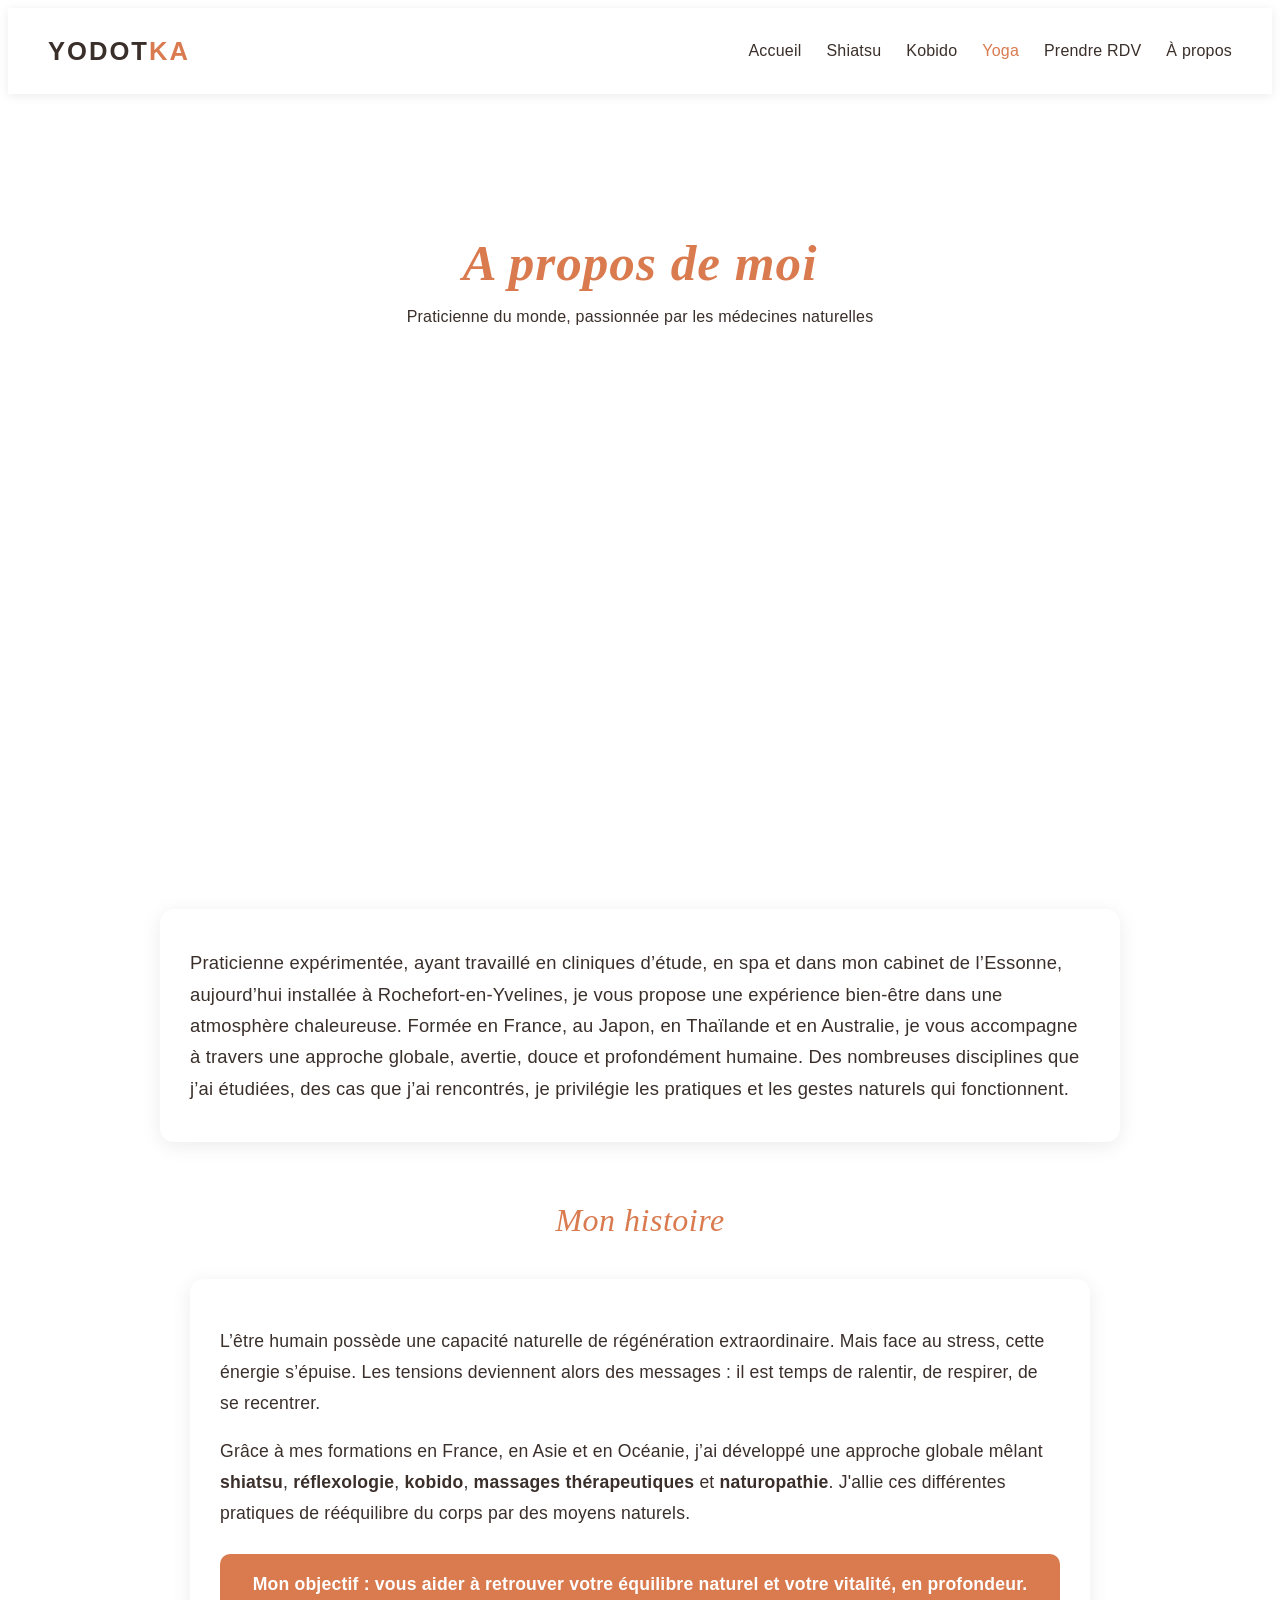
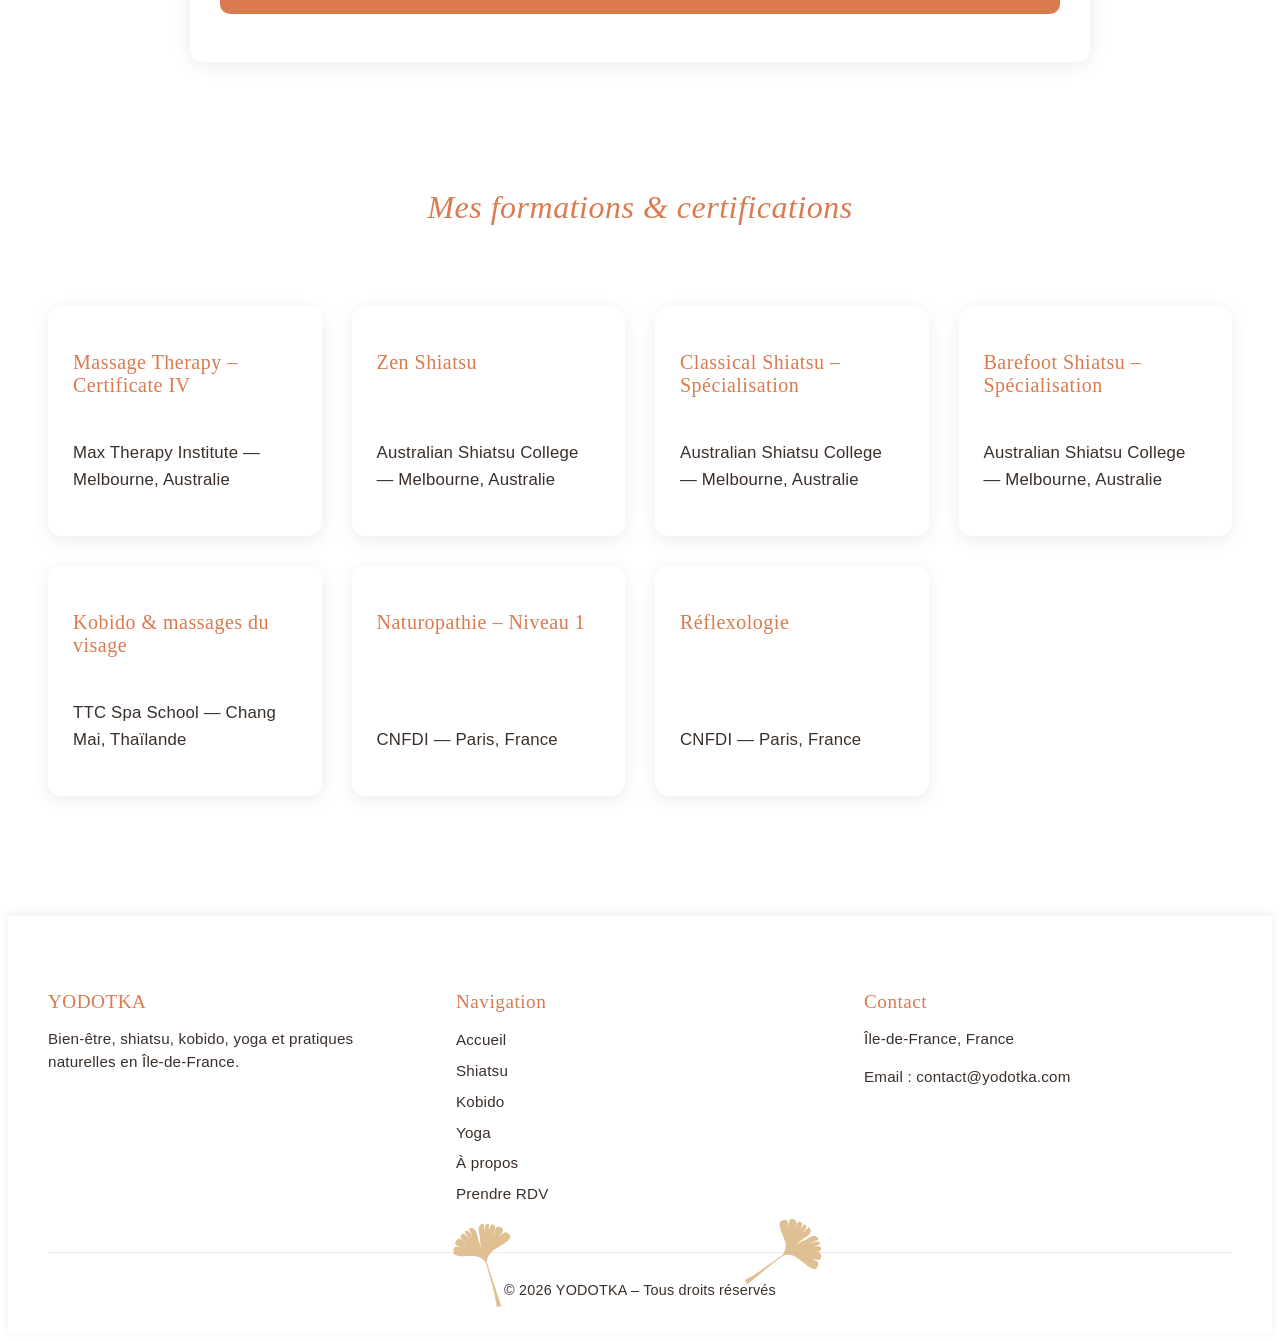
==== aboutme.html @ a5983d89 "Update aboutme.html" ====
<!DOCTYPE html>
<html lang="fr">
<head>
    <meta charset="UTF-8">
    <title>Yoga – YodotKa</title>
    <link rel="stylesheet" href="style.css">
</head>

<body>

    <!-- NAVIGATION -->
    <nav class="navbar">
        <div class="logo">YODOT<span>KA</span></div>
        <ul>
            <li><a href="index.html">Accueil</a></li>
            <li><a href="shiatsu.html">Shiatsu</a></li>
            <li><a href="kobido.html">Kobido</a></li>
            <li><a href="yoga.html" class="active">Yoga</a></li>
            <li><a href="rdv.html">Prendre RDV</a></li>
             <li><a href="aboutme.html">À propos</a></li>
        </ul>
    </nav>

    <!-- HERO -->

 <header class="hero">
        <div class="hero-content fade-up">
        <h1>A propos de moi </h1>
        <p>Praticienne du monde, passionnée par les médecines naturelles</p>
    </div>

</header>

<!-- INTRO MODERNE -->
<section class="about-intro fade-up">

    <div class="about-text">
        <p>Praticienne expérimentée, ayant travaillé en cliniques d’étude, en spa et dans mon cabinet de l’Essonne, aujourd’hui installée à Rochefort-en-Yvelines, je vous propose une expérience bien-être dans une atmosphère chaleureuse. Formée en France, au Japon, en Thaïlande et en Australie, je vous accompagne à travers une approche globale, avertie, douce et profondément humaine. Des nombreuses disciplines que j’ai étudiées, des cas que j’ai rencontrés, je privilégie les pratiques et les gestes naturels qui fonctionnent.
        </p>
    </div>

</section>


<!-- MON HISTOIRE — VERSION PREMIUM -->
<section class="about-story fade-up">
    <h2>Mon histoire</h2>

    <div class="story-block">
    
        <p>
            L’être humain possède une capacité naturelle de régénération extraordinaire. Mais face au stress, cette énergie s’épuise. Les tensions deviennent alors des messages : il est temps de ralentir, de respirer, de se recentrer.
        </p>

        <p>
            Grâce à mes formations en France, en Asie et en Océanie, j’ai développé une approche globale mêlant <strong>shiatsu</strong>, <strong>réflexologie</strong>, <strong>kobido</strong>, <strong>massages thérapeutiques</strong> et <strong>naturopathie</strong>. J'allie ces différentes pratiques de rééquilibre du corps par des moyens naturels.        </p>

        <p class="highlight">
            Mon objectif : vous aider à retrouver votre équilibre naturel et votre vitalité, en profondeur.
        </p>
    </div>
</section>

    </div>
</section>
    <!-- DIPLOMES -->
    <section class="intro fade-up">
    <h2>Mes formations & certifications</h2>
</section>

<section class="diplomes-grid fade-up">

    <div class="dip-card">
        <h3>Massage Therapy – Certificate IV</h3>
        <p>Max Therapy Institute — Melbourne, Australie<br></p>
    </div>

    <div class="dip-card">
        <h3>Zen Shiatsu</h3>
        <p>Australian Shiatsu College — Melbourne, Australie</p>
    </div>

    <div class="dip-card">
        <h3>Classical Shiatsu – Spécialisation</h3>
        <p>Australian Shiatsu College — Melbourne, Australie</p>
    </div>

    <div class="dip-card">
        <h3>Barefoot Shiatsu – Spécialisation</h3>
        <p>Australian Shiatsu College — Melbourne, Australie</p>
    </div>

    <div class="dip-card">
        <h3>Kobido & massages du visage</h3>
        <p>TTC Spa School — Chang Mai, Thaïlande</p>
    </div>

    <div class="dip-card">
        <h3>Naturopathie – Niveau 1</h3>
        <p>CNFDI — Paris, France</p>
    </div>

    <div class="dip-card">
        <h3>Réflexologie</h3>
        <p>CNFDI — Paris, France</p>
    </div>

</section>



    <!-- FOOTER -->
    <footer class="footer">
        <div class="footer-container">

            <div class="footer-col">
                <h4>YODOTKA</h4>
                <p>Bien‑être, shiatsu, kobido, yoga et pratiques naturelles en Île‑de‑France.</p>
            </div>

            <div class="footer-col">
                <h4>Navigation</h4>
                <ul>
                    <li><a href="index.html">Accueil</a></li>
                    <li><a href="shiatsu.html">Shiatsu</a></li>
                    <li><a href="kobido.html">Kobido</a></li>
                    <li><a href="yoga.html">Yoga</a></li>
                    <li><a href="aboutme.html">À propos</a></li>
                    <li><a href="rdv.html">Prendre RDV</a></li>
                </ul>
            </div>

            <div class="footer-col">
                <h4>Contact</h4>
                <p>Île‑de‑France, France</p>
                <p>Email : <a href="mailto:contact@yodotka.com">contact@yodotka.com</a></p>
            </div>

        </div>

        <div class="footer-bottom">
                     <img src="img/gingko.svg" class="gingko g1">
            <p>© 2026 YODOTKA – Tous droits réservés</p>
             <img src="img/gingko.svg" class="gingko g2">
        </div>

    </footer>

    <script src="script.js"></script>

</html>
---- style.css ----
/* ----------------------------------
   1. PALETTE & BASE
---------------------------------- */
:root {
    --beige: #f7f2eb;
    --gold: #d4a86a;
    --terracotta: #d97a4f;
    --dark: #3a2f2a;
    --light: #ffffff;
    --shadow: rgba(0,0,0,0.08);
   background: var(--light);

}
/* ----------------------------------
   TYPOGRAPHIE PREMIUM
---------------------------------- */

/* ----------------------------------
   TYPOGRAPHIE PREMIUM PLAYFAIR
---------------------------------- */

/* Texte courant */
body, p, li, a, button {
    font-family: 'Inter', sans-serif;
    font-weight: 300;
    letter-spacing: 0.2px;
    color: var(--dark);
}

/* Titres */
h1, h2, h3, h4 {
    font-family: 'Playfair Display', serif;
    font-weight: 500;
    letter-spacing: 0.5px;
    color: var(--terracotta);
}

/* H1 : élégant, moderne */
h1 {
    font-size: 4.2rem;
    font-weight: 600;
    font-style: italic; /* option premium */
}

/* H2 : plus doux */
h2 {
    font-size: 3.2rem;
    margin-bottom: 35px;
    font-style: italic; /* optionnel mais très beau */
}

/* H3 : pour les cartes */
h3 {
    font-size: 1.5rem;
}


/* ----------------------------------
   2. NAVBAR
---------------------------------- */
.navbar {
    display: flex;
    justify-content: space-between;
    align-items: center;
    padding: 18px 40px;
    background: var(--light);
    box-shadow: 0 2px 10px var(--shadow);
    position: sticky;
    top: 0;
    z-index: 10;
}

.logo {
    font-size: 1.6rem;
    font-weight: bold;
    letter-spacing: 2px;
    color: var(--dark);
}

.logo span {
    color: var(--terracotta);
}

.navbar ul {
    display: flex;
    gap: 25px;
    list-style: none;
}

.navbar a {
    text-decoration: none;
    color: var(--dark);
    font-weight: 500;
}

.navbar a.active,
.navbar a:hover {
    color: var(--terracotta);
}

/* ----------------------------------
   3. HERO (HOME)
---------------------------------- */
/* ----------------------------------
   HERO DESKTOP
---------------------------------- */
/* ----------------------------------
   HERO DESKTOP
---------------------------------- */

.hero {
    height: 75vh;

    background:
        linear-gradient(
            rgba(255,255,255,0.15),
            rgba(255,255,255,0.15)
        ),
        url("https://raw.githubusercontent.com/p-lume/yodotka/main/img/cover_index.jpg");

    background-position: center center;
    background-size: cover;
    background-repeat: no-repeat;
    background-attachment: fixed;

    position: relative;
    display: flex;

    align-items: flex-start;
    justify-content: center;

    text-align: center;
    padding-top: 80px;
}

/* Bloc texte */
.hero-content {
    background: rgba(255,255,255,0.65);
    padding: 25px 35px;
    border-radius: 16px;
    backdrop-filter: blur(4px);
}

/* Titre */
.hero h1 {
    font-size: 3.2rem;
    letter-spacing: 1px;
    margin-bottom: 10px;
    color: var(--terracotta);
}


/* ----------------------------------
   HERO MOBILE
---------------------------------- */

@media (max-width: 768px) {

    .hero {

        height: 72vh;

        /* image spéciale mobile */
        background:
            linear-gradient(
                rgba(255,255,255,0.10),
                rgba(255,255,255,0.10)
            ),
            url("https://raw.githubusercontent.com/p-lume/yodotka/main/img/covertel_index.png");

      background-size: contain;
background-position: center;
background-color: #f6f2ee; /* couleur de fond neutre */
        background-repeat: no-repeat;

        /* IMPORTANT iphone */
        background-attachment: scroll;

        padding-top: 35px;
    }

    .hero-content {

        width: 88%;
        padding: 18px 20px;

        background: rgba(255,255,255,0.72);

        border-radius: 18px;

        backdrop-filter: blur(6px);
    }

    .hero h1 {
        font-size: 2.1rem;
        line-height: 1.1;
    }

}
/* --- Gingko autour du copyright --- */
/* --- Gingko autour du copyright --- */
.footer-bottom {
    position: relative;
    text-align: center;
}

.footer-bottom p {
    position: relative;
    z-index: 2;
}

/* Taille commune des gingkos */
.footer-bottom .gingko {
    position: absolute;
    width: 60px; /* taille correcte */
    opacity: 0.8;
    z-index: 1;
}

/* Position du gingko gauche */
.footer-bottom .g1 {
    left: 35%;
    bottom: 0;
    transform: rotate(-45deg);
}

/* Position du gingko droit */
.footer-bottom .g2 {
    right: 35%;
    bottom: 0;
    transform: rotate(25deg);
}



/* ----------------------------------
   5. INTRO
---------------------------------- */
.intro {
    max-width: 900px;
    margin: auto;
    padding: 40px 20px;
    font-size: 1.1rem;
}

/* ----------------------------------
   6. TITRES
---------------------------------- */
h2 {
    text-align: center;
    font-size: 2rem;
    margin-bottom: 40px;
    color: var(--terracotta);
}

/* ----------------------------------
   7. CARDS
---------------------------------- */
.cards {
    display: grid;
    grid-template-columns: repeat(auto-fit, minmax(260px, 1fr));
    gap: 30px;
    padding: 0 40px;
}

.card {
    background: white;
    border-radius: 12px;
    box-shadow: 0 4px 15px var(--shadow);
    padding-bottom: 20px;
    opacity: 0;
    transform: translateY(40px);
    animation: fadeUp 1s forwards;
    transition: transform .4s ease, box-shadow .4s ease;
}

.card:hover {
    transform: translateY(-10px) scale(1.02);
    box-shadow: 0 10px 30px rgba(0,0,0,0.15);
}

.card img {
    width: 100%;
    height: 220px;
    object-fit: cover;
    border-radius: 12px 12px 0 0;
    transition: transform .5s ease;
}

.card:hover img {
    transform: scale(1.05);
}

.card h3 {
    padding: 15px 20px 0;
    color: var(--terracotta);
}

.card p {
    padding: 0 20px;
}

.btn-small {
    display: inline-block;
    margin: 15px 20px;
    padding: 8px 16px;
    background: var(--terracotta);
    color: white;
    border-radius: 6px;
    text-decoration: none;
    transition: all .3s ease;
}

.btn-small:hover {
    background: var(--dark);
}
/* HARMONISATION DES CARTES PRESTATIONS */
.cards .card {
    display: flex;
    flex-direction: column;
    height: 100%; /* permet l’alignement parfait */
}

.card img {
    height: 220px;
    object-fit: cover;
    border-radius: 12px 12px 0 0;
}

.card h3,
.card p {
    padding: 0 20px;
}

.card p {
    flex-grow: 1; /* pousse le bouton vers le bas */
    margin-bottom: 15px;
}

.card .btn-small {
    align-self: flex-start;
    margin: 0 20px 20px;
}

/* GALLERY YOGA PREMIUM */
.yoga-gallery {
    max-width: 1100px;
    margin: 60px auto;
    padding: 0 40px;
}

.yoga-grid {
    display: grid;
    grid-template-columns: repeat(auto-fit, minmax(280px, 1fr));
    gap: 30px;
}

.yoga-photo {
    overflow: hidden;
    border-radius: 14px;
    box-shadow: 0 4px 20px var(--shadow);
    background: var(--light);
    height: 320px;
    display: flex;
    align-items: center;
    justify-content: center;
}

.yoga-photo img {
    width: 100%;
    height: 100%;
    object-fit: cover;
    transition: transform .6s ease;
}

.yoga-photo:hover img {
    transform: scale(1.06);
}

/* ----------------------------------
   8. ANIMATIONS
---------------------------------- */
.fade-up {
    opacity: 0;
    transform: translateY(30px);
}

.appear {
    opacity: 1 !important;
    transform: translateY(0) !important;
}

@keyframes fadeUp {
    to {
        opacity: 1;
        transform: translateY(0);
    }
}

/* ----------------------------------
   9. ABOUT HERO
---------------------------------- */
.about-hero {
    height: 50vh;
    background: url("https://raw.githubusercontent.com/p-lume/yodotka/main/img/cover3.png") center/cover no-repeat;
}

/* ----------------------------------
   10. DIPLOMES GRID
---------------------------------- */
/* HARMONISATION DES DIPLOMES */
.diplomes-grid {
    display: grid;
    grid-template-columns: repeat(auto-fit, minmax(260px, 1fr));
    gap: 30px;
    padding: 0 40px 60px;
}

.dip-card {
    background: var(--light);
    padding: 25px;
    border-radius: 14px;
    box-shadow: 0 4px 20px var(--shadow);
    display: flex;
    flex-direction: column;
    justify-content: space-between;
    min-height: 180px; /* harmonisation */
    transition: transform .4s ease, box-shadow .4s ease;
}

.dip-card:hover {
    transform: translateY(-6px);
    box-shadow: 0 10px 25px rgba(0,0,0,0.15);
}

.dip-card h3 {
    color: var(--terracotta);
    font-size: 1.25rem;
    margin-bottom: 10px;
}

.dip-card p {
    font-size: 1.05rem;
    line-height: 1.6;
    color: var(--dark);
}


/* ----------------------------------
   11. HOME LAYOUT + SIDEBAR
---------------------------------- */
.home-layout {
    display: grid;
    grid-template-columns: 1fr 320px;
    gap: 50px;
    padding: 40px;
    align-items: start;
}

.sidebar {
    display: flex;
    flex-direction: column;
    gap: 30px;
    position: sticky;
    top: 100px;
}

.mini-bio, .insta-box {
    background: var(--light);
    padding: 20px;
    border-radius: 12px;
    box-shadow: 0 4px 15px var(--shadow);
}

.mini-bio h3, .insta-box h3 {
    color: var(--terracotta);
    margin-bottom: 10px;
}

/* ----------------------------------
   12. STORY + ABOUT
---------------------------------- */
.story {
    max-width: 700px;
    margin: auto;
    text-align: center;
}

.story p {
    line-height: 1.8;
    font-size: 1.05rem;
}

.story-more {
    max-height: 0;
    overflow: hidden;
    transition: max-height 0.6s ease, opacity 0.6s ease;
    opacity: 0;
}

.story.open .story-more {
    max-height: 1000px;
    opacity: 1;
    margin-top: 15px;
}

.btn-toggle {
    margin-top: 20px;
    padding: 10px 20px;
    border: none;
    background: transparent;
    color: var(--terracotta);
    font-weight: 600;
    cursor: pointer;
    position: relative;
}

.btn-toggle::after {
    content: "";
    display: block;
    width: 0;
    height: 2px;
    background: var(--terracotta);
    transition: width 0.3s;
    margin: auto;
}

.btn-toggle:hover::after {
    width: 100%;
}

/* ABOUT INTRO */
.about-intro {
    max-width: 900px;
    margin: 60px auto;
    padding: 20px 30px;
    background: var(--light);
    border-radius: 14px;
    box-shadow: 0 4px 20px var(--shadow);
}

.about-text p {
    display: flex;
    align-items: flex-start;
    gap: 12px;
    font-size: 1.15rem;
    line-height: 1.7;
    margin-bottom: 18px;
}

.about-text .icon {
    font-size: 1.4rem;
    margin-top: 3px;
}

/* STORY BLOCK */
.about-story {
    max-width: 900px;
    margin: 60px auto;
    padding: 0 20px;
}

.story-block {
    background: var(--light);
    padding: 30px;
    border-radius: 14px;
    box-shadow: 0 4px 20px var(--shadow);
    line-height: 1.75;
    font-size: 1.1rem;
}

.story-block .highlight {
    background: var(--terracotta);
    color: white;
    padding: 15px 20px;
    border-radius: 10px;
    font-weight: 600;
    margin-top: 25px;
    text-align: center;
}

/* ----------------------------------
   13. HERO RDV
---------------------------------- */
.hero-rdv {
    height: 45vh;
    background: url("https://images.unsplash.com/photo-1556228720-195a672e8a03?auto=format&fit=crop&w=1600&q=80") center/cover no-repeat;
    display: flex;
    align-items: center;
    justify-content: center;
    position: relative;
    text-align: center;
}

.hero-rdv::before {
    content: "";
    position: absolute;
    inset: 0;
    background: rgba(0,0,0,0.35);
    backdrop-filter: blur(2px);
}

.hero-rdv-content {
    position: relative;
    z-index: 2;
    color: white;
    padding: 20px 40px;
}

.hero-rdv-content h1 {
    font-size: 2.6rem;
    margin-bottom: 10px;
}

.hero-rdv-content p {
    font-size: 1.2rem;
    opacity: 0.9;
}
/* CARROUSEL PREMIUM FIN & ÉQUILIBRÉ */
.carousel {
    max-width: 750px; /* plus fin, plus élégant */
    margin: 50px auto;
    padding: 0 20px;
}

.carousel-container {
    position: relative;
    overflow: hidden;
    border-radius: 14px;
    box-shadow: 0 4px 20px rgba(0,0,0,0.12);
    background: var(--light);
}

/* Taille harmonisée */
.carousel-slide {
    display: none;
    height: 320px; /* taille premium */
}

.carousel-slide.active {
    display: block;
}

.carousel-slide img {
    width: 100%;
    height: 100%;
    object-fit: cover; /* recadrage propre */
    object-position: center;
    border-radius: 14px;
    transition: transform .6s ease;
}

.carousel-slide.active img:hover {
    transform: scale(1.04);
}

/* Boutons fins */
.carousel-btn {
    position: absolute;
    top: 50%;
    transform: translateY(-50%);
    background: rgba(255,255,255,0.7);
    border: none;
    padding: 8px 12px;
    border-radius: 50%;
    cursor: pointer;
    font-size: 18px;
    color: var(--dark);
    box-shadow: 0 2px 10px rgba(0,0,0,0.15);
    transition: background .3s ease, transform .3s ease;
}

.carousel-btn:hover {
    background: rgba(255,255,255,0.9);
    transform: translateY(-50%) scale(1.1);
}

.carousel-btn.prev {
    left: 12px;
}

.carousel-btn.next {
    right: 12px;
}

/* Mobile */
@media (max-width: 900px) {
    .carousel {
        max-width: 100%;
        padding: 0 15px;
    }

    .carousel-slide {
        height: 220px;
    }

    .carousel-btn {
        padding: 6px 10px;
        font-size: 16px;
    }
}

/* ----------------------------------
   14. FOOTER
---------------------------------- */
.footer {
    background: var(--light);
    padding: 50px 40px 20px;
    box-shadow: 0 -2px 10px var(--shadow);
    margin-top: 60px;
}

.footer-container {
    display: grid;
    grid-template-columns: repeat(auto-fit, minmax(220px, 1fr));
    gap: 40px;
    max-width: 1200px;
    margin: auto;
}

.footer-col h4 {
    color: var(--terracotta);
    margin-bottom: 15px;
    font-size: 1.2rem;
}

.footer-col p,
.footer-col a {
    color: var(--dark);
    font-size: 0.95rem;
    line-height: 1.5;
    text-decoration: none;
}

.footer-col ul {
    list-style: none;
    padding: 0;
}

.footer-col ul li {
    margin-bottom: 8px;
}

.footer-col ul li a:hover {
    color: var(--terracotta);
}

.footer-bottom {
    text-align: center;
    margin-top: 30px;
    padding-top: 15px;
    border-top: 1px solid var(--shadow);
    font-size: 0.9rem;
}

/* ----------------------------------
   15. RESPONSIVE PREMIUM
---------------------------------- */
@media (max-width: 900px) {

    .navbar {
        padding: 14px 20px;
    }

    .navbar ul {
        gap: 12px;
    }

    .hero,
    .hero-rdv,
    .about-hero {
        height: 45vh;
        padding: 0 15px;
    }

    .hero-content,
    .hero-rdv-content {
        padding: 15px 20px;
    }

    .hero h1,
    .hero-rdv-content h1 {
        font-size: 2rem;
    }

    h2 {
        font-size: 1.7rem;
    }

    .cards {
        padding: 0 20px;
        gap: 20px;
    }

    .card img {
        height: 180px;
    }

    .home-layout {
        grid-template-columns: 1fr;
        padding: 20px;
        gap: 30px;
    }

    .sidebar {
        position: static;
    }

    .about-intro,
    .about-story {
        margin: 40px auto;
        padding: 20px;
    }

    .footer {
        padding: 40px 20px 20px;
    }
}
.service-grid {
    display: grid;
    grid-template-columns: repeat(auto-fit, minmax(220px, 1fr));
    gap: 20px;
    margin-bottom: 30px;
}

.service-card {
    background: var(--light);
    padding: 20px;
    border-radius: 12px;
    box-shadow: 0 4px 15px var(--shadow);
    cursor: pointer;
    transition: .3s ease;
    text-align: center;
}

.service-card:hover {
    transform: translateY(-5px);
}

.service-card.active {
    border: 2px solid var(--terracotta);
    box-shadow: 0 8px 25px rgba(0,0,0,0.15);
}
/* --- Shiatsu Session Steps --- */
.shiatsu-session {
    max-width: 1100px;
    margin: 70px auto;
    padding: 0 40px;
    text-align: center;
}

.session-steps {
    display: grid;
    grid-template-columns: repeat(auto-fit, minmax(260px, 1fr));
    gap: 30px;
    margin-top: 40px;
}

.step-card {
    background: var(--light);
    padding: 30px 20px;
    border-radius: 16px;
    box-shadow: 0 4px 20px var(--shadow);
    transition: .3s ease;
}

.step-card:hover {
    transform: translateY(-6px);
    box-shadow: 0 10px 30px rgba(0,0,0,0.15);
}

.step-icon {
    font-size: 2.4rem;
    margin-bottom: 15px;
}

.step-card h3 {
    color: var(--terracotta);
    margin-bottom: 10px;
}
/* --- Shiatsu Benefits Grid --- */
.shiatsu-benefits {
    max-width: 1000px;
    margin: 60px auto;
    padding: 0 40px;
    text-align: center;
}

.benefits-grid {
    display: grid;
    grid-template-columns: repeat(auto-fit, minmax(180px, 1fr));
    gap: 20px;
    margin-top: 30px;
}

.benefit-card {
    background: var(--light);
    padding: 25px 15px;
    border-radius: 14px;
    box-shadow: 0 4px 15px var(--shadow);
    font-weight: 600;
    color: var(--dark);
    border: 2px solid transparent;
    transition: .3s ease;
}

.benefit-card:hover {
    border-color: var(--terracotta);
    transform: translateY(-5px);
    box-shadow: 0 8px 25px rgba(0,0,0,0.15);
}
.mini-portrait {
    text-align: center;
    margin-bottom: 20px;
}

.mini-portrait img {
    width: 110px;
    height: 110px;
    object-fit: cover;
    border-radius: 50%;
    box-shadow: 0 4px 12px var(--shadow);
    border: 3px solid var(--light);
}

.portrait-name {
    margin-top: 10px;
    font-family: 'Cormorant Garamond', serif;
    font-size: 1.4rem;
    font-weight: 500;
    color: var(--terracotta);
    letter-spacing: 0.5px;
}
/* --- BLOC ACTUALITÉS --- */
.sidebar-news {
    background: var(--light);
    padding: 20px;
    border-radius: 12px;
    box-shadow: var(--shadow);
    margin-top: 30px;
    animation: fadeUp 0.6s ease-out;
}

.sidebar-news h3 {
    margin-bottom: 15px;
    font-size: 1.2rem;
    color: var(--terracotta);
    font-weight: 600;
}

.news-item {
    display: flex;
    flex-direction: column;
    gap: 10px;
}

.news-item img {
    width: 100%;
    border-radius: 10px;
    object-fit: cover;
    box-shadow: var(--shadow-soft);
}

.news-title {
    font-size: 0.95rem;
    line-height: 1.4;
    color: var(--text);
    font-weight: 500;
}
/* HERO ARTICLES */
.hero-articles {
    background: url('img/hero-articles.jpg') center/cover no-repeat;
    height: 40vh;
    display: flex;
    align-items: center;
    justify-content: center;
}

/* PAGE ARTICLES */
.articles-container {
    max-width: 900px;
    margin: 60px auto;
    padding: 0 20px;
    display: flex;
    flex-direction: column;
    gap: 40px;
}

/* ARTICLE CARD */
.article-card {
    background: var(--light);
    border-radius: 16px;
    overflow: hidden;
    box-shadow: var(--shadow);
    display: flex;
    flex-direction: column;
}

.article-img {
    width: 100%;
    height: 260px;
    object-fit: cover;
}

.article-content {
    padding: 20px 25px;
}

.article-title {
    font-size: 1.6rem;
    color: var(--terracotta);
    margin-bottom: 10px;
}

.article-excerpt {
    font-size: 1rem;
    line-height: 1.6;
    color: var(--text);
    margin-bottom: 20px;
}

.btn-read {
    display: inline-block;
    padding: 10px 18px;
    background: var(--terracotta);
    color: white;
    border-radius: 8px;
    font-size: 0.95rem;
    text-decoration: none;
    transition: 0.3s ease;
}

.btn-read:hover {
    background: var(--terracotta-dark);
    transform: translateY(-2px);
}
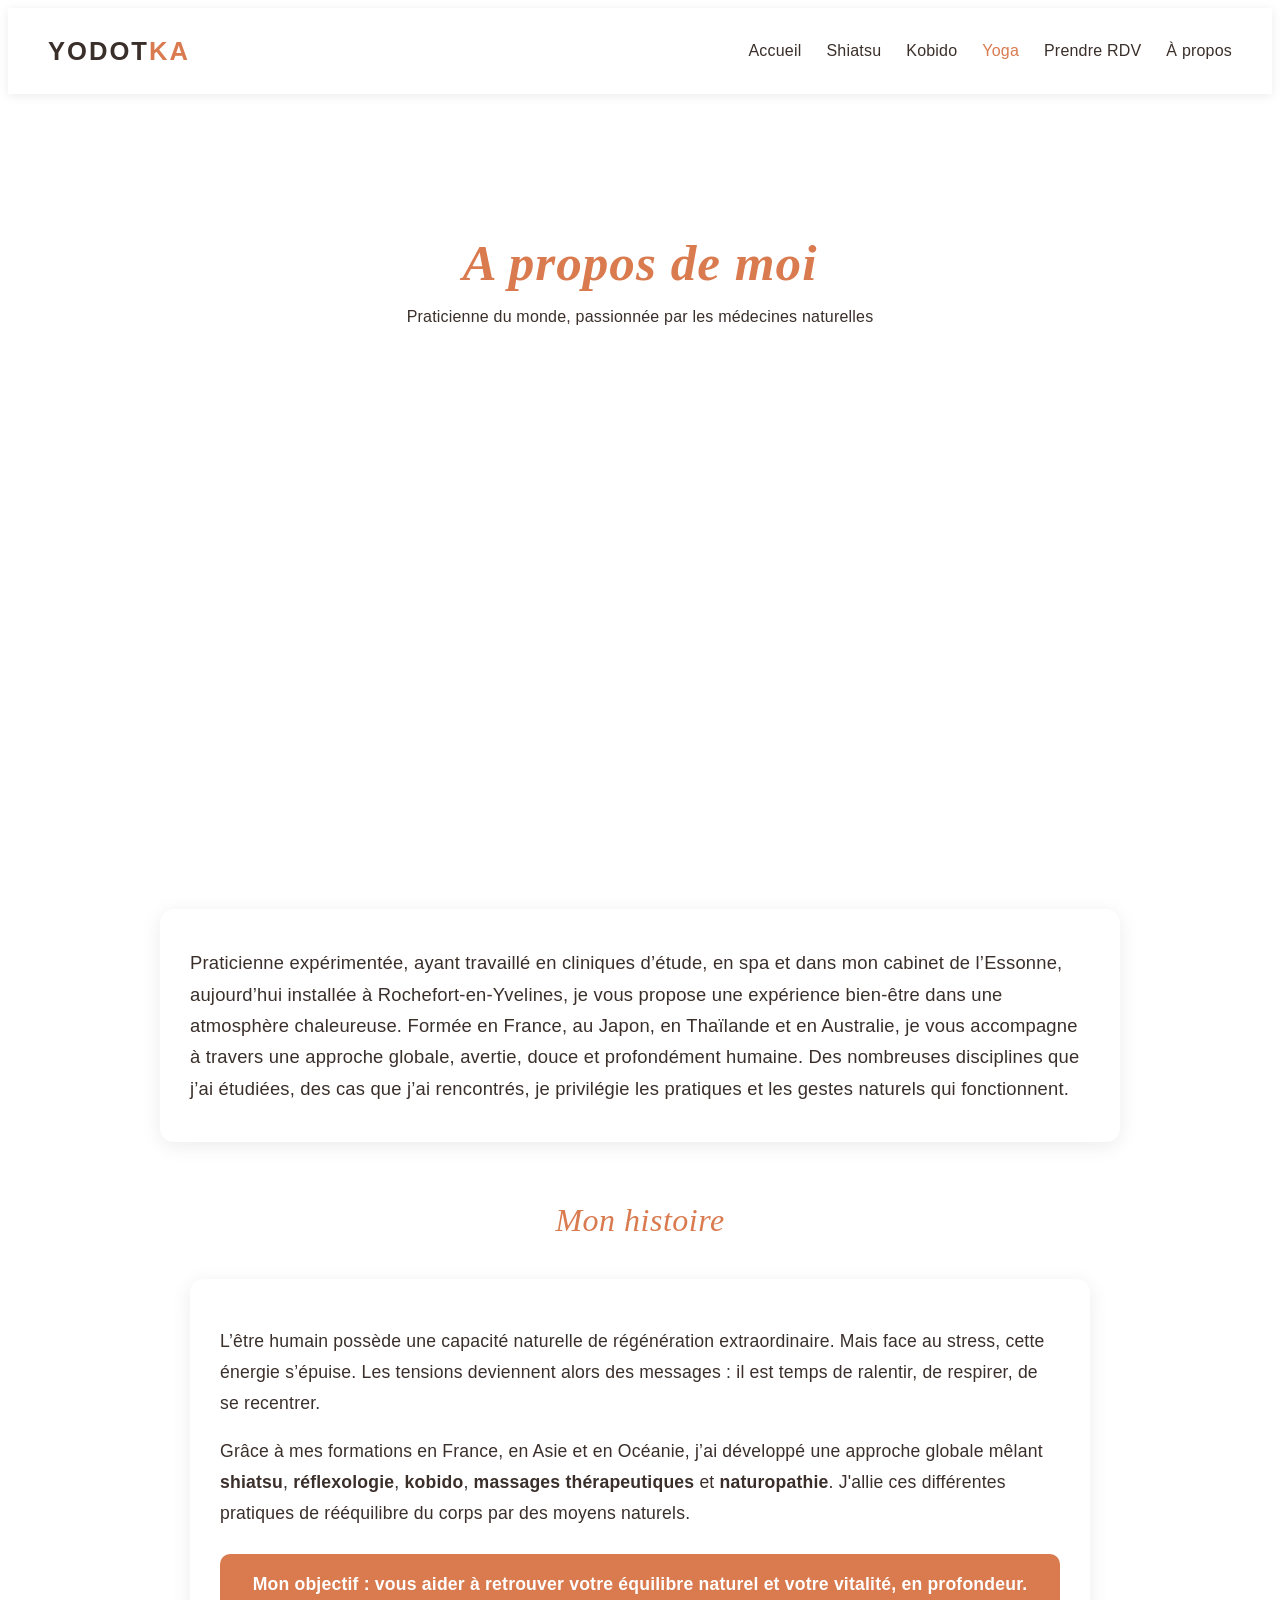
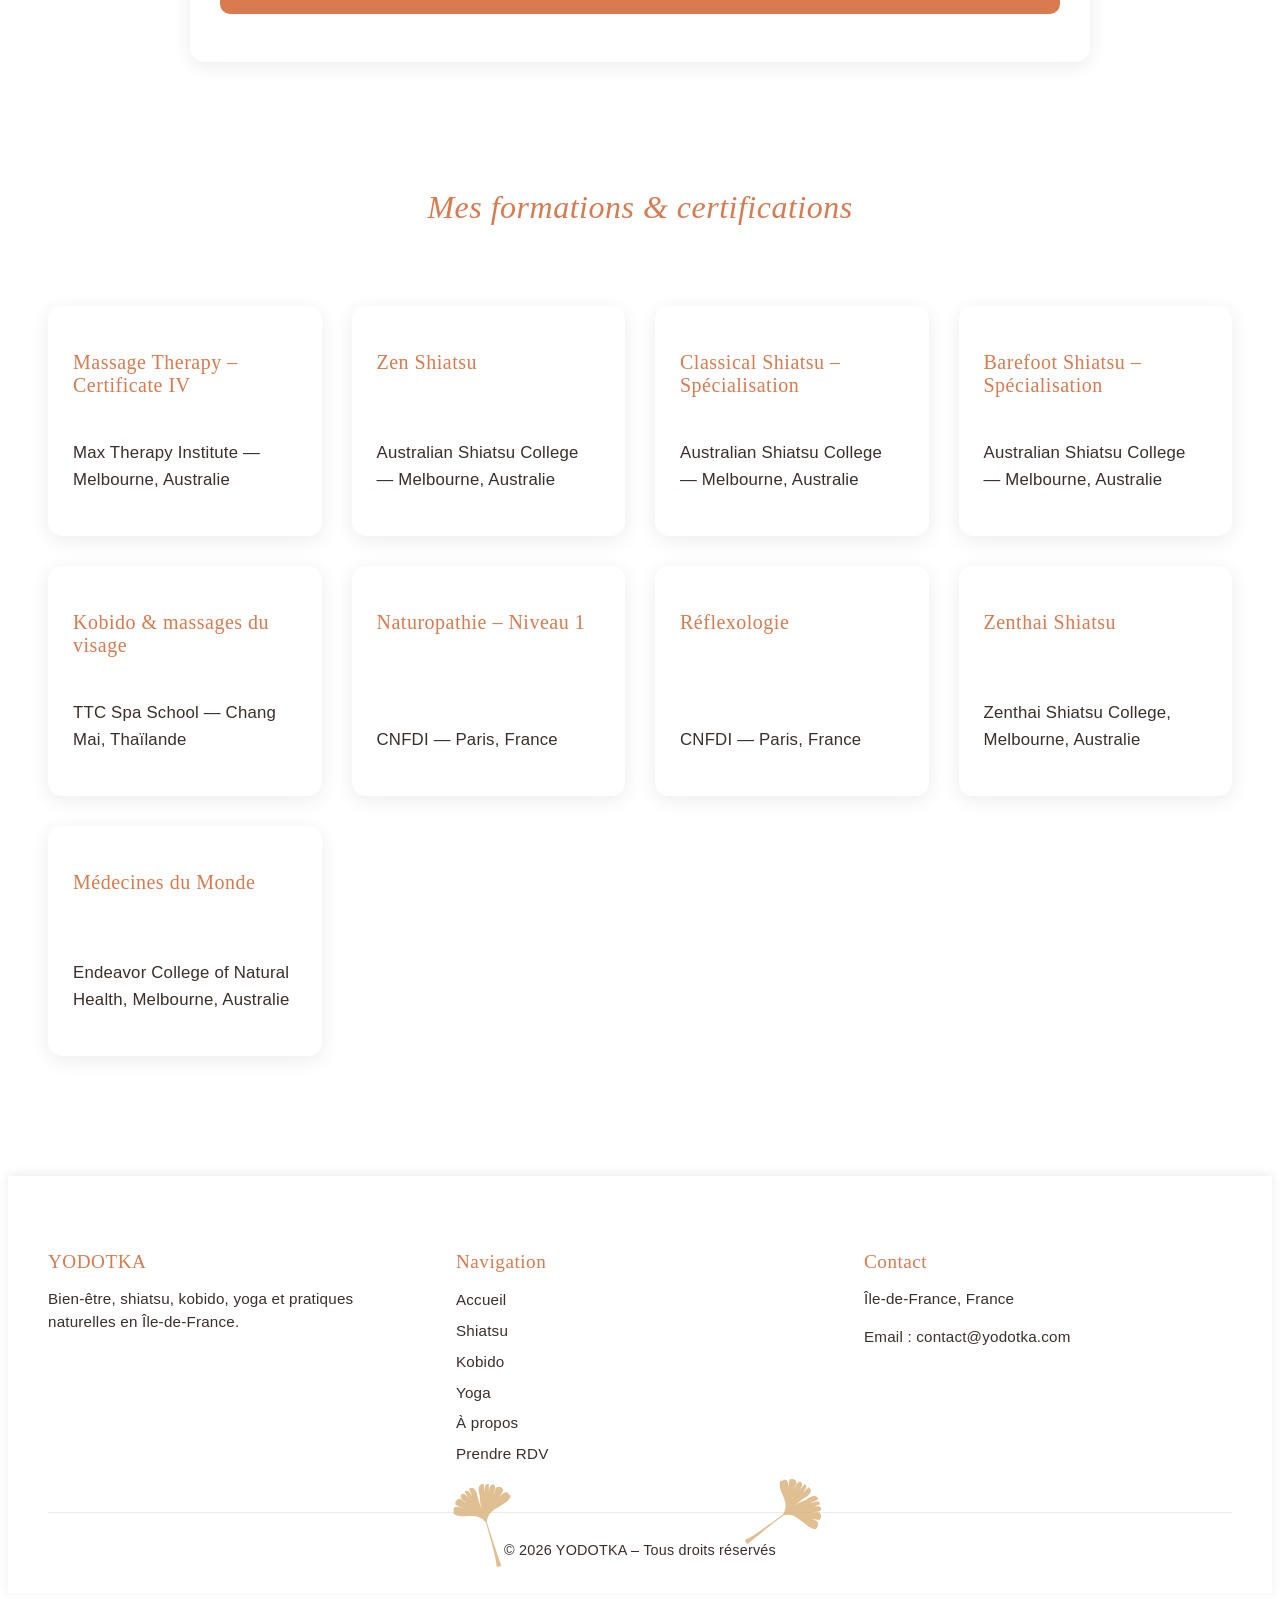
==== commit 943fb023: "Add new diplomas to aboutme.html" ====
--- a/aboutme.html
+++ b/aboutme.html
@@ -105,6 +105,16 @@
         <p>CNFDI — Paris, France</p>
     </div>
 
+     <div class="dip-card">
+        <h3>Zenthai Shiatsu</h3>
+        <p>Zenthai Shiatsu College, Melbourne, Australie</p>
+    </div>
+
+     <div class="dip-card">
+        <h3>Médecines du Monde</h3>
+        <p>Endeavor College of Natural Health, Melbourne, Australie</p>
+    </div>
+
 </section>
 
 
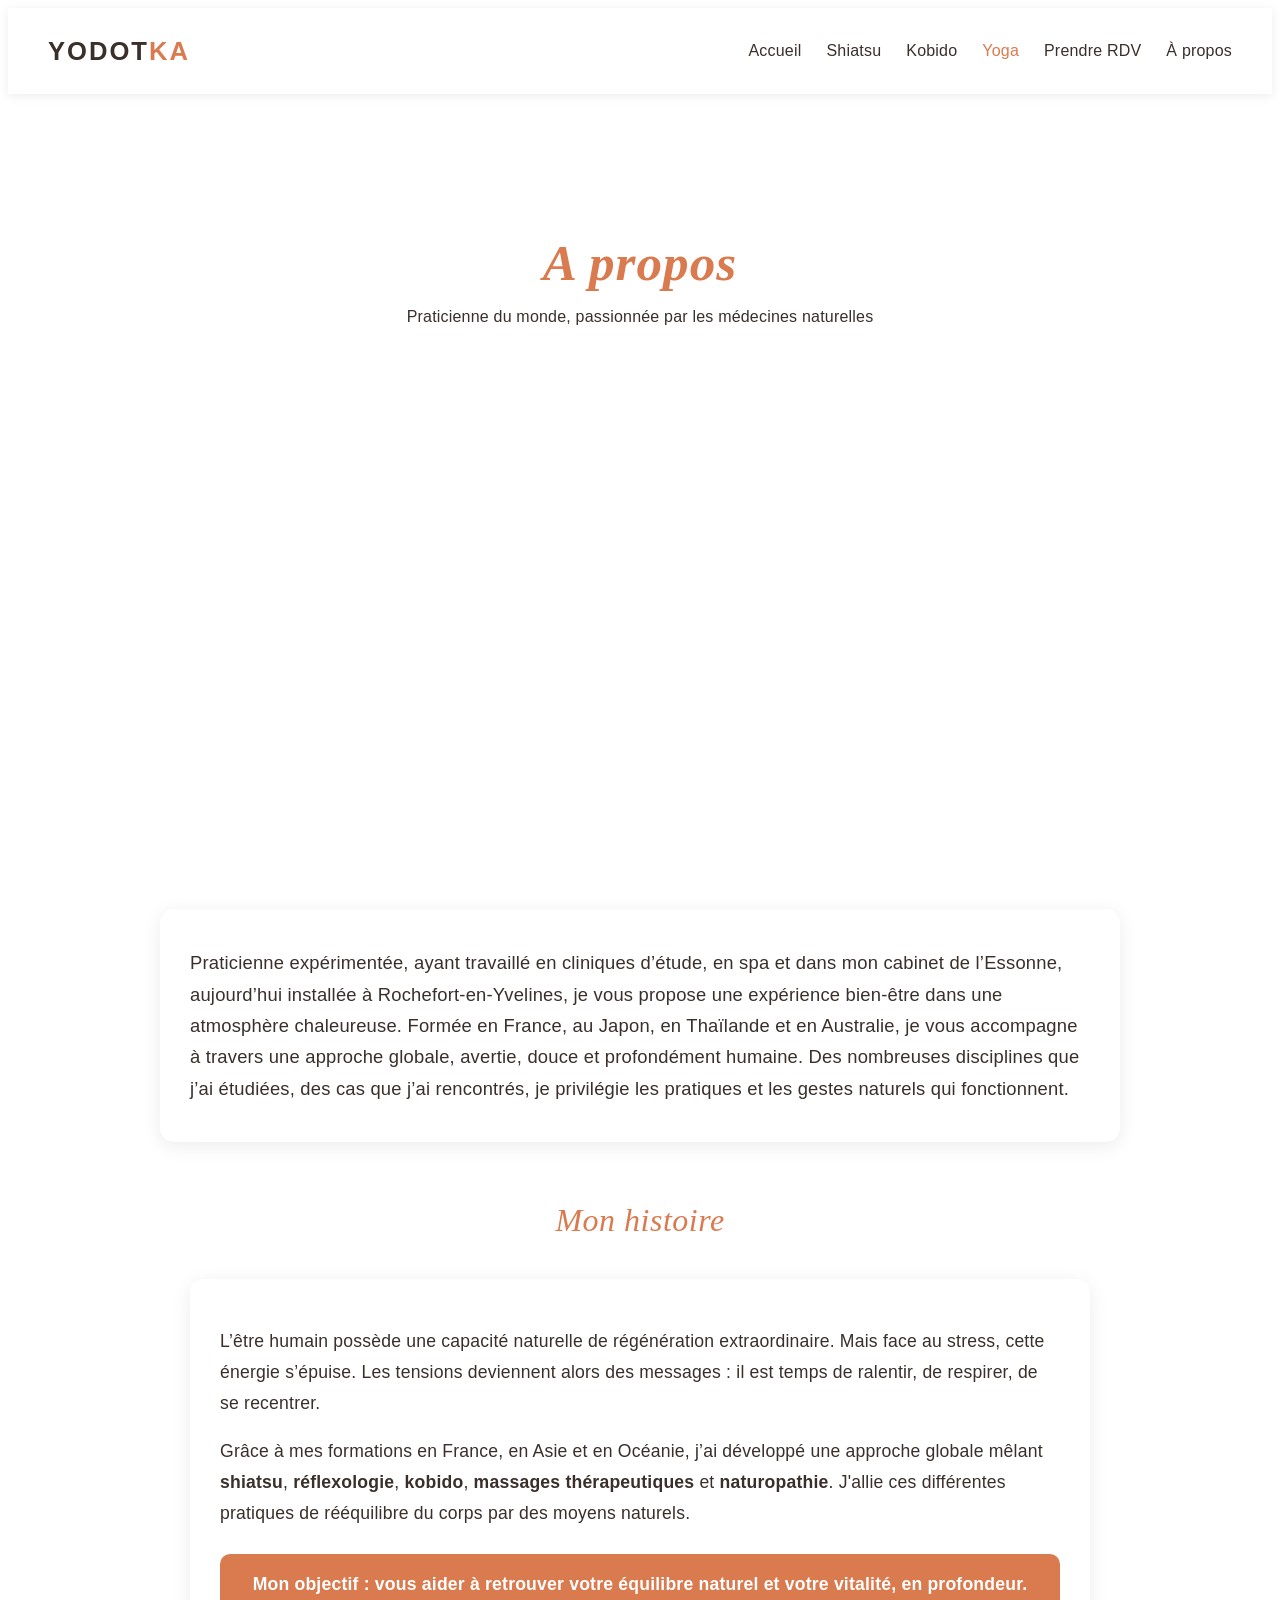
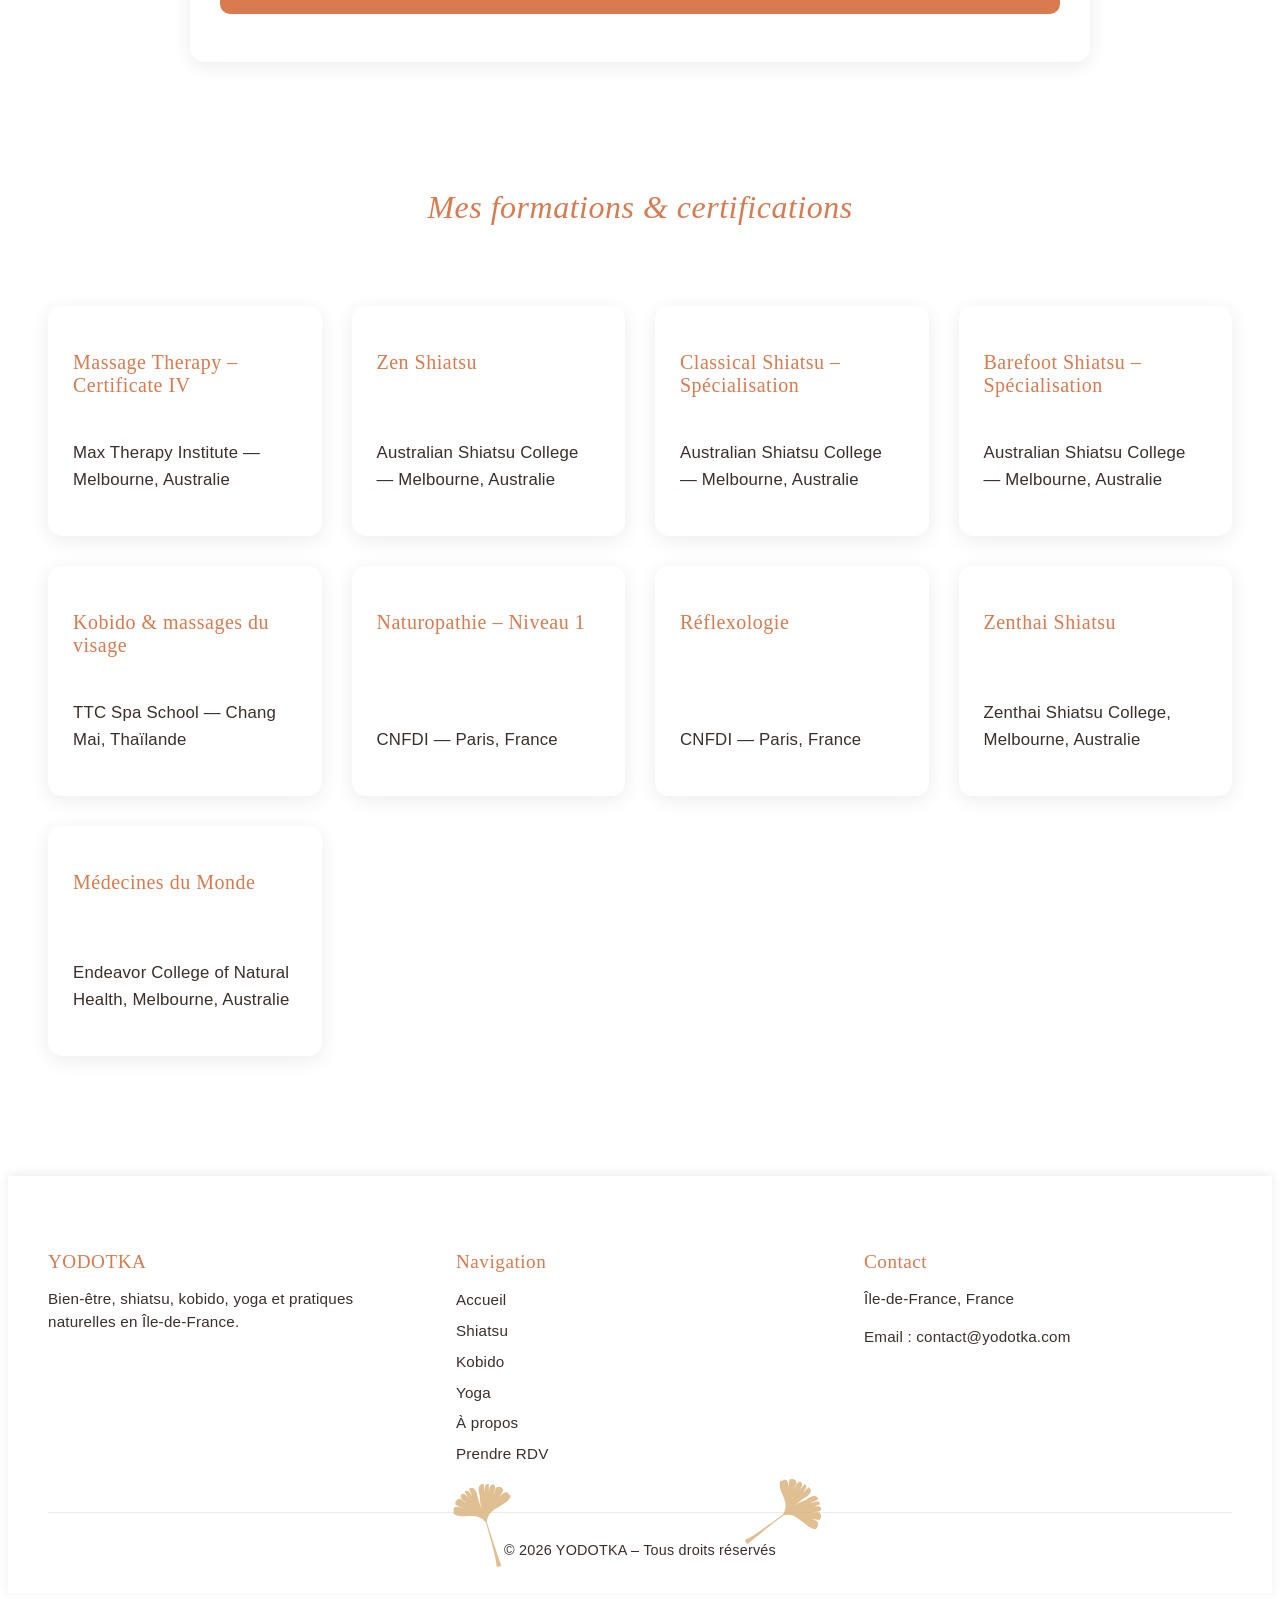
==== commit cb1d9678: "Update header title in aboutme.html" ====
--- a/aboutme.html
+++ b/aboutme.html
@@ -25,7 +25,7 @@
 
  <header class="hero">
         <div class="hero-content fade-up">
-        <h1>A propos de moi </h1>
+        <h1>A propos </h1>
         <p>Praticienne du monde, passionnée par les médecines naturelles</p>
     </div>
 
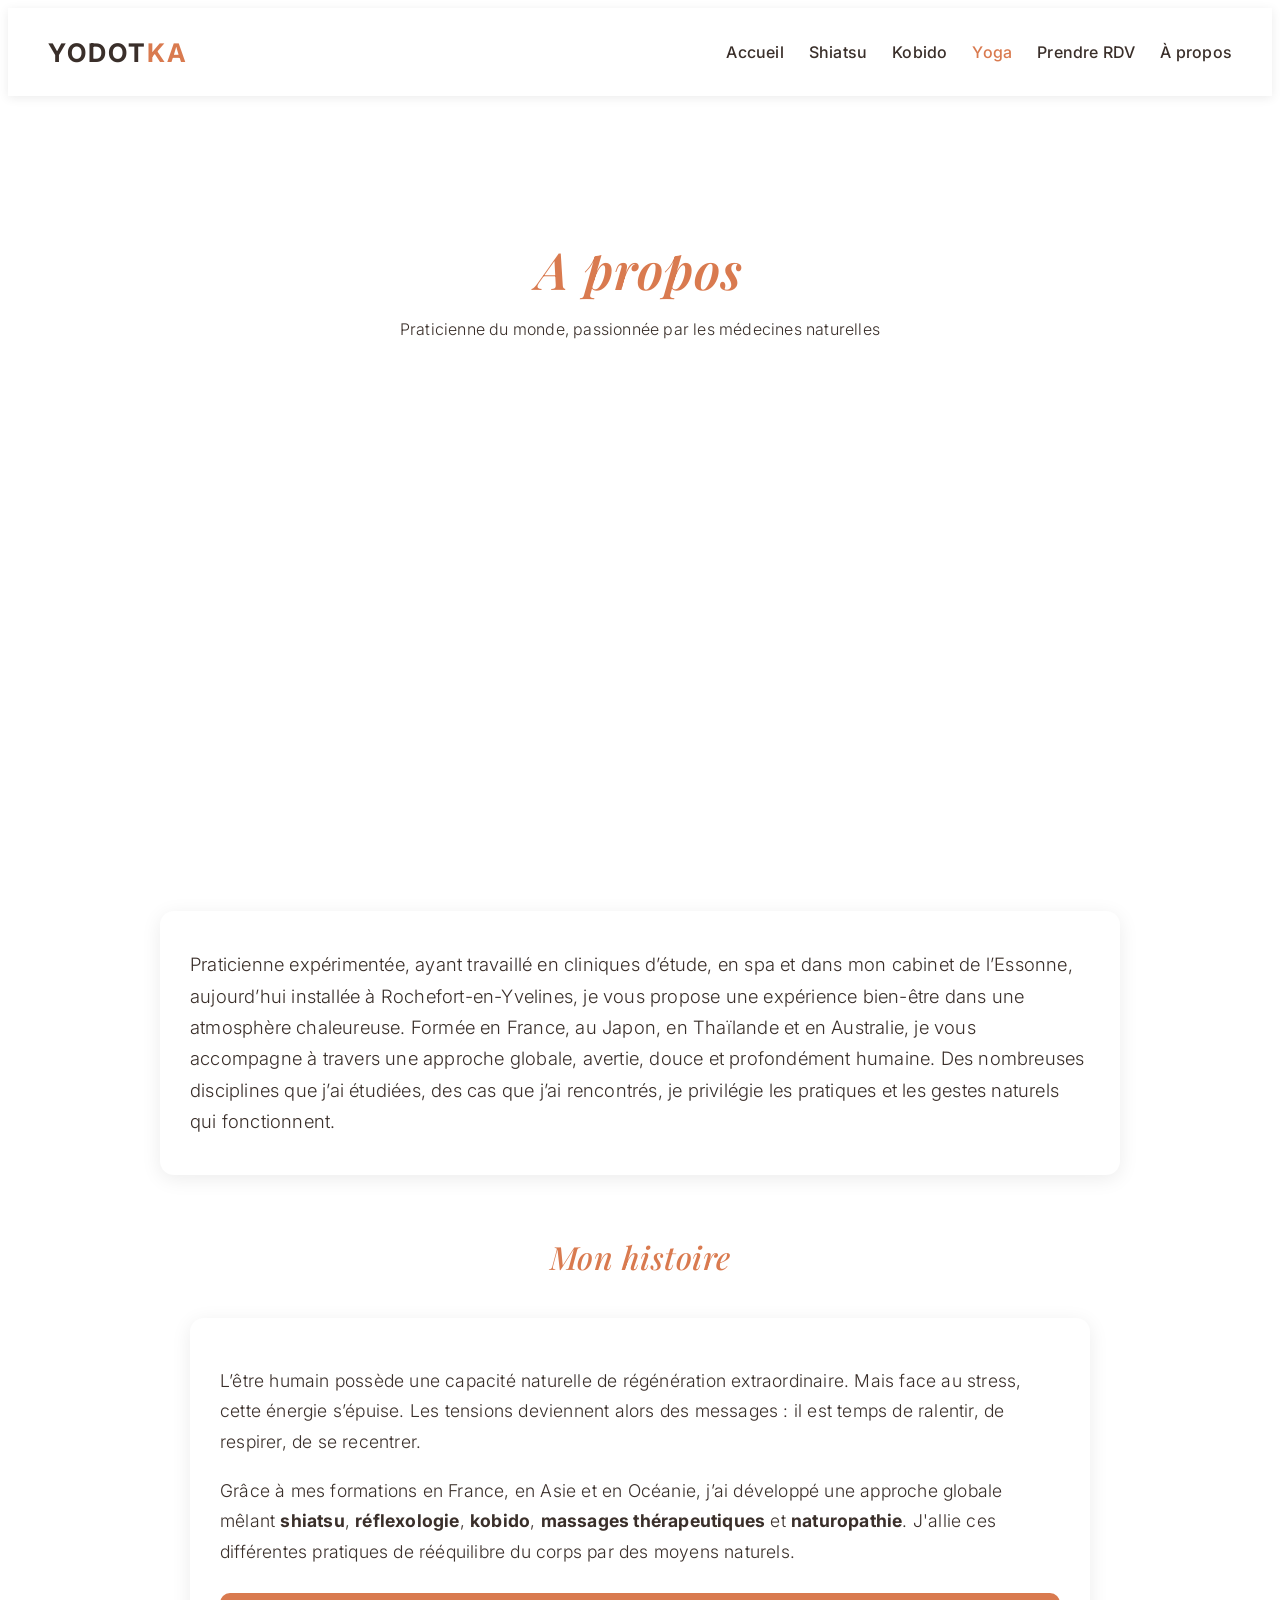
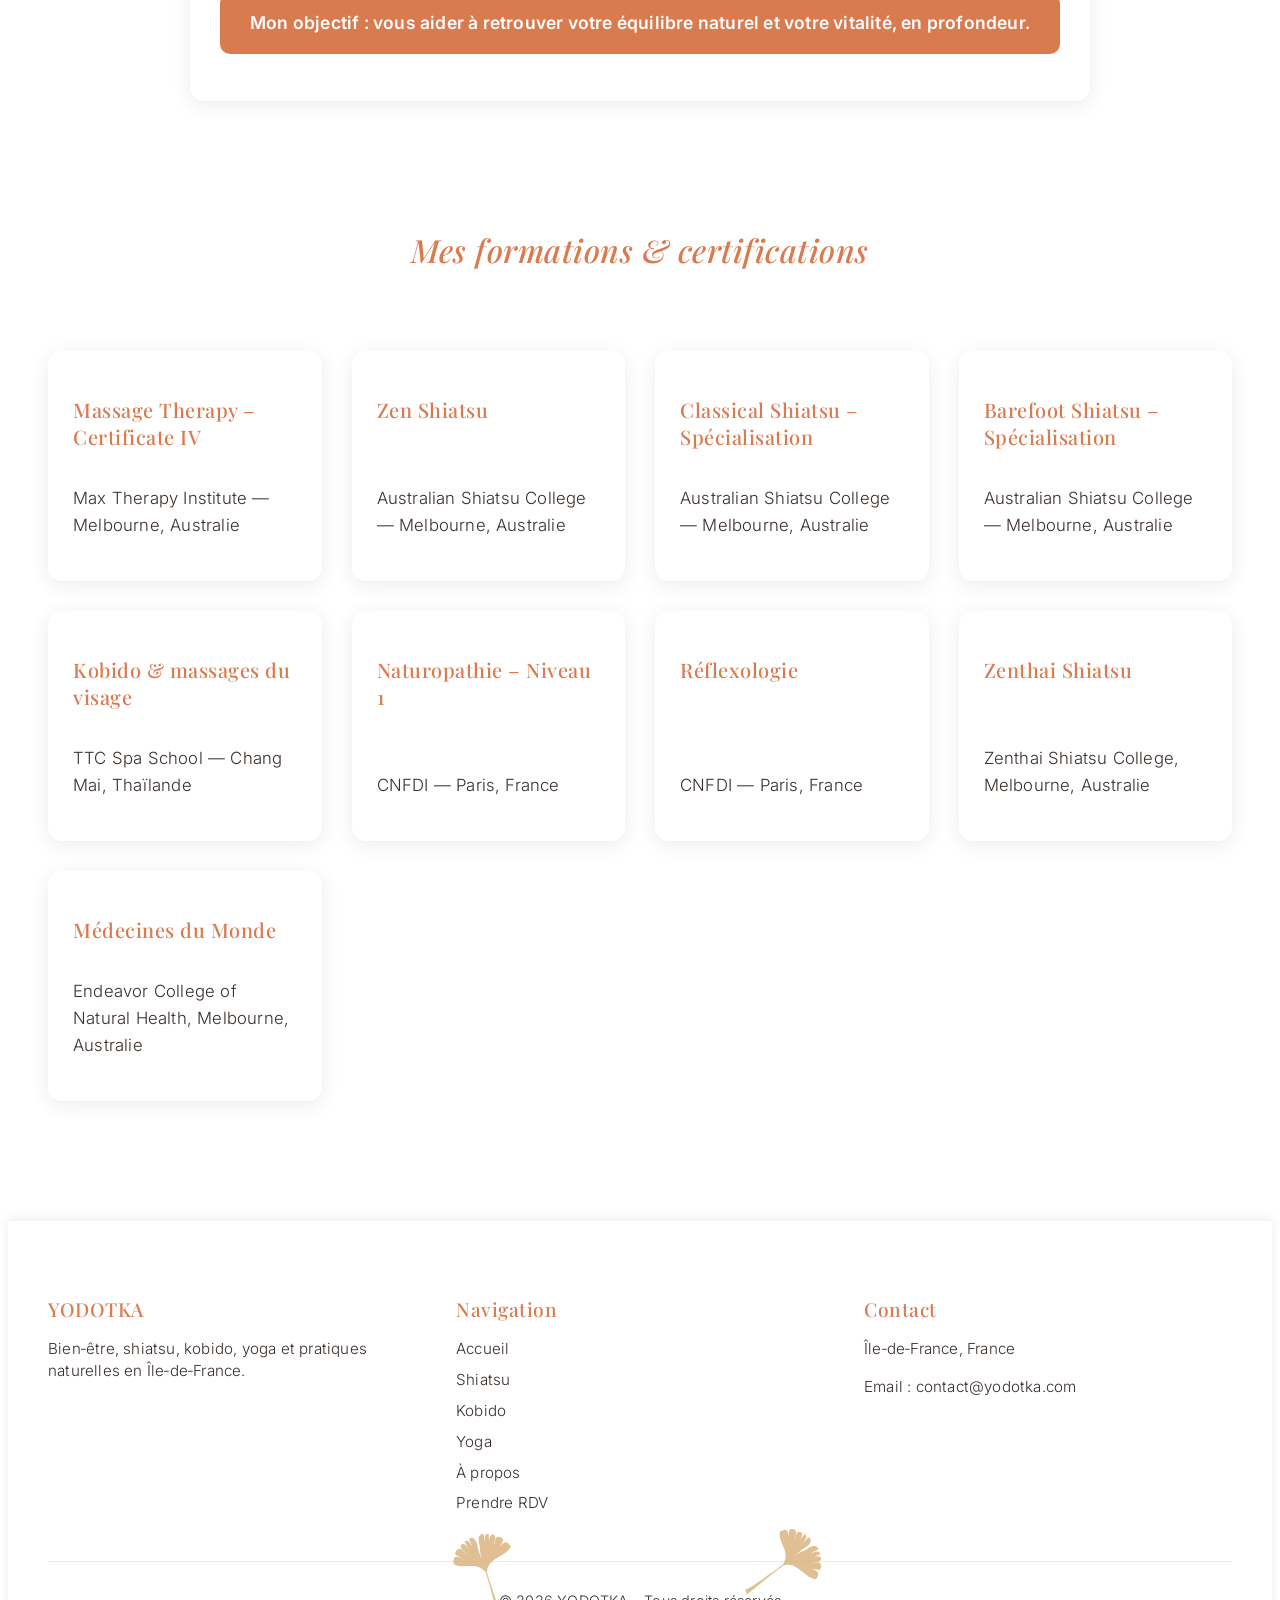
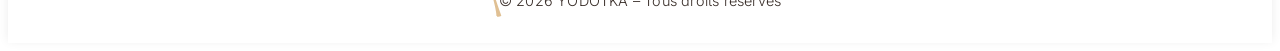
==== commit be3e18a3: "Update aboutme.html" ====
--- a/aboutme.html
+++ b/aboutme.html
@@ -2,8 +2,11 @@
 <html lang="fr">
 <head>
     <meta charset="UTF-8">
-    <title>Yoga – YodotKa</title>
+    <title>Accueil – YODOTKA</title>
     <link rel="stylesheet" href="style.css">
+    <link href="https://fonts.googleapis.com/css2?family=Playfair+Display:ital,wght@0,400;0,500;0,600;1,400&family=Inter:wght@300;400;500&display=swap" rel="stylesheet">
+    <meta name="viewport" content="width=device-width, initial-scale=1.0">
+
 </head>
 
 <body>
--- a/style.css
+++ b/style.css
@@ -1035,3 +1035,237 @@
     transform: translateY(-2px);
 }
 
+/* ==========================================================================
+YODOTKA - AJOUTER CE BLOC A LA FIN DE TON style.css
+Optimisations mobiles uniquement : le rendu PC reste inchangé.
+========================================================================== */
+
+@media (max-width:768px){
+
+html{
+    font-size:18px;
+    -webkit-text-size-adjust:100%;
+}
+
+body{
+    font-size:1rem;
+    line-height:1.75;
+}
+
+.navbar{
+    padding:12px 18px;
+    position:sticky;
+}
+
+.navbar ul{
+    display:none;
+}
+
+.menu-toggle{
+    display:flex;
+    width:42px;
+    height:42px;
+    justify-content:center;
+    align-items:center;
+    font-size:30px;
+    cursor:pointer;
+}
+
+.hero{
+    height:32vh;
+    min-height:240px;
+    background-size:cover !important;
+    background-position:center center !important;
+    background-attachment:scroll;
+    padding-top:15px;
+}
+
+.hero-content{
+    width:92%;
+    padding:18px;
+    border-radius:18px;
+}
+
+.hero h1{
+    font-size:2.4rem;
+    line-height:1.15;
+}
+
+h2{
+    font-size:2rem;
+}
+
+h3{
+    font-size:1.45rem;
+}
+
+p,li{
+    font-size:1.05rem;
+}
+
+.intro,
+.about-intro,
+.about-story,
+.story,
+.cards,
+.shiatsu-session,
+.shiatsu-benefits,
+.yoga-gallery{
+    padding-left:18px !important;
+    padding-right:18px !important;
+}
+
+.cards,
+.session-steps,
+.benefits-grid,
+.diplomes-grid,
+.yoga-grid{
+    gap:22px;
+}
+
+.card,
+.dip-card,
+.step-card,
+.benefit-card{
+    border-radius:18px;
+}
+
+.card img{
+    height:240px;
+}
+
+.btn-small,
+.btn-read{
+    display:inline-block;
+    padding:14px 24px;
+    font-size:1rem;
+    border-radius:10px;
+}
+
+.home-layout{
+    grid-template-columns:1fr;
+    gap:25px;
+}
+
+.sidebar{
+    position:static;
+}
+
+.footer{
+    padding:35px 20px;
+}
+
+.footer-bottom .gingko{
+    display:none;
+}
+
+.mobile-menu{
+    position:fixed;
+    top:0;
+    right:-100%;
+    width:78%;
+    height:100vh;
+    background:#fff;
+    transition:.35s;
+    z-index:999;
+    padding:90px 30px;
+    box-shadow:-10px 0 30px rgba(0,0,0,.15);
+}
+
+.mobile-menu.open{
+    right:0;
+}
+
+.mobile-menu a{
+    display:block;
+    text-decoration:none;
+    color:#3a2f2a;
+    font-size:1.2rem;
+    margin:22px 0;
+}
+
+}
+
+@media (max-width:768px){
+
+html{font-size:18px;-webkit-text-size-adjust:100%;}
+body{font-size:1rem;line-height:1.75;}
+
+.navbar{padding:12px 18px;}
+.navbar ul{
+display:flex;
+overflow-x:auto;
+gap:16px;
+padding-bottom:6px;
+-webkit-overflow-scrolling:touch;
+}
+.navbar ul::-webkit-scrollbar{display:none;}
+
+.hero{
+height:32vh;
+min-height:220px;
+background-size:cover!important;
+background-position:center!important;
+background-attachment:scroll;
+padding-top:20px;
+}
+
+.hero-content{
+width:92%;
+padding:18px;
+border-radius:18px;
+}
+
+.hero h1{font-size:2.3rem;}
+.hero p{font-size:1.05rem;}
+
+h2{font-size:2rem;}
+h3{font-size:1.45rem;}
+
+.cards,
+.home-layout,
+.intro,
+.about-intro,
+.about-story,
+.yoga-gallery,
+.shiatsu-session,
+.shiatsu-benefits{
+padding-left:18px!important;
+padding-right:18px!important;
+}
+
+.cards{gap:22px;}
+
+.card{
+border-radius:18px;
+}
+
+.card img{
+height:240px;
+}
+
+.btn-small,
+.btn-read{
+padding:14px 22px;
+font-size:1rem;
+border-radius:10px;
+}
+
+.home-layout{
+grid-template-columns:1fr;
+gap:25px;
+}
+
+.sidebar{
+position:static;
+}
+
+.footer{
+padding:35px 20px;
+}
+
+.footer-bottom .gingko{
+display:none;
+}
+
+}
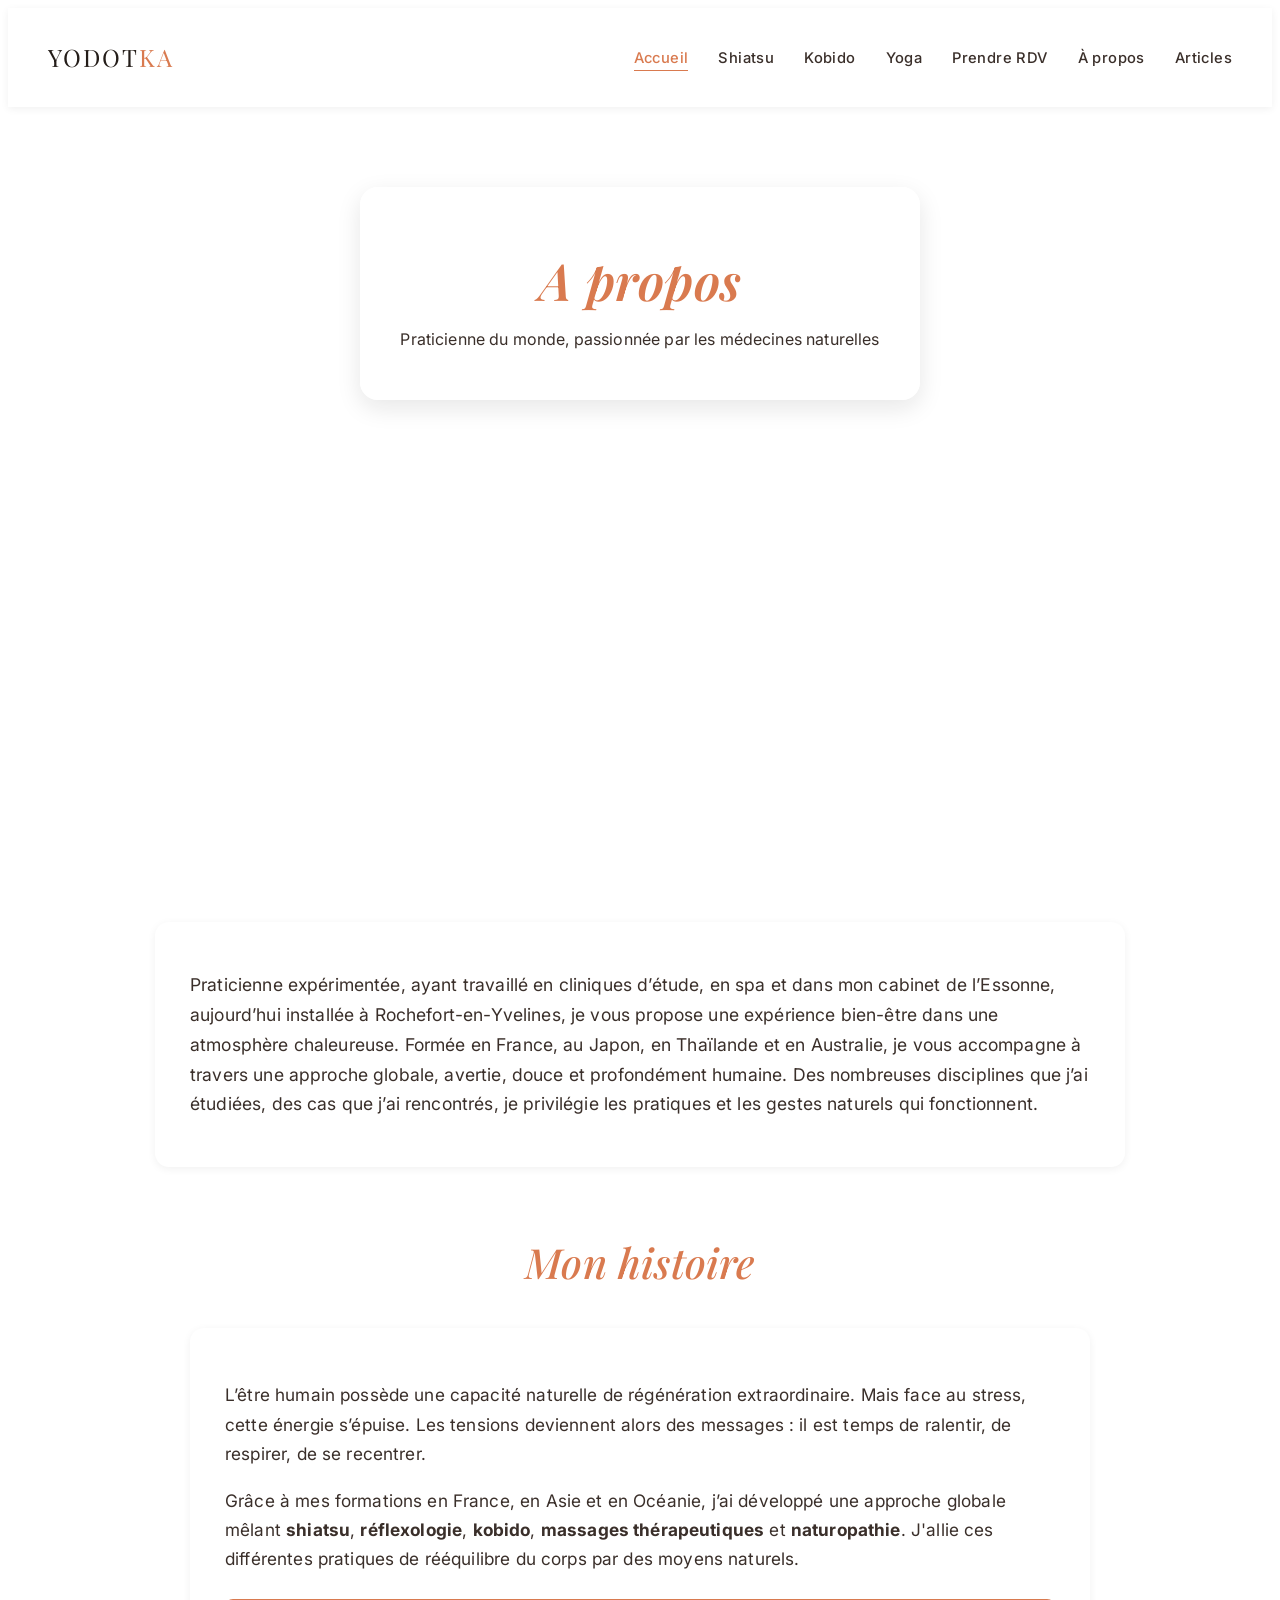
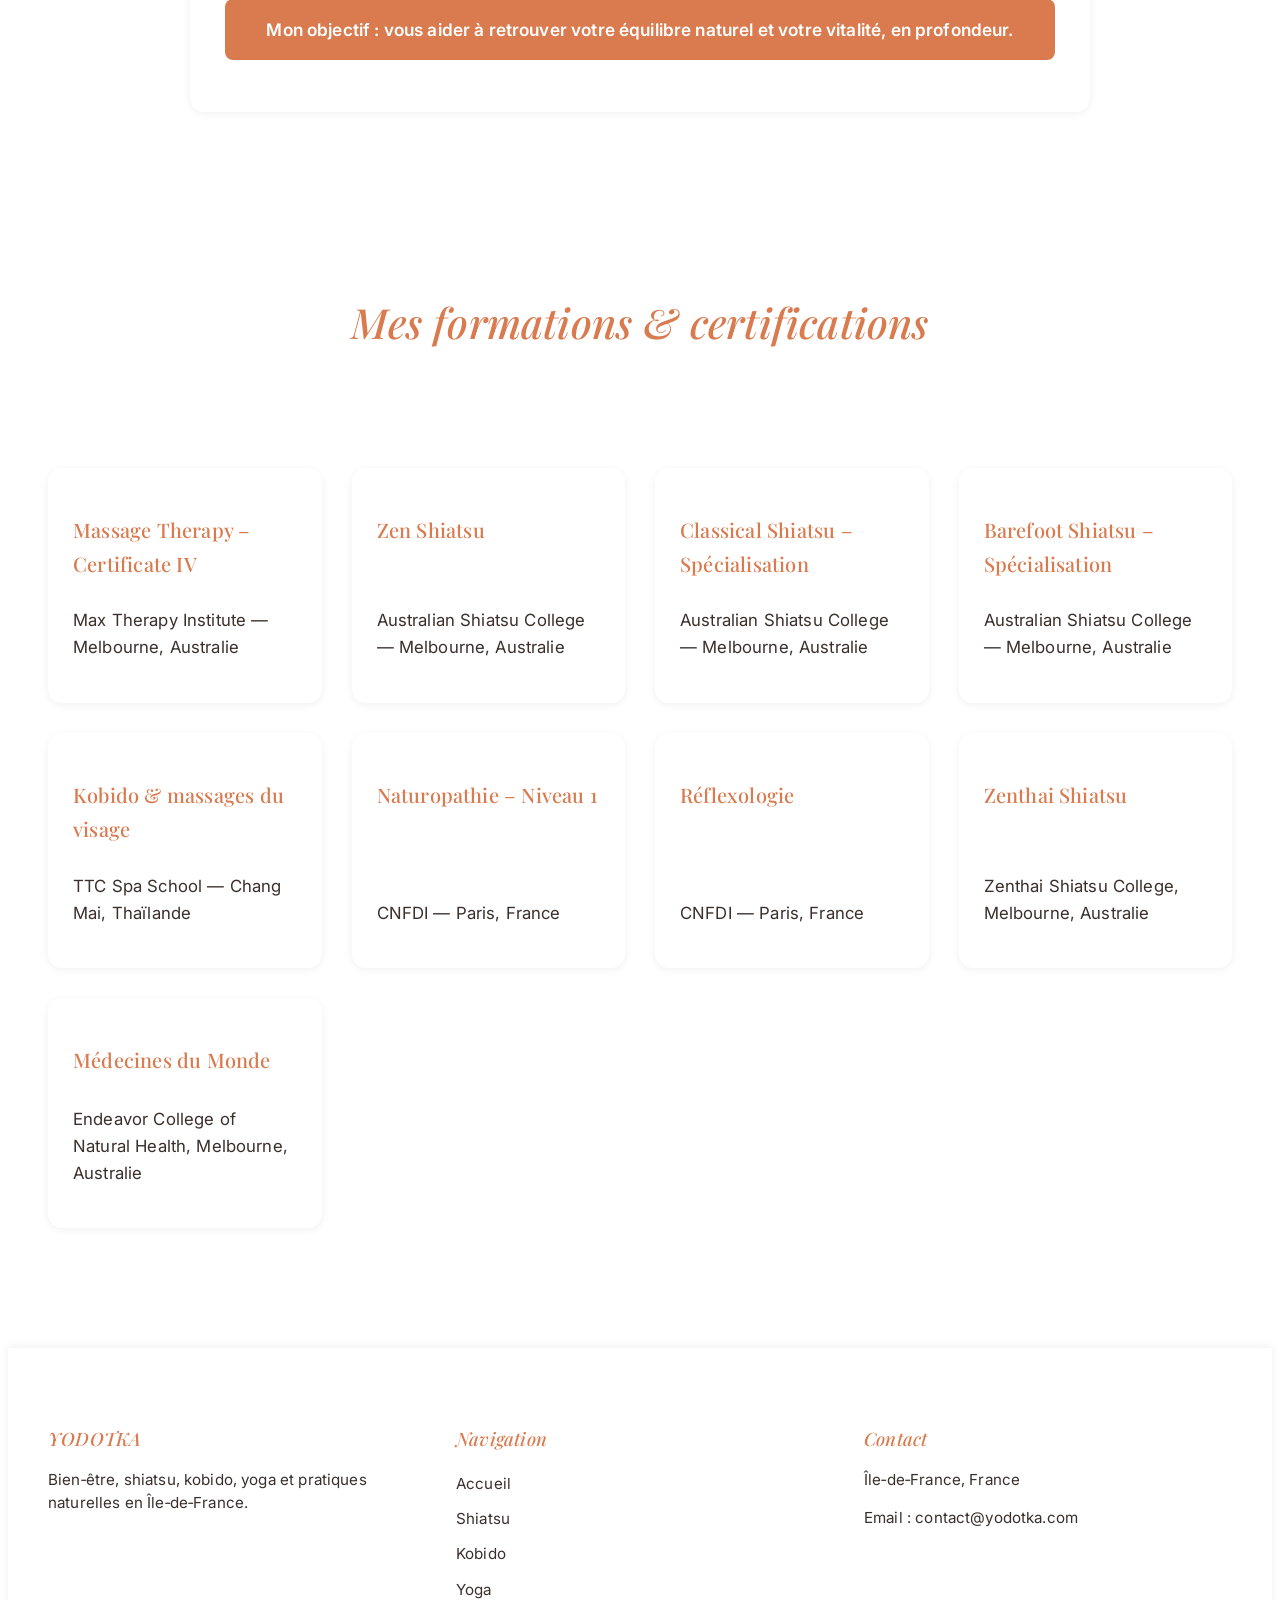
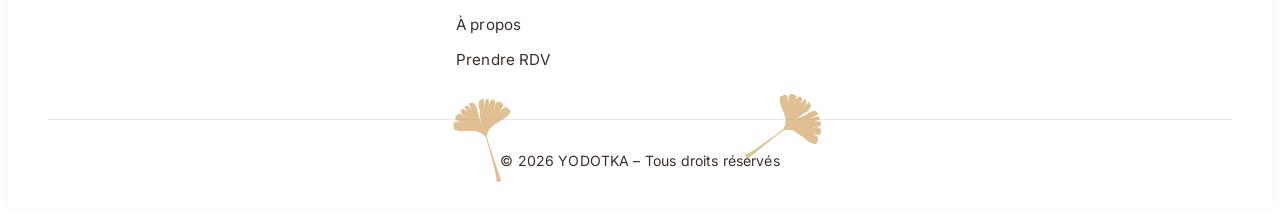
==== commit 6201c988: "Refactor navigation structure in aboutme.html" ====
--- a/aboutme.html
+++ b/aboutme.html
@@ -11,18 +11,37 @@
 
 <body>
 
-    <!-- NAVIGATION -->
-    <nav class="navbar">
-        <div class="logo">YODOT<span>KA</span></div>
-        <ul>
-            <li><a href="index.html">Accueil</a></li>
-            <li><a href="shiatsu.html">Shiatsu</a></li>
-            <li><a href="kobido.html">Kobido</a></li>
-            <li><a href="yoga.html" class="active">Yoga</a></li>
-            <li><a href="rdv.html">Prendre RDV</a></li>
-             <li><a href="aboutme.html">À propos</a></li>
-        </ul>
-    </nav>
+  <!-- NAVIGATION -->
+ <nav class="navbar">
+
+    <div class="logo">YODOT<span>KA</span></div>
+
+    <!-- Menu ordinateur -->
+    <ul class="nav-links">
+        <li><a href="index.html" class="active">Accueil</a></li>
+        <li><a href="shiatsu.html">Shiatsu</a></li>
+        <li><a href="kobido.html">Kobido</a></li>
+        <li><a href="yoga.html">Yoga</a></li>
+        <li><a href="rdv.html">Prendre RDV</a></li>
+        <li><a href="aboutme.html">À propos</a></li>
+        <li><a href="articles.html">Articles</a></li>
+    </ul>
+
+    <!-- Icône burger -->
+    <div class="menu-toggle" id="menuToggle">☰</div>
+
+    <!-- Menu smartphone -->
+    <div class="mobile-menu" id="mobileMenu">
+        <a href="index.html">Accueil</a>
+        <a href="shiatsu.html">Shiatsu</a>
+        <a href="kobido.html">Kobido</a>
+        <a href="yoga.html">Yoga</a>
+        <a href="rdv.html">Prendre RDV</a>
+        <a href="aboutme.html">À propos</a>
+        <a href="articles.html">Articles</a>
+    </div>
+
+</nav>
 
     <!-- HERO -->
 
--- a/style.css
+++ b/style.css
@@ -1,96 +1,161 @@
-/* ----------------------------------
-   1. PALETTE & BASE
+/* ======================================================
+   YODOTKA — STYLE PREMIUM
+   Refonte du fichier d'origine : mêmes classes, mêmes images,
+   système de tokens, ombres corrigées, micro-interactions affinées.
+   ================================================================== */
+
+/* ----------------------------------
+   1. TOKENS
 ---------------------------------- */
 :root {
+    /* Couleurs */
     --beige: #f7f2eb;
     --gold: #d4a86a;
     --terracotta: #d97a4f;
+    --terracotta-dark: #b85f39;   /* était utilisé mais jamais défini */
+    --ink: #241d19;               /* noir chaud, plus profond que --dark */
     --dark: #3a2f2a;
     --light: #ffffff;
-    --shadow: rgba(0,0,0,0.08);
-   background: var(--light);
-
-}
-/* ----------------------------------
-   TYPOGRAPHIE PREMIUM
----------------------------------- */
-
-/* ----------------------------------
-   TYPOGRAPHIE PREMIUM PLAYFAIR
----------------------------------- */
-
-/* Texte courant */
-body, p, li, a, button {
+    --text: #3a2f2a;              /* était utilisé mais jamais défini */
+
+    /* Ombres — à 3 niveaux, toujours complètes (x y blur couleur) */
+    --shadow-color: 24, 20, 17;
+    --shadow-1: 0 2px 8px rgba(var(--shadow-color), 0.06);
+    --shadow-2: 0 8px 24px rgba(var(--shadow-color), 0.10);
+    --shadow-3: 0 20px 45px rgba(var(--shadow-color), 0.16);
+    --shadow: rgba(0,0,0,0.08); /* conservé pour compat, non recommandé pour box-shadow direct */
+    --shadow-soft: var(--shadow-1); /* était utilisé mais jamais défini */
+
+    /* Rayons */
+    --radius-sm: 8px;
+    --radius-md: 14px;
+    --radius-lg: 18px;
+
+    /* Espacement */
+    --space-xs: 8px;
+    --space-sm: 16px;
+    --space-md: 30px;
+    --space-lg: 50px;
+    --space-xl: 80px;
+
+    /* Easing premium (ease-out expo léger) au lieu de "ease" plat */
+    --ease-premium: cubic-bezier(0.22, 1, 0.36, 1);
+    --ease-soft: cubic-bezier(0.4, 0, 0.2, 1);
+
+    background: var(--light);
+}
+
+/* ----------------------------------
+   2. TYPOGRAPHIE
+---------------------------------- */
+body, p, li, a, button, input, textarea {
     font-family: 'Inter', sans-serif;
-    font-weight: 300;
-    letter-spacing: 0.2px;
-    color: var(--dark);
-}
-
-/* Titres */
+    font-weight: 400; /* 300 = trop fin pour rester lisible en premium */
+    letter-spacing: 0.15px;
+    line-height: 1.7;
+    color: var(--text);
+}
+
 h1, h2, h3, h4 {
     font-family: 'Playfair Display', serif;
     font-weight: 500;
-    letter-spacing: 0.5px;
+    letter-spacing: 0.2px;
+    color: var(--ink);
+}
+
+/* Hiérarchie claire — une seule définition par niveau, pas de doublon écrasé plus loin */
+h1 {
+    font-size: 3.4rem;
+    font-weight: 600;
+    font-style: italic;
+    line-height: 1.15;
+}
+
+h2 {
+    font-size: 2.6rem;
+    font-style: italic;
+    text-align: center;
+    margin-bottom: var(--space-md);
     color: var(--terracotta);
 }
 
-/* H1 : élégant, moderne */
-h1 {
-    font-size: 4.2rem;
+h3 {
+    font-size: 1.4rem;
+    color: var(--terracotta);
+}
+
+/* Petite touche "signature" : eyebrow discret au-dessus des titres de section,
+   à utiliser en ajoutant <span class="eyebrow">Rituel</span> avant un h2 */
+.eyebrow {
+    display: block;
+    font-family: 'Inter', sans-serif;
+    font-size: 0.72rem;
     font-weight: 600;
-    font-style: italic; /* option premium */
-}
-
-/* H2 : plus doux */
-h2 {
-    font-size: 3.2rem;
-    margin-bottom: 35px;
-    font-style: italic; /* optionnel mais très beau */
-}
-
-/* H3 : pour les cartes */
-h3 {
-    font-size: 1.5rem;
-}
-
-
-/* ----------------------------------
-   2. NAVBAR
+    letter-spacing: 3px;
+    text-transform: uppercase;
+    color: var(--gold);
+    margin-bottom: 8px;
+    text-align: center;
+}
+
+/* ----------------------------------
+   3. NAVBAR
 ---------------------------------- */
 .navbar {
     display: flex;
     justify-content: space-between;
     align-items: center;
-    padding: 18px 40px;
+    padding: 20px 40px;
     background: var(--light);
-    box-shadow: 0 2px 10px var(--shadow);
+    box-shadow: var(--shadow-1);
     position: sticky;
     top: 0;
     z-index: 10;
 }
 
 .logo {
-    font-size: 1.6rem;
-    font-weight: bold;
+    font-family: 'Playfair Display', serif;
+    font-size: 1.5rem;
     letter-spacing: 2px;
-    color: var(--dark);
+    color: var(--ink);
 }
 
 .logo span {
     color: var(--terracotta);
 }
 
+/* Masqué sur ordinateur */
+.menu-toggle,
+.mobile-menu {
+    display: none;
+}
+
 .navbar ul {
     display: flex;
-    gap: 25px;
+    gap: 30px;
     list-style: none;
 }
 
 .navbar a {
+    position: relative;
     text-decoration: none;
     color: var(--dark);
+    font-size: 0.92rem;
     font-weight: 500;
+    letter-spacing: 0.4px;
+    padding-bottom: 4px;
+}
+
+/* Soulignement animé plutôt qu'un simple changement de couleur */
+.navbar a::after {
+    content: "";
+    position: absolute;
+    left: 0;
+    bottom: 0;
+    width: 0;
+    height: 1px;
+    background: var(--terracotta);
+    transition: width 0.35s var(--ease-premium);
 }
 
 .navbar a.active,
@@ -98,140 +163,73 @@
     color: var(--terracotta);
 }
 
-/* ----------------------------------
-   3. HERO (HOME)
----------------------------------- */
-/* ----------------------------------
-   HERO DESKTOP
----------------------------------- */
-/* ----------------------------------
-   HERO DESKTOP
----------------------------------- */
-
+.navbar a.active::after,
+.navbar a:hover::after {
+    width: 100%;
+}
+
+/* ----------------------------------
+   4. HERO (HOME)
+---------------------------------- */
 .hero {
     height: 75vh;
-
     background:
-        linear-gradient(
-            rgba(255,255,255,0.15),
-            rgba(255,255,255,0.15)
-        ),
+        linear-gradient(rgba(255,255,255,0.15), rgba(255,255,255,0.15)),
         url("https://raw.githubusercontent.com/p-lume/yodotka/main/img/cover_index.jpg");
-
     background-position: center center;
     background-size: cover;
     background-repeat: no-repeat;
     background-attachment: fixed;
-
     position: relative;
     display: flex;
-
     align-items: flex-start;
     justify-content: center;
-
     text-align: center;
     padding-top: 80px;
 }
 
-/* Bloc texte */
 .hero-content {
-    background: rgba(255,255,255,0.65);
-    padding: 25px 35px;
-    border-radius: 16px;
-    backdrop-filter: blur(4px);
-}
-
-/* Titre */
+    background: rgba(255,255,255,0.7);
+    padding: 30px 40px;
+    border-radius: var(--radius-lg);
+    backdrop-filter: blur(6px);
+    box-shadow: var(--shadow-2);
+}
+
 .hero h1 {
     font-size: 3.2rem;
-    letter-spacing: 1px;
+    letter-spacing: 0.5px;
     margin-bottom: 10px;
     color: var(--terracotta);
 }
 
-
-/* ----------------------------------
-   HERO MOBILE
----------------------------------- */
-
 @media (max-width: 768px) {
-
     .hero {
-
         height: 72vh;
-
-        /* image spéciale mobile */
         background:
-            linear-gradient(
-                rgba(255,255,255,0.10),
-                rgba(255,255,255,0.10)
-            ),
+            linear-gradient(rgba(255,255,255,0.10), rgba(255,255,255,0.10)),
             url("https://raw.githubusercontent.com/p-lume/yodotka/main/img/covertel_index.png");
-
-      background-size: contain;
-background-position: center;
-background-color: #f6f2ee; /* couleur de fond neutre */
+        background-size: contain;
+        background-position: center;
+        background-color: #f6f2ee;
         background-repeat: no-repeat;
-
-        /* IMPORTANT iphone */
         background-attachment: scroll;
-
         padding-top: 35px;
     }
 
     .hero-content {
-
         width: 88%;
-        padding: 18px 20px;
-
-        background: rgba(255,255,255,0.72);
-
-        border-radius: 18px;
-
+        padding: 20px 22px;
+        background: rgba(255,255,255,0.78);
+        border-radius: var(--radius-lg);
         backdrop-filter: blur(6px);
     }
 
     .hero h1 {
         font-size: 2.1rem;
-        line-height: 1.1;
-    }
-
-}
-/* --- Gingko autour du copyright --- */
-/* --- Gingko autour du copyright --- */
-.footer-bottom {
-    position: relative;
-    text-align: center;
-}
-
-.footer-bottom p {
-    position: relative;
-    z-index: 2;
-}
-
-/* Taille commune des gingkos */
-.footer-bottom .gingko {
-    position: absolute;
-    width: 60px; /* taille correcte */
-    opacity: 0.8;
-    z-index: 1;
-}
-
-/* Position du gingko gauche */
-.footer-bottom .g1 {
-    left: 35%;
-    bottom: 0;
-    transform: rotate(-45deg);
-}
-
-/* Position du gingko droit */
-.footer-bottom .g2 {
-    right: 35%;
-    bottom: 0;
-    transform: rotate(25deg);
-}
-
-
+        line-height: 1.15;
+    }
+}
 
 /* ----------------------------------
    5. INTRO
@@ -239,92 +237,50 @@
 .intro {
     max-width: 900px;
     margin: auto;
-    padding: 40px 20px;
+    padding: var(--space-xl) 20px;
     font-size: 1.1rem;
-}
-
-/* ----------------------------------
-   6. TITRES
----------------------------------- */
-h2 {
     text-align: center;
-    font-size: 2rem;
-    margin-bottom: 40px;
-    color: var(--terracotta);
-}
-
-/* ----------------------------------
-   7. CARDS
+}
+
+/* ----------------------------------
+   6. CARDS (prestations)
 ---------------------------------- */
 .cards {
     display: grid;
     grid-template-columns: repeat(auto-fit, minmax(260px, 1fr));
-    gap: 30px;
+    gap: var(--space-md);
     padding: 0 40px;
 }
 
 .card {
-    background: white;
-    border-radius: 12px;
-    box-shadow: 0 4px 15px var(--shadow);
+    display: flex;
+    flex-direction: column;
+    height: 100%;
+    background: var(--light);
+    border-radius: var(--radius-md);
+    box-shadow: var(--shadow-1);
     padding-bottom: 20px;
     opacity: 0;
     transform: translateY(40px);
-    animation: fadeUp 1s forwards;
-    transition: transform .4s ease, box-shadow .4s ease;
+    animation: fadeUp 0.9s var(--ease-premium) forwards;
+    transition: transform .45s var(--ease-premium), box-shadow .45s var(--ease-premium);
 }
 
 .card:hover {
-    transform: translateY(-10px) scale(1.02);
-    box-shadow: 0 10px 30px rgba(0,0,0,0.15);
+    transform: translateY(-8px);
+    box-shadow: var(--shadow-3);
 }
 
 .card img {
     width: 100%;
     height: 220px;
     object-fit: cover;
-    border-radius: 12px 12px 0 0;
-    transition: transform .5s ease;
+    border-radius: var(--radius-md) var(--radius-md) 0 0;
+    transition: transform .6s var(--ease-premium);
 }
 
 .card:hover img {
     transform: scale(1.05);
-}
-
-.card h3 {
-    padding: 15px 20px 0;
-    color: var(--terracotta);
-}
-
-.card p {
-    padding: 0 20px;
-}
-
-.btn-small {
-    display: inline-block;
-    margin: 15px 20px;
-    padding: 8px 16px;
-    background: var(--terracotta);
-    color: white;
-    border-radius: 6px;
-    text-decoration: none;
-    transition: all .3s ease;
-}
-
-.btn-small:hover {
-    background: var(--dark);
-}
-/* HARMONISATION DES CARTES PRESTATIONS */
-.cards .card {
-    display: flex;
-    flex-direction: column;
-    height: 100%; /* permet l’alignement parfait */
-}
-
-.card img {
-    height: 220px;
-    object-fit: cover;
-    border-radius: 12px 12px 0 0;
 }
 
 .card h3,
@@ -332,17 +288,43 @@
     padding: 0 20px;
 }
 
+.card h3 {
+    padding-top: 15px;
+}
+
 .card p {
-    flex-grow: 1; /* pousse le bouton vers le bas */
+    flex-grow: 1;
     margin-bottom: 15px;
-}
-
-.card .btn-small {
+    color: var(--dark);
+}
+
+.btn-small,
+.btn-read {
+    display: inline-block;
     align-self: flex-start;
     margin: 0 20px 20px;
-}
-
-/* GALLERY YOGA PREMIUM */
+    padding: 10px 20px;
+    background: var(--terracotta);
+    color: white;
+    font-size: 0.85rem;
+    font-weight: 600;
+    letter-spacing: 0.6px;
+    text-transform: uppercase;
+    border-radius: var(--radius-sm);
+    text-decoration: none;
+    transition: background .3s var(--ease-soft), transform .3s var(--ease-premium), box-shadow .3s var(--ease-premium);
+}
+
+.btn-small:hover,
+.btn-read:hover {
+    background: var(--terracotta-dark);
+    transform: translateY(-2px);
+    box-shadow: var(--shadow-2);
+}
+
+/* ----------------------------------
+   7. GALERIE YOGA
+---------------------------------- */
 .yoga-gallery {
     max-width: 1100px;
     margin: 60px auto;
@@ -352,13 +334,13 @@
 .yoga-grid {
     display: grid;
     grid-template-columns: repeat(auto-fit, minmax(280px, 1fr));
-    gap: 30px;
+    gap: var(--space-md);
 }
 
 .yoga-photo {
     overflow: hidden;
-    border-radius: 14px;
-    box-shadow: 0 4px 20px var(--shadow);
+    border-radius: var(--radius-md);
+    box-shadow: var(--shadow-1);
     background: var(--light);
     height: 320px;
     display: flex;
@@ -370,7 +352,7 @@
     width: 100%;
     height: 100%;
     object-fit: cover;
-    transition: transform .6s ease;
+    transition: transform .7s var(--ease-premium);
 }
 
 .yoga-photo:hover img {
@@ -388,12 +370,17 @@
 .appear {
     opacity: 1 !important;
     transform: translateY(0) !important;
+    transition: opacity .8s var(--ease-premium), transform .8s var(--ease-premium);
 }
 
 @keyframes fadeUp {
-    to {
-        opacity: 1;
-        transform: translateY(0);
+    to { opacity: 1; transform: translateY(0); }
+}
+
+@media (prefers-reduced-motion: reduce) {
+    *, *::before, *::after {
+        animation-duration: 0.01ms !important;
+        transition-duration: 0.01ms !important;
     }
 }
 
@@ -406,35 +393,33 @@
 }
 
 /* ----------------------------------
-   10. DIPLOMES GRID
----------------------------------- */
-/* HARMONISATION DES DIPLOMES */
+   10. DIPLÔMES
+---------------------------------- */
 .diplomes-grid {
     display: grid;
     grid-template-columns: repeat(auto-fit, minmax(260px, 1fr));
-    gap: 30px;
+    gap: var(--space-md);
     padding: 0 40px 60px;
 }
 
 .dip-card {
     background: var(--light);
     padding: 25px;
-    border-radius: 14px;
-    box-shadow: 0 4px 20px var(--shadow);
+    border-radius: var(--radius-md);
+    box-shadow: var(--shadow-1);
     display: flex;
     flex-direction: column;
     justify-content: space-between;
-    min-height: 180px; /* harmonisation */
-    transition: transform .4s ease, box-shadow .4s ease;
+    min-height: 180px;
+    transition: transform .4s var(--ease-premium), box-shadow .4s var(--ease-premium);
 }
 
 .dip-card:hover {
     transform: translateY(-6px);
-    box-shadow: 0 10px 25px rgba(0,0,0,0.15);
+    box-shadow: var(--shadow-3);
 }
 
 .dip-card h3 {
-    color: var(--terracotta);
     font-size: 1.25rem;
     margin-bottom: 10px;
 }
@@ -445,14 +430,13 @@
     color: var(--dark);
 }
 
-
 /* ----------------------------------
    11. HOME LAYOUT + SIDEBAR
 ---------------------------------- */
 .home-layout {
     display: grid;
     grid-template-columns: 1fr 320px;
-    gap: 50px;
+    gap: var(--space-lg);
     padding: 40px;
     align-items: start;
 }
@@ -460,21 +444,46 @@
 .sidebar {
     display: flex;
     flex-direction: column;
-    gap: 30px;
+    gap: var(--space-md);
     position: sticky;
     top: 100px;
 }
 
-.mini-bio, .insta-box {
+.mini-bio, .insta-box, .sidebar-news {
     background: var(--light);
     padding: 20px;
-    border-radius: 12px;
-    box-shadow: 0 4px 15px var(--shadow);
-}
-
-.mini-bio h3, .insta-box h3 {
-    color: var(--terracotta);
-    margin-bottom: 10px;
+    border-radius: var(--radius-md);
+    box-shadow: var(--shadow-1);
+}
+
+.mini-bio h3, .insta-box h3, .sidebar-news h3 {
+    margin-bottom: 12px;
+    font-size: 1.15rem;
+    font-weight: 600;
+}
+
+.sidebar-news {
+    animation: fadeUp .6s var(--ease-premium);
+}
+
+.news-item {
+    display: flex;
+    flex-direction: column;
+    gap: 10px;
+}
+
+.news-item img {
+    width: 100%;
+    border-radius: var(--radius-sm);
+    object-fit: cover;
+    box-shadow: var(--shadow-soft);
+}
+
+.news-title {
+    font-size: 0.95rem;
+    line-height: 1.4;
+    color: var(--text);
+    font-weight: 500;
 }
 
 /* ----------------------------------
@@ -494,7 +503,7 @@
 .story-more {
     max-height: 0;
     overflow: hidden;
-    transition: max-height 0.6s ease, opacity 0.6s ease;
+    transition: max-height 0.6s var(--ease-soft), opacity 0.6s var(--ease-soft);
     opacity: 0;
 }
 
@@ -511,6 +520,7 @@
     background: transparent;
     color: var(--terracotta);
     font-weight: 600;
+    letter-spacing: 0.3px;
     cursor: pointer;
     position: relative;
 }
@@ -519,31 +529,30 @@
     content: "";
     display: block;
     width: 0;
-    height: 2px;
+    height: 1px;
     background: var(--terracotta);
-    transition: width 0.3s;
-    margin: auto;
+    transition: width 0.3s var(--ease-premium);
+    margin: 4px auto 0;
 }
 
 .btn-toggle:hover::after {
     width: 100%;
 }
 
-/* ABOUT INTRO */
 .about-intro {
     max-width: 900px;
     margin: 60px auto;
-    padding: 20px 30px;
+    padding: 30px 35px;
     background: var(--light);
-    border-radius: 14px;
-    box-shadow: 0 4px 20px var(--shadow);
+    border-radius: var(--radius-md);
+    box-shadow: var(--shadow-1);
 }
 
 .about-text p {
     display: flex;
     align-items: flex-start;
     gap: 12px;
-    font-size: 1.15rem;
+    font-size: 1.1rem;
     line-height: 1.7;
     margin-bottom: 18px;
 }
@@ -551,9 +560,9 @@
 .about-text .icon {
     font-size: 1.4rem;
     margin-top: 3px;
-}
-
-/* STORY BLOCK */
+    color: var(--gold);
+}
+
 .about-story {
     max-width: 900px;
     margin: 60px auto;
@@ -562,21 +571,45 @@
 
 .story-block {
     background: var(--light);
-    padding: 30px;
-    border-radius: 14px;
-    box-shadow: 0 4px 20px var(--shadow);
+    padding: 35px;
+    border-radius: var(--radius-md);
+    box-shadow: var(--shadow-1);
     line-height: 1.75;
-    font-size: 1.1rem;
+    font-size: 1.08rem;
 }
 
 .story-block .highlight {
     background: var(--terracotta);
     color: white;
-    padding: 15px 20px;
-    border-radius: 10px;
+    padding: 16px 20px;
+    border-radius: var(--radius-sm);
     font-weight: 600;
     margin-top: 25px;
     text-align: center;
+}
+
+.mini-portrait {
+    text-align: center;
+    margin-bottom: 20px;
+}
+
+.mini-portrait img {
+    width: 110px;
+    height: 110px;
+    object-fit: cover;
+    border-radius: 50%;
+    box-shadow: var(--shadow-2);
+    border: 3px solid var(--light);
+}
+
+.portrait-name {
+    margin-top: 10px;
+    font-family: 'Playfair Display', serif;
+    font-style: italic;
+    font-size: 1.3rem;
+    font-weight: 500;
+    color: var(--terracotta);
+    letter-spacing: 0.3px;
 }
 
 /* ----------------------------------
@@ -596,7 +629,7 @@
     content: "";
     position: absolute;
     inset: 0;
-    background: rgba(0,0,0,0.35);
+    background: rgba(0,0,0,0.4);
     backdrop-filter: blur(2px);
 }
 
@@ -610,15 +643,17 @@
 .hero-rdv-content h1 {
     font-size: 2.6rem;
     margin-bottom: 10px;
+    color: white;
 }
 
 .hero-rdv-content p {
-    font-size: 1.2rem;
+    font-size: 1.15rem;
     opacity: 0.9;
 }
-/* CARROUSEL PREMIUM FIN & ÉQUILIBRÉ */
+
+/* CARROUSEL */
 .carousel {
-    max-width: 750px; /* plus fin, plus élégant */
+    max-width: 750px;
     margin: 50px auto;
     padding: 0 20px;
 }
@@ -626,15 +661,14 @@
 .carousel-container {
     position: relative;
     overflow: hidden;
-    border-radius: 14px;
-    box-shadow: 0 4px 20px rgba(0,0,0,0.12);
+    border-radius: var(--radius-md);
+    box-shadow: var(--shadow-2);
     background: var(--light);
 }
 
-/* Taille harmonisée */
 .carousel-slide {
     display: none;
-    height: 320px; /* taille premium */
+    height: 320px;
 }
 
 .carousel-slide.active {
@@ -644,60 +678,43 @@
 .carousel-slide img {
     width: 100%;
     height: 100%;
-    object-fit: cover; /* recadrage propre */
+    object-fit: cover;
     object-position: center;
-    border-radius: 14px;
-    transition: transform .6s ease;
+    border-radius: var(--radius-md);
+    transition: transform .6s var(--ease-premium);
 }
 
 .carousel-slide.active img:hover {
     transform: scale(1.04);
 }
 
-/* Boutons fins */
 .carousel-btn {
     position: absolute;
     top: 50%;
     transform: translateY(-50%);
-    background: rgba(255,255,255,0.7);
+    background: rgba(255,255,255,0.75);
     border: none;
     padding: 8px 12px;
     border-radius: 50%;
     cursor: pointer;
     font-size: 18px;
     color: var(--dark);
-    box-shadow: 0 2px 10px rgba(0,0,0,0.15);
-    transition: background .3s ease, transform .3s ease;
+    box-shadow: var(--shadow-2);
+    transition: background .3s var(--ease-soft), transform .3s var(--ease-premium);
 }
 
 .carousel-btn:hover {
-    background: rgba(255,255,255,0.9);
+    background: rgba(255,255,255,0.95);
     transform: translateY(-50%) scale(1.1);
 }
 
-.carousel-btn.prev {
-    left: 12px;
-}
-
-.carousel-btn.next {
-    right: 12px;
-}
-
-/* Mobile */
+.carousel-btn.prev { left: 12px; }
+.carousel-btn.next { right: 12px; }
+
 @media (max-width: 900px) {
-    .carousel {
-        max-width: 100%;
-        padding: 0 15px;
-    }
-
-    .carousel-slide {
-        height: 220px;
-    }
-
-    .carousel-btn {
-        padding: 6px 10px;
-        font-size: 16px;
-    }
+    .carousel { max-width: 100%; padding: 0 15px; }
+    .carousel-slide { height: 220px; }
+    .carousel-btn { padding: 6px 10px; font-size: 16px; }
 }
 
 /* ----------------------------------
@@ -706,7 +723,7 @@
 .footer {
     background: var(--light);
     padding: 50px 40px 20px;
-    box-shadow: 0 -2px 10px var(--shadow);
+    box-shadow: 0 -2px 10px rgba(var(--shadow-color), 0.06);
     margin-top: 60px;
 }
 
@@ -721,7 +738,9 @@
 .footer-col h4 {
     color: var(--terracotta);
     margin-bottom: 15px;
-    font-size: 1.2rem;
+    font-size: 1.15rem;
+    font-family: 'Playfair Display', serif;
+    font-style: italic;
 }
 
 .footer-col p,
@@ -741,81 +760,51 @@
     margin-bottom: 8px;
 }
 
+.footer-col ul li a {
+    transition: color .25s var(--ease-soft);
+}
+
 .footer-col ul li a:hover {
     color: var(--terracotta);
 }
 
+/* Gingko décoratif autour du copyright */
 .footer-bottom {
+    position: relative;
     text-align: center;
     margin-top: 30px;
     padding-top: 15px;
-    border-top: 1px solid var(--shadow);
-    font-size: 0.9rem;
-}
-
-/* ----------------------------------
-   15. RESPONSIVE PREMIUM
----------------------------------- */
-@media (max-width: 900px) {
-
-    .navbar {
-        padding: 14px 20px;
-    }
-
-    .navbar ul {
-        gap: 12px;
-    }
-
-    .hero,
-    .hero-rdv,
-    .about-hero {
-        height: 45vh;
-        padding: 0 15px;
-    }
-
-    .hero-content,
-    .hero-rdv-content {
-        padding: 15px 20px;
-    }
-
-    .hero h1,
-    .hero-rdv-content h1 {
-        font-size: 2rem;
-    }
-
-    h2 {
-        font-size: 1.7rem;
-    }
-
-    .cards {
-        padding: 0 20px;
-        gap: 20px;
-    }
-
-    .card img {
-        height: 180px;
-    }
-
-    .home-layout {
-        grid-template-columns: 1fr;
-        padding: 20px;
-        gap: 30px;
-    }
-
-    .sidebar {
-        position: static;
-    }
-
-    .about-intro,
-    .about-story {
-        margin: 40px auto;
-        padding: 20px;
-    }
-
-    .footer {
-        padding: 40px 20px 20px;
-    }
-}
+    border-top: 1px solid rgba(var(--shadow-color), 0.1);
+    font-size: 0.88rem;
+}
+
+.footer-bottom p {
+    position: relative;
+    z-index: 2;
+}
+
+.footer-bottom .gingko {
+    position: absolute;
+    width: 60px;
+    opacity: 0.8;
+    z-index: 1;
+}
+
+.footer-bottom .g1 {
+    left: 35%;
+    bottom: 0;
+    transform: rotate(-45deg);
+}
+
+.footer-bottom .g2 {
+    right: 35%;
+    bottom: 0;
+    transform: rotate(25deg);
+}
+
+/* ----------------------------------
+   15. SERVICES (onglets)
+---------------------------------- */
 .service-grid {
     display: grid;
     grid-template-columns: repeat(auto-fit, minmax(220px, 1fr));
@@ -826,22 +815,27 @@
 .service-card {
     background: var(--light);
     padding: 20px;
-    border-radius: 12px;
-    box-shadow: 0 4px 15px var(--shadow);
+    border-radius: var(--radius-md);
+    box-shadow: var(--shadow-1);
     cursor: pointer;
-    transition: .3s ease;
     text-align: center;
+    transition: transform .3s var(--ease-premium), box-shadow .3s var(--ease-premium), border-color .3s var(--ease-soft);
+    border: 2px solid transparent;
 }
 
 .service-card:hover {
     transform: translateY(-5px);
+    box-shadow: var(--shadow-2);
 }
 
 .service-card.active {
-    border: 2px solid var(--terracotta);
-    box-shadow: 0 8px 25px rgba(0,0,0,0.15);
-}
-/* --- Shiatsu Session Steps --- */
+    border-color: var(--terracotta);
+    box-shadow: var(--shadow-3);
+}
+
+/* ----------------------------------
+   16. SHIATSU — ÉTAPES & BÉNÉFICES
+---------------------------------- */
 .shiatsu-session {
     max-width: 1100px;
     margin: 70px auto;
@@ -852,33 +846,33 @@
 .session-steps {
     display: grid;
     grid-template-columns: repeat(auto-fit, minmax(260px, 1fr));
-    gap: 30px;
+    gap: var(--space-md);
     margin-top: 40px;
 }
 
 .step-card {
     background: var(--light);
     padding: 30px 20px;
-    border-radius: 16px;
-    box-shadow: 0 4px 20px var(--shadow);
-    transition: .3s ease;
+    border-radius: var(--radius-lg);
+    box-shadow: var(--shadow-1);
+    transition: transform .35s var(--ease-premium), box-shadow .35s var(--ease-premium);
 }
 
 .step-card:hover {
     transform: translateY(-6px);
-    box-shadow: 0 10px 30px rgba(0,0,0,0.15);
+    box-shadow: var(--shadow-3);
 }
 
 .step-icon {
-    font-size: 2.4rem;
+    font-size: 2.2rem;
     margin-bottom: 15px;
+    color: var(--gold);
 }
 
 .step-card h3 {
-    color: var(--terracotta);
     margin-bottom: 10px;
 }
-/* --- Shiatsu Benefits Grid --- */
+
 .shiatsu-benefits {
     max-width: 1000px;
     margin: 60px auto;
@@ -896,78 +890,23 @@
 .benefit-card {
     background: var(--light);
     padding: 25px 15px;
-    border-radius: 14px;
-    box-shadow: 0 4px 15px var(--shadow);
+    border-radius: var(--radius-md);
+    box-shadow: var(--shadow-1);
     font-weight: 600;
     color: var(--dark);
     border: 2px solid transparent;
-    transition: .3s ease;
+    transition: border-color .3s var(--ease-soft), transform .3s var(--ease-premium), box-shadow .3s var(--ease-premium);
 }
 
 .benefit-card:hover {
     border-color: var(--terracotta);
     transform: translateY(-5px);
-    box-shadow: 0 8px 25px rgba(0,0,0,0.15);
-}
-.mini-portrait {
-    text-align: center;
-    margin-bottom: 20px;
-}
-
-.mini-portrait img {
-    width: 110px;
-    height: 110px;
-    object-fit: cover;
-    border-radius: 50%;
-    box-shadow: 0 4px 12px var(--shadow);
-    border: 3px solid var(--light);
-}
-
-.portrait-name {
-    margin-top: 10px;
-    font-family: 'Cormorant Garamond', serif;
-    font-size: 1.4rem;
-    font-weight: 500;
-    color: var(--terracotta);
-    letter-spacing: 0.5px;
-}
-/* --- BLOC ACTUALITÉS --- */
-.sidebar-news {
-    background: var(--light);
-    padding: 20px;
-    border-radius: 12px;
-    box-shadow: var(--shadow);
-    margin-top: 30px;
-    animation: fadeUp 0.6s ease-out;
-}
-
-.sidebar-news h3 {
-    margin-bottom: 15px;
-    font-size: 1.2rem;
-    color: var(--terracotta);
-    font-weight: 600;
-}
-
-.news-item {
-    display: flex;
-    flex-direction: column;
-    gap: 10px;
-}
-
-.news-item img {
-    width: 100%;
-    border-radius: 10px;
-    object-fit: cover;
-    box-shadow: var(--shadow-soft);
-}
-
-.news-title {
-    font-size: 0.95rem;
-    line-height: 1.4;
-    color: var(--text);
-    font-weight: 500;
-}
-/* HERO ARTICLES */
+    box-shadow: var(--shadow-3);
+}
+
+/* ----------------------------------
+   17. ARTICLES
+---------------------------------- */
 .hero-articles {
     background: url('img/hero-articles.jpg') center/cover no-repeat;
     height: 40vh;
@@ -976,7 +915,6 @@
     justify-content: center;
 }
 
-/* PAGE ARTICLES */
 .articles-container {
     max-width: 900px;
     margin: 60px auto;
@@ -986,14 +924,18 @@
     gap: 40px;
 }
 
-/* ARTICLE CARD */
 .article-card {
     background: var(--light);
-    border-radius: 16px;
+    border-radius: var(--radius-lg);
     overflow: hidden;
-    box-shadow: var(--shadow);
+    box-shadow: var(--shadow-1);
     display: flex;
     flex-direction: column;
+    transition: box-shadow .35s var(--ease-premium);
+}
+
+.article-card:hover {
+    box-shadow: var(--shadow-3);
 }
 
 .article-img {
@@ -1003,11 +945,11 @@
 }
 
 .article-content {
-    padding: 20px 25px;
+    padding: 22px 25px;
 }
 
 .article-title {
-    font-size: 1.6rem;
+    font-size: 1.5rem;
     color: var(--terracotta);
     margin-bottom: 10px;
 }
@@ -1019,253 +961,368 @@
     margin-bottom: 20px;
 }
 
-.btn-read {
-    display: inline-block;
-    padding: 10px 18px;
-    background: var(--terracotta);
-    color: white;
-    border-radius: 8px;
-    font-size: 0.95rem;
-    text-decoration: none;
-    transition: 0.3s ease;
-}
-
-.btn-read:hover {
-    background: var(--terracotta-dark);
-    transform: translateY(-2px);
-}
-
-/* ==========================================================================
-YODOTKA - AJOUTER CE BLOC A LA FIN DE TON style.css
-Optimisations mobiles uniquement : le rendu PC reste inchangé.
-========================================================================== */
-
-@media (max-width:768px){
-
-html{
-    font-size:18px;
-    -webkit-text-size-adjust:100%;
-}
-
-body{
-    font-size:1rem;
-    line-height:1.75;
-}
-
-.navbar{
-    padding:12px 18px;
-    position:sticky;
-}
-
-.navbar ul{
-    display:none;
-}
-
-.menu-toggle{
+/* ----------------------------------
+   18. RESPONSIVE — TABLETTE
+---------------------------------- */
+@media (max-width: 900px) {
+    .navbar { padding: 14px 20px; }
+    .navbar ul { gap: 16px; }
+
+    .hero, .hero-rdv, .about-hero {
+        height: 45vh;
+        padding: 0 15px;
+    }
+
+    .hero-content, .hero-rdv-content { padding: 18px 22px; }
+    .hero h1, .hero-rdv-content h1 { font-size: 2rem; }
+
+    h2 { font-size: 1.9rem; }
+
+    .cards { padding: 0 20px; gap: 20px; }
+    .card img { height: 180px; }
+
+    .home-layout { grid-template-columns: 1fr; padding: 20px; gap: 30px; }
+    .sidebar { position: static; }
+
+    .about-intro, .about-story { margin: 40px auto; padding: 20px; }
+
+    .footer { padding: 40px 20px 20px; }
+}
+
+/* ----------------------------------
+   19. RESPONSIVE — MOBILE
+---------------------------------- */
+@media (max-width: 768px) {
+    html { font-size: 18px; -webkit-text-size-adjust: 100%; }
+    body { font-size: 1rem; line-height: 1.75; }
+
+    .navbar { padding: 12px 18px; }
+
+    .navbar ul {
+        display: flex;
+        overflow-x: auto;
+        gap: 16px;
+        padding-bottom: 6px;
+        -webkit-overflow-scrolling: touch;
+        scrollbar-width: none;
+    }
+    .navbar ul::-webkit-scrollbar { display: none; }
+
+    .menu-toggle {
+        display: flex;
+        width: 42px;
+        height: 42px;
+        justify-content: center;
+        align-items: center;
+        font-size: 30px;
+        cursor: pointer;
+    }
+
+    .hero {
+        height: 32vh;
+        min-height: 240px;
+        background-size: cover !important;
+        background-position: center center !important;
+        background-attachment: scroll;
+        padding-top: 20px;
+    }
+
+    .hero-content { width: 92%; padding: 18px; border-radius: var(--radius-lg); }
+    .hero h1 { font-size: 2.3rem; line-height: 1.15; }
+    .hero p { font-size: 1.05rem; }
+
+    h2 { font-size: 1.9rem; }
+    h3 { font-size: 1.4rem; }
+    p, li { font-size: 1.05rem; }
+
+    .intro, .about-intro, .about-story, .story,
+    .cards, .shiatsu-session, .shiatsu-benefits, .yoga-gallery {
+        padding-left: 18px !important;
+        padding-right: 18px !important;
+    }
+
+    .cards, .session-steps, .benefits-grid, .diplomes-grid, .yoga-grid {
+        gap: 22px;
+    }
+
+    .card, .dip-card, .step-card, .benefit-card {
+        border-radius: var(--radius-lg);
+    }
+
+    .card img { height: 240px; }
+
+    .btn-small, .btn-read {
+        display: inline-block;
+        padding: 14px 24px;
+        font-size: 1rem;
+        border-radius: var(--radius-sm);
+    }
+
+    .home-layout { grid-template-columns: 1fr; gap: 25px; }
+    .sidebar { position: static; }
+
+    .footer { padding: 35px 20px; }
+    .footer-bottom .gingko { display: none; }
+
+    .mobile-menu {
+        position: fixed;
+        top: 0;
+        right: -100%;
+        width: 78%;
+        height: 100vh;
+        background: #fff;
+        transition: right .4s var(--ease-premium);
+        z-index: 999;
+        padding: 90px 30px;
+        box-shadow: -10px 0 30px rgba(var(--shadow-color), 0.18);
+    }
+
+    .mobile-menu.open { right: 0; }
+
+    .mobile-menu a {
+        display: block;
+        text-decoration: none;
+        color: var(--ink);
+        font-size: 1.2rem;
+        margin: 22px 0;
+    }
+}
+
+/* ----------------------------------
+   20. ACCESSIBILITÉ
+---------------------------------- */
+a:focus-visible,
+button:focus-visible,
+.service-card:focus-visible {
+    outline: 2px solid var(--terracotta);
+    outline-offset: 3px;
+}
+/* ---------- POPUP ---------- */
+
+.popup-overlay{
+    position:fixed;
+    inset:0;
+    background:rgba(0,0,0,.45);
     display:flex;
-    width:42px;
-    height:42px;
     justify-content:center;
     align-items:center;
-    font-size:30px;
+    z-index:9999;
+    opacity:0;
+    visibility:hidden;
+    transition:.3s;
+}
+
+.popup-overlay.show{
+    opacity:1;
+    visibility:visible;
+}
+
+.popup{
+    position:relative;
+    width:min(90%,520px);
+    background:#fff;
+    padding:40px;
+    border-radius:18px;
+    text-align:center;
+    box-shadow:0 15px 40px rgba(0,0,0,.2);
+    animation:popupAppear .35s ease;
+}
+
+.popup h2{
+    margin-top:0;
+    color:#8a6b4a;
+    font-family:'Playfair Display',serif;
+}
+
+.popup p{
+    line-height:1.7;
+    color:#555;
+}
+
+.popup-address{
+    margin:22px 0;
+    font-size:1.1rem;
+}
+
+.popup-btn{
+    margin-top:20px;
+    padding:12px 28px;
+    border:none;
+    border-radius:40px;
+    background:#8a6b4a;
+    color:#fff;
     cursor:pointer;
-}
-
-.hero{
-    height:32vh;
-    min-height:240px;
-    background-size:cover !important;
-    background-position:center center !important;
-    background-attachment:scroll;
-    padding-top:15px;
-}
-
-.hero-content{
-    width:92%;
-    padding:18px;
+    font-size:15px;
+}
+
+.popup-btn:hover{
+    opacity:.9;
+}
+
+.popup-close{
+    position:absolute;
+    top:10px;
+    right:15px;
+    border:none;
+    background:none;
+    font-size:28px;
+    cursor:pointer;
+    color:#999;
+}
+
+@keyframes popupAppear{
+    from{
+        opacity:0;
+        transform:translateY(20px) scale(.95);
+    }
+    to{
+        opacity:1;
+        transform:translateY(0) scale(1);
+    }
+}
+/* ======================================
+   MENU BURGER PREMIUM — MOBILE UNIQUEMENT
+====================================== */
+
+.menu-toggle,
+.mobile-menu{
+    display:none;
+}
+
+@media (max-width:768px){
+
+    /* menu desktop masqué */
+    .nav-links{
+        display:none !important;
+    }
+
+    /* barre */
+    .navbar{
+        padding:14px 18px;
+        height:72px;
+    }
+
+    .logo{
+        font-size:1.35rem;
+        letter-spacing:1.5px;
+    }
+
+    /* icône burger */
+    .menu-toggle{
+        display:flex;
+        align-items:center;
+        justify-content:center;
+        width:44px;
+        height:44px;
+        font-size:30px;
+        color:var(--terracotta);
+        cursor:pointer;
+        border-radius:50%;
+        transition:background .25s ease, transform .2s ease;
+        z-index:1002;
+    }
+
+    .menu-toggle:active{
+        transform:scale(.95);
+        background:rgba(217,122,79,.08);
+    }
+
+    /* panneau latéral */
+    .mobile-menu{
+        display:flex;
+        flex-direction:column;
+        position:fixed;
+        top:0;
+        right:-100%;
+        width:min(82vw,340px);
+        height:100dvh;
+        background:rgba(255,255,255,.97);
+        backdrop-filter:blur(14px);
+        -webkit-backdrop-filter:blur(14px);
+        padding:90px 28px 40px;
+        gap:6px;
+        transition:right .38s cubic-bezier(.22,1,.36,1);
+        box-shadow:-12px 0 40px rgba(0,0,0,.15);
+        z-index:1001;
+        overflow-y:auto;
+    }
+
+    .mobile-menu.open{
+        right:0;
+    }
+
+    /* liens */
+    .mobile-menu a{
+        text-decoration:none;
+        color:var(--ink);
+        font-size:clamp(1rem,1.8vw + .8rem,1.15rem);
+        font-weight:500;
+        padding:14px 4px;
+        border-bottom:1px solid rgba(0,0,0,.06);
+        transition:color .25s ease, padding-left .25s ease;
+    }
+
+    .mobile-menu a:hover,
+    .mobile-menu a:active{
+        color:var(--terracotta);
+        padding-left:10px;
+    }
+}/* ==========================
+   BOUTON RDV PAR SMS
+========================== */
+
+.sms-rdv{
+    text-align:center;
+    margin:35px 0 40px;
+    padding:28px 20px;
+    background:#faf7f3;
     border-radius:18px;
-}
-
-.hero h1{
-    font-size:2.4rem;
-    line-height:1.15;
-}
-
-h2{
-    font-size:2rem;
-}
-
-h3{
-    font-size:1.45rem;
-}
-
-p,li{
+    border:1px solid rgba(212,168,106,.25);
+}
+
+.sms-rdv p{
+    margin-bottom:16px;
+    color:var(--dark);
+    font-size:1rem;
+}
+
+.btn-sms{
+    display:inline-block;
+    background:var(--terracotta);
+    color:#fff;
+    text-decoration:none;
+    padding:15px 30px;
+    border-radius:40px;
+    font-weight:600;
+    letter-spacing:.3px;
+    transition:.3s;
+    box-shadow:0 8px 20px rgba(217,122,79,.25);
+}
+
+.btn-sms:hover{
+    background:var(--terracotta-dark);
+    transform:translateY(-2px);
+}
+
+.sms-rdv span{
+    display:block;
+    margin-top:14px;
     font-size:1.05rem;
-}
-
-.intro,
-.about-intro,
-.about-story,
-.story,
-.cards,
-.shiatsu-session,
-.shiatsu-benefits,
-.yoga-gallery{
-    padding-left:18px !important;
-    padding-right:18px !important;
-}
-
-.cards,
-.session-steps,
-.benefits-grid,
-.diplomes-grid,
-.yoga-grid{
-    gap:22px;
-}
-
-.card,
-.dip-card,
-.step-card,
-.benefit-card{
-    border-radius:18px;
-}
-
-.card img{
-    height:240px;
-}
-
-.btn-small,
-.btn-read{
-    display:inline-block;
-    padding:14px 24px;
-    font-size:1rem;
-    border-radius:10px;
-}
-
-.home-layout{
-    grid-template-columns:1fr;
-    gap:25px;
-}
-
-.sidebar{
-    position:static;
-}
-
-.footer{
-    padding:35px 20px;
-}
-
-.footer-bottom .gingko{
-    display:none;
-}
-
-.mobile-menu{
-    position:fixed;
-    top:0;
-    right:-100%;
-    width:78%;
-    height:100vh;
-    background:#fff;
-    transition:.35s;
-    z-index:999;
-    padding:90px 30px;
-    box-shadow:-10px 0 30px rgba(0,0,0,.15);
-}
-
-.mobile-menu.open{
-    right:0;
-}
-
-.mobile-menu a{
-    display:block;
-    text-decoration:none;
-    color:#3a2f2a;
-    font-size:1.2rem;
-    margin:22px 0;
-}
-
+    font-weight:600;
+    color:var(--terracotta);
 }
 
 @media (max-width:768px){
 
-html{font-size:18px;-webkit-text-size-adjust:100%;}
-body{font-size:1rem;line-height:1.75;}
-
-.navbar{padding:12px 18px;}
-.navbar ul{
-display:flex;
-overflow-x:auto;
-gap:16px;
-padding-bottom:6px;
--webkit-overflow-scrolling:touch;
-}
-.navbar ul::-webkit-scrollbar{display:none;}
-
-.hero{
-height:32vh;
-min-height:220px;
-background-size:cover!important;
-background-position:center!important;
-background-attachment:scroll;
-padding-top:20px;
-}
-
-.hero-content{
-width:92%;
-padding:18px;
-border-radius:18px;
-}
-
-.hero h1{font-size:2.3rem;}
-.hero p{font-size:1.05rem;}
-
-h2{font-size:2rem;}
-h3{font-size:1.45rem;}
-
-.cards,
-.home-layout,
-.intro,
-.about-intro,
-.about-story,
-.yoga-gallery,
-.shiatsu-session,
-.shiatsu-benefits{
-padding-left:18px!important;
-padding-right:18px!important;
-}
-
-.cards{gap:22px;}
-
-.card{
-border-radius:18px;
-}
-
-.card img{
-height:240px;
-}
-
-.btn-small,
-.btn-read{
-padding:14px 22px;
-font-size:1rem;
-border-radius:10px;
-}
-
-.home-layout{
-grid-template-columns:1fr;
-gap:25px;
-}
-
-.sidebar{
-position:static;
-}
-
-.footer{
-padding:35px 20px;
-}
-
-.footer-bottom .gingko{
-display:none;
-}
-
-}
+    .sms-rdv{
+        margin:28px 0 34px;
+        padding:24px 16px;
+    }
+
+    .btn-sms{
+        width:100%;
+        max-width:320px;
+        padding:16px;
+        font-size:1rem;
+    }
+}
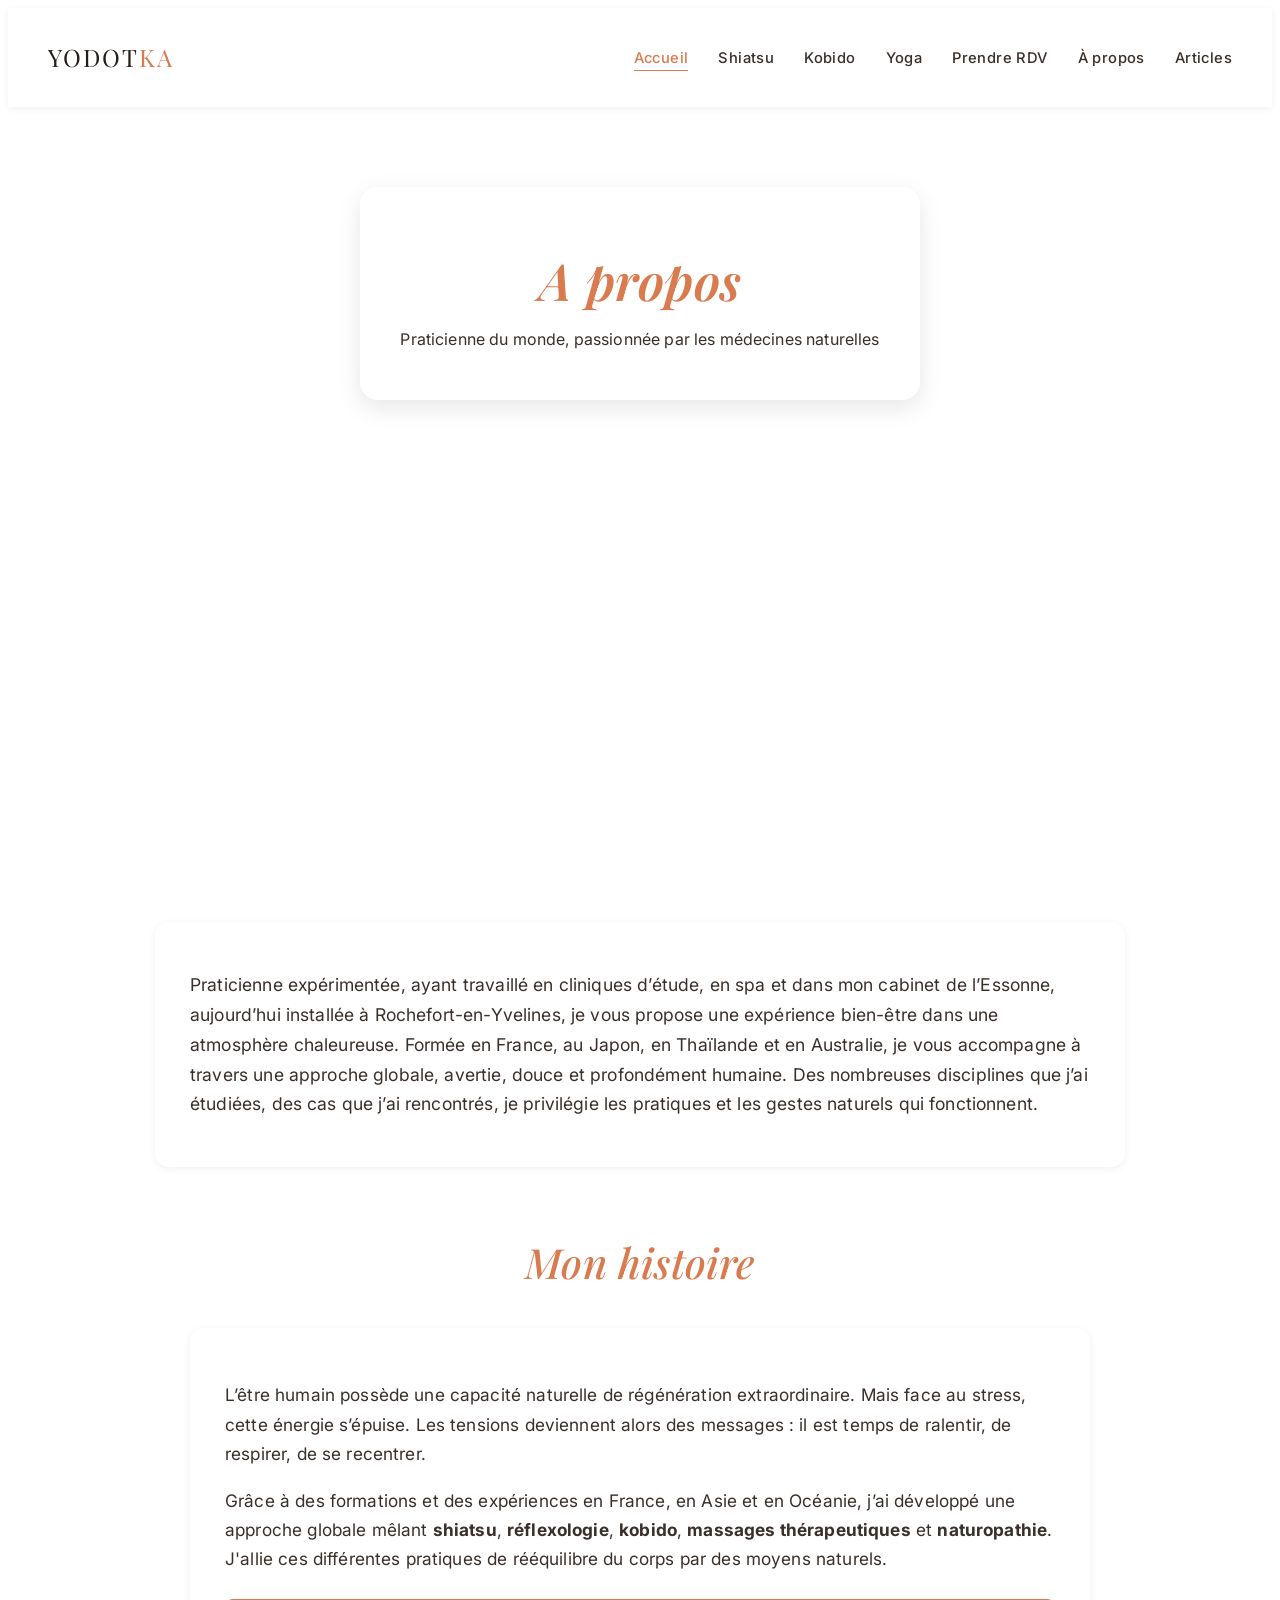
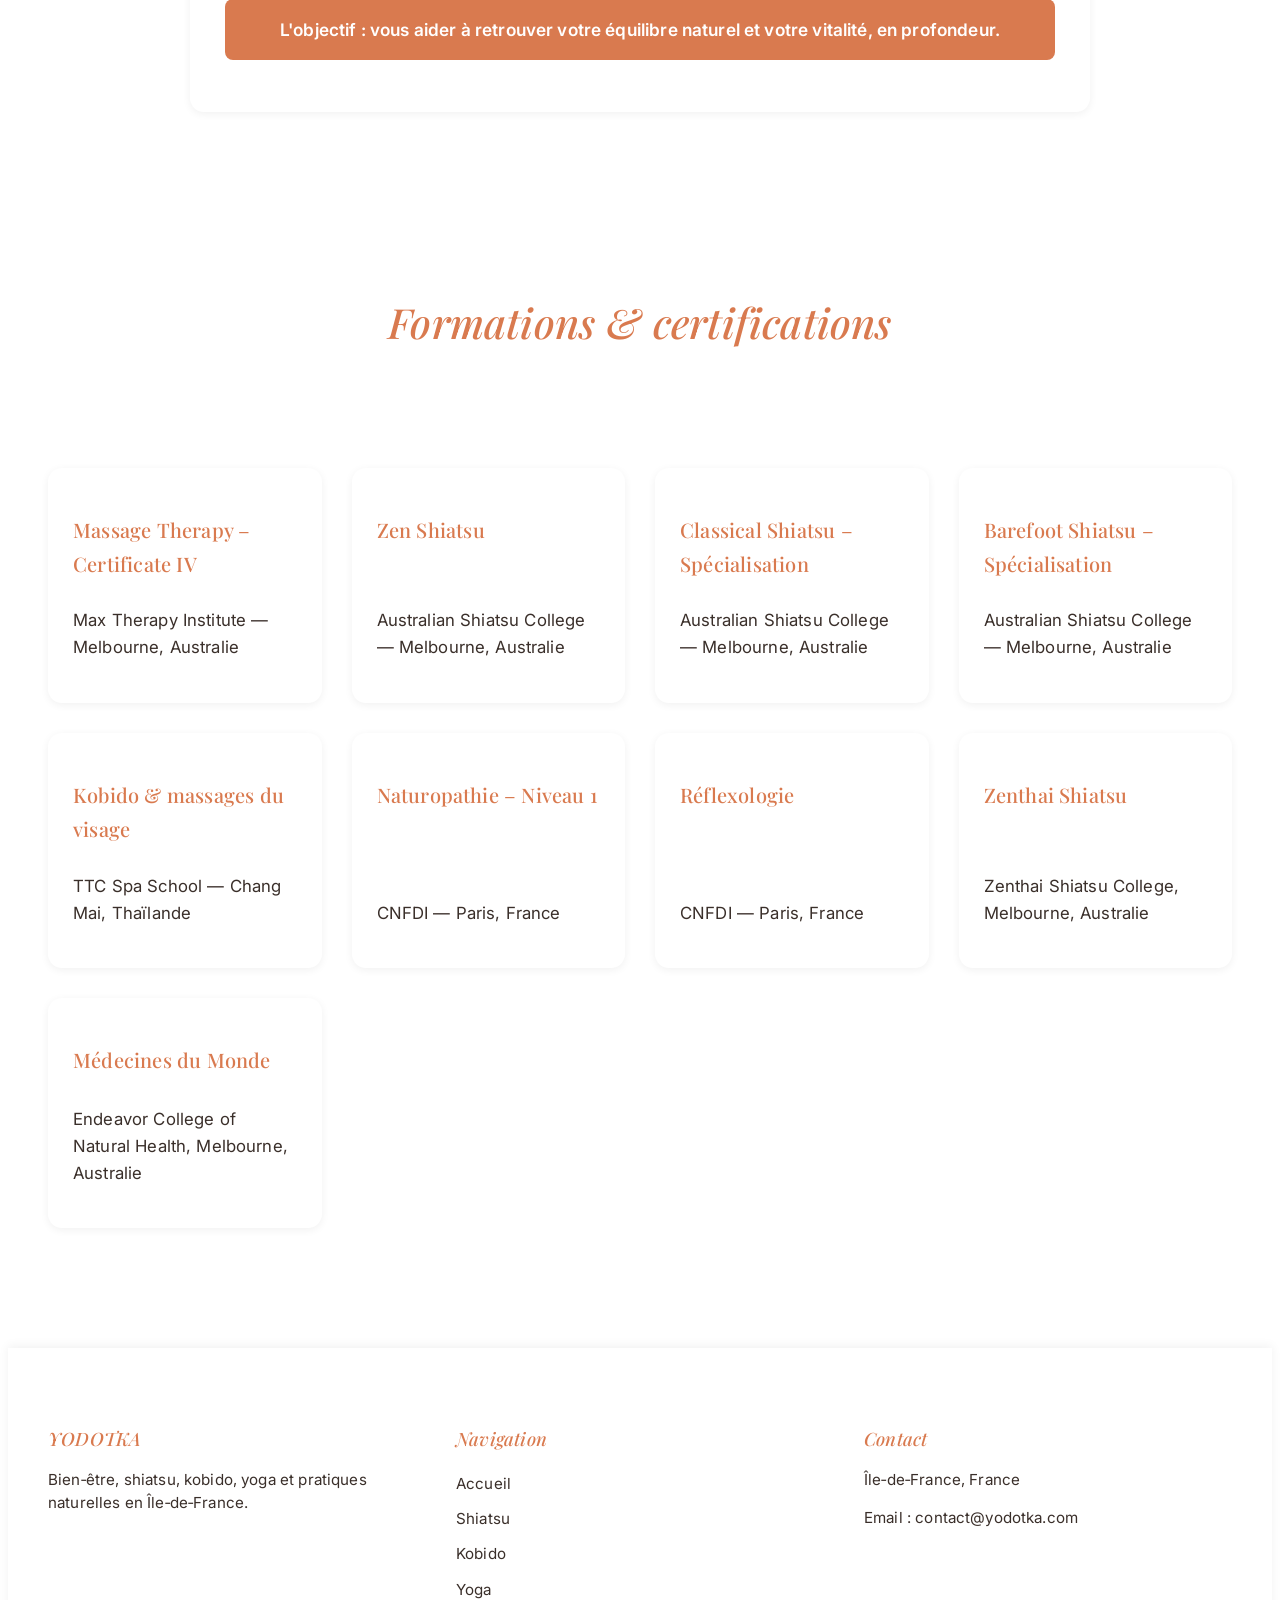
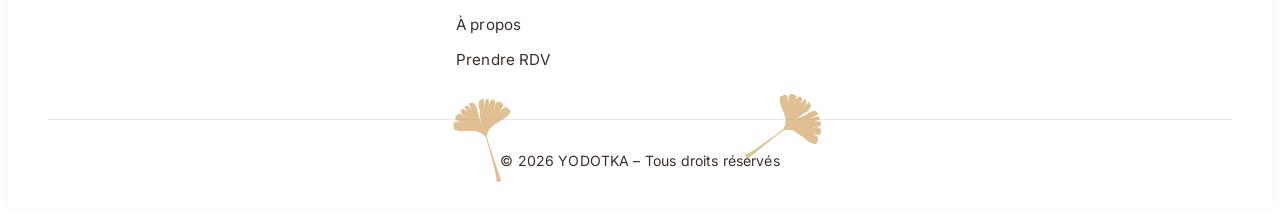
==== commit 6ddf7a87: "Update text and headings in aboutme.html" ====
--- a/aboutme.html
+++ b/aboutme.html
@@ -75,10 +75,10 @@
         </p>
 
         <p>
-            Grâce à mes formations en France, en Asie et en Océanie, j’ai développé une approche globale mêlant <strong>shiatsu</strong>, <strong>réflexologie</strong>, <strong>kobido</strong>, <strong>massages thérapeutiques</strong> et <strong>naturopathie</strong>. J'allie ces différentes pratiques de rééquilibre du corps par des moyens naturels.        </p>
+            Grâce à des formations et des expériences en France, en Asie et en Océanie, j’ai développé une approche globale mêlant <strong>shiatsu</strong>, <strong>réflexologie</strong>, <strong>kobido</strong>, <strong>massages thérapeutiques</strong> et <strong>naturopathie</strong>. J'allie ces différentes pratiques de rééquilibre du corps par des moyens naturels.        </p>
 
         <p class="highlight">
-            Mon objectif : vous aider à retrouver votre équilibre naturel et votre vitalité, en profondeur.
+            L'objectif : vous aider à retrouver votre équilibre naturel et votre vitalité, en profondeur.
         </p>
     </div>
 </section>
@@ -87,7 +87,7 @@
 </section>
     <!-- DIPLOMES -->
     <section class="intro fade-up">
-    <h2>Mes formations & certifications</h2>
+    <h2>Formations & certifications</h2>
 </section>
 
 <section class="diplomes-grid fade-up">
--- a/style.css
+++ b/style.css
@@ -1326,3 +1326,1428 @@
         font-size:1rem;
     }
 }
+/* ======================================
+   HERO PREMIUM
+====================================== */
+
+.hero-actions{
+    margin-top:22px;
+    display:flex;
+    justify-content:center;
+    gap:14px;
+    flex-wrap:wrap;
+}
+
+.btn-hero{
+    background:var(--terracotta);
+    color:#fff;
+    padding:13px 26px;
+    border-radius:40px;
+    text-decoration:none;
+    font-weight:600;
+    transition:.3s;
+    box-shadow:0 8px 20px rgba(217,122,79,.25);
+}
+
+.btn-hero:hover{
+    background:var(--terracotta-dark);
+    transform:translateY(-2px);
+}
+
+.map-link{
+    background:rgba(255,255,255,.9);
+    color:var(--dark);
+    padding:13px 22px;
+    border-radius:40px;
+    text-decoration:none;
+    font-weight:500;
+    border:1px solid rgba(0,0,0,.08);
+    transition:.3s;
+}
+
+.map-link:hover{
+    background:#fff;
+    transform:translateY(-2px);
+}
+
+/* ======================================
+   MINI CONTACT
+====================================== */
+
+.contact-home{
+    padding:30px 20px 70px;
+}
+
+.contact-card{
+    max-width:900px;
+    margin:auto;
+    background:#faf7f3;
+    border-radius:22px;
+    padding:40px;
+    box-shadow:var(--shadow-2);
+    border:1px solid rgba(212,168,106,.18);
+}
+
+.contact-card h2{
+    margin-bottom:30px;
+}
+
+.contact-item{
+    display:flex;
+    align-items:flex-start;
+    gap:18px;
+    margin-bottom:22px;
+}
+
+.contact-item .icon{
+    font-size:1.35rem;
+    width:28px;
+    text-align:center;
+}
+
+.contact-item p{
+    margin:0;
+    line-height:1.6;
+}
+
+.btn-map{
+    display:inline-block;
+    margin-top:18px;
+    background:var(--terracotta);
+    color:#fff;
+    text-decoration:none;
+    padding:14px 28px;
+    border-radius:40px;
+    font-weight:600;
+    transition:.3s;
+}
+
+.btn-map:hover{
+    background:var(--terracotta-dark);
+    transform:translateY(-2px);
+}
+
+/* MOBILE */
+
+@media (max-width:768px){
+
+    .hero-actions{
+        flex-direction:column;
+        align-items:center;
+    }
+
+    .btn-hero,
+    .map-link{
+        width:100%;
+        max-width:280px;
+        text-align:center;
+    }
+
+    .contact-card{
+        padding:28px 22px;
+        border-radius:18px;
+    }
+
+    .contact-item{
+        gap:14px;
+    }
+
+    .btn-map{
+        width:100%;
+        text-align:center;
+    }
+}
+/* =========================================================
+   RÉSERVATION — EXPÉRIENCE PREMIUM
+========================================================= */
+
+.resa {
+    max-width: 1000px;
+    margin: 0 auto;
+    padding: 90px 30px;
+}
+
+/* Introduction */
+
+.booking-intro {
+    text-align: center;
+    max-width: 650px;
+    margin: 0 auto 45px;
+}
+
+.booking-eyebrow {
+    display: block;
+    font-family: 'Inter', sans-serif;
+    font-size: 0.68rem;
+    font-weight: 600;
+    letter-spacing: 3px;
+    color: var(--gold);
+    margin-bottom: 12px;
+}
+
+.booking-intro p {
+    color: #766c65;
+    font-size: 1rem;
+}
+
+
+/* =========================================================
+   CARTES DE SOINS
+========================================================= */
+
+.service-grid {
+    display: grid;
+    grid-template-columns: repeat(4, 1fr);
+    gap: 18px;
+    margin-bottom: 50px;
+}
+
+.service-card {
+    position: relative;
+    min-height: 170px;
+    padding: 28px 20px;
+    background: #fff;
+    border: 1px solid rgba(36,29,25,.08);
+    border-radius: 18px;
+    box-shadow: 0 8px 25px rgba(36,29,25,.06);
+    cursor: pointer;
+    text-align: center;
+
+    display: flex;
+    flex-direction: column;
+    justify-content: center;
+
+    transition:
+        transform .45s var(--ease-premium),
+        box-shadow .45s var(--ease-premium),
+        opacity .45s ease,
+        filter .45s ease,
+        border-color .45s ease;
+}
+
+.service-card:hover {
+    transform: translateY(-5px);
+    box-shadow: 0 18px 40px rgba(36,29,25,.12);
+}
+
+.service-card h3 {
+    margin: 15px 0 8px;
+    font-size: 1.25rem;
+}
+
+.service-card p {
+    margin: 0;
+    color: #81766e;
+    font-size: .9rem;
+}
+
+.service-card p span {
+    color: var(--gold);
+}
+
+.service-number {
+    position: absolute;
+    top: 14px;
+    left: 17px;
+
+    font-size: .65rem;
+    letter-spacing: 2px;
+    color: #c7b8aa;
+}
+
+
+/* Carte sélectionnée */
+
+.service-card.active {
+    border-color: var(--terracotta);
+    transform: translateY(-6px);
+    box-shadow: 0 20px 45px rgba(217,122,79,.20);
+}
+
+.service-card.active::after {
+    content: "✓";
+    position: absolute;
+    top: 14px;
+    right: 17px;
+
+    width: 24px;
+    height: 24px;
+
+    display: flex;
+    align-items: center;
+    justify-content: center;
+
+    background: var(--terracotta);
+    color: white;
+    border-radius: 50%;
+    font-size: .7rem;
+}
+
+
+/* =========================================================
+   QUAND UN SOIN EST SÉLECTIONNÉ
+========================================================= */
+
+.service-grid.has-selection .service-card:not(.active) {
+    opacity: .30;
+    filter: grayscale(100%);
+    transform: scale(.97);
+}
+
+.service-grid.has-selection .service-card.active {
+    opacity: 1;
+    filter: none;
+}
+
+
+/* =========================================================
+   FORMULAIRE
+========================================================= */
+
+.booking-form-wrapper {
+    position: relative;
+
+    max-width: 700px;
+    margin: 0 auto;
+
+    padding: 55px 60px 60px;
+
+    background:
+        linear-gradient(
+            145deg,
+            #fff 0%,
+            #fcf8f4 100%
+        );
+
+    border: 1px solid rgba(212,168,106,.22);
+    border-radius: 24px;
+
+    box-shadow:
+        0 25px 70px rgba(36,29,25,.10),
+        0 2px 8px rgba(36,29,25,.04);
+
+    /* caché au départ */
+    opacity: 0;
+    transform: translateY(35px);
+    max-height: 0;
+    overflow: hidden;
+
+    transition:
+        opacity .7s var(--ease-premium),
+        transform .7s var(--ease-premium),
+        max-height .8s var(--ease-premium),
+        margin .7s var(--ease-premium);
+}
+
+
+/* formulaire révélé */
+
+.booking-form-wrapper.visible {
+    opacity: 1;
+    transform: translateY(0);
+    max-height: 1000px;
+    margin-top: 20px;
+}
+
+
+/* petite ligne décorative */
+
+.booking-form-wrapper::before {
+    content: "";
+    position: absolute;
+    top: 0;
+    left: 50%;
+    transform: translateX(-50%);
+
+    width: 70px;
+    height: 2px;
+
+    background: var(--gold);
+}
+
+
+/* =========================================================
+   TITRE FORMULAIRE
+========================================================= */
+
+.form-heading {
+    text-align: center;
+    margin-bottom: 38px;
+}
+
+.form-heading h2 {
+    margin: 5px 0 12px;
+    font-size: 2.1rem;
+}
+
+.form-selected {
+    display: inline-block;
+
+    margin: 0;
+
+    padding: 8px 16px;
+
+    border-radius: 30px;
+
+    background: rgba(217,122,79,.07);
+
+    color: #7b6c62;
+
+    font-size: .85rem;
+}
+
+.form-selected strong {
+    color: var(--terracotta);
+    font-weight: 600;
+}
+
+
+/* =========================================================
+   CHAMPS
+========================================================= */
+
+.form-field {
+    margin-bottom: 22px;
+}
+
+.form-field label {
+    display: block;
+
+    margin-bottom: 8px;
+
+    font-family: 'Inter', sans-serif;
+    font-size: .72rem;
+    font-weight: 600;
+    letter-spacing: 1.3px;
+    text-transform: uppercase;
+
+    color: #665a52;
+}
+
+.form-field input,
+.form-field select {
+    width: 100%;
+    box-sizing: border-box;
+
+    padding: 15px 17px;
+
+    background: rgba(255,255,255,.85);
+
+    border: 1px solid rgba(36,29,25,.12);
+    border-radius: 10px;
+
+    color: var(--ink);
+
+    font-family: 'Inter', sans-serif;
+    font-size: .95rem;
+
+    outline: none;
+
+    transition:
+        border-color .3s ease,
+        box-shadow .3s ease,
+        background .3s ease;
+}
+
+.form-field input::placeholder {
+    color: #b4aaa2;
+}
+
+.form-field input:focus,
+.form-field select:focus {
+    background: white;
+    border-color: var(--gold);
+
+    box-shadow:
+        0 0 0 4px rgba(212,168,106,.10);
+}
+
+
+/* =========================================================
+   BOUTON
+========================================================= */
+
+.btn-book {
+    width: 100%;
+
+    margin-top: 12px;
+    padding: 16px 25px;
+
+    border: none;
+    border-radius: 40px;
+
+    background: var(--terracotta);
+    color: white;
+
+    font-family: 'Inter', sans-serif;
+    font-size: .88rem;
+    font-weight: 600;
+    letter-spacing: 1px;
+
+    cursor: pointer;
+
+    box-shadow: 0 12px 28px rgba(217,122,79,.25);
+
+    transition:
+        transform .35s var(--ease-premium),
+        box-shadow .35s var(--ease-premium),
+        background .3s ease;
+}
+
+.btn-book span {
+    margin-left: 10px;
+    font-size: 1.1rem;
+}
+
+.btn-book:hover {
+    background: var(--terracotta-dark);
+    transform: translateY(-3px);
+    box-shadow: 0 18px 35px rgba(217,122,79,.30);
+}
+
+
+/* =========================================================
+   TEXTE SOUS FORMULAIRE
+========================================================= */
+
+.resa > p {
+    max-width: 700px;
+    margin: 35px auto;
+
+    text-align: center;
+
+    font-size: .82rem;
+    line-height: 1.8;
+
+    color: #8a7d74;
+}
+
+
+/* =========================================================
+   MOBILE
+========================================================= */
+
+@media (max-width: 768px) {
+
+    .resa {
+        padding: 65px 18px;
+    }
+
+    .booking-intro {
+        margin-bottom: 30px;
+    }
+
+    .booking-intro p {
+        font-size: .95rem;
+    }
+
+    .service-grid {
+        grid-template-columns: repeat(2, 1fr);
+        gap: 12px;
+        margin-bottom: 30px;
+    }
+
+    .service-card {
+        min-height: 145px;
+        padding: 25px 12px;
+        border-radius: 16px;
+    }
+
+    .service-card h3 {
+        font-size: 1.05rem;
+        margin-top: 12px;
+    }
+
+    .service-card p {
+        font-size: .78rem;
+    }
+
+    .service-number {
+        font-size: .58rem;
+        top: 10px;
+        left: 12px;
+    }
+
+    .booking-form-wrapper {
+        padding: 42px 22px 30px;
+        border-radius: 20px;
+    }
+
+    .booking-form-wrapper.visible {
+        margin-top: 20px;
+    }
+
+    .form-heading {
+        margin-bottom: 30px;
+    }
+
+    .form-heading h2 {
+        font-size: 1.75rem;
+    }
+
+    .form-field {
+        margin-bottom: 19px;
+    }
+
+    .form-field input,
+    .form-field select {
+        padding: 15px;
+        font-size: 1rem;
+        min-height: 52px;
+    }
+
+    .btn-book {
+        min-height: 54px;
+        font-size: .9rem;
+    }
+
+}
+/* =========================================================
+   RÉSERVATION — EXPÉRIENCE PREMIUM
+========================================================= */
+
+.resa {
+    max-width: 1000px;
+    margin: 0 auto;
+    padding: 90px 30px;
+}
+
+/* Introduction */
+
+.booking-intro {
+    text-align: center;
+    max-width: 650px;
+    margin: 0 auto 45px;
+}
+
+.booking-eyebrow {
+    display: block;
+    font-family: 'Inter', sans-serif;
+    font-size: 0.68rem;
+    font-weight: 600;
+    letter-spacing: 3px;
+    color: var(--gold);
+    margin-bottom: 12px;
+}
+
+.booking-intro p {
+    color: #766c65;
+    font-size: 1rem;
+}
+
+
+/* =========================================================
+   CARTES DE SOINS
+========================================================= */
+
+.service-grid {
+    display: grid;
+    grid-template-columns: repeat(4, 1fr);
+    gap: 18px;
+    margin-bottom: 50px;
+}
+
+.service-card {
+    position: relative;
+    min-height: 170px;
+    padding: 28px 20px;
+    background: #fff;
+    border: 1px solid rgba(36,29,25,.08);
+    border-radius: 18px;
+    box-shadow: 0 8px 25px rgba(36,29,25,.06);
+    cursor: pointer;
+    text-align: center;
+
+    display: flex;
+    flex-direction: column;
+    justify-content: center;
+
+    transition:
+        transform .45s var(--ease-premium),
+        box-shadow .45s var(--ease-premium),
+        opacity .45s ease,
+        filter .45s ease,
+        border-color .45s ease;
+}
+
+.service-card:hover {
+    transform: translateY(-5px);
+    box-shadow: 0 18px 40px rgba(36,29,25,.12);
+}
+
+.service-card h3 {
+    margin: 15px 0 8px;
+    font-size: 1.25rem;
+}
+
+.service-card p {
+    margin: 0;
+    color: #81766e;
+    font-size: .9rem;
+}
+
+.service-card p span {
+    color: var(--gold);
+}
+
+.service-number {
+    position: absolute;
+    top: 14px;
+    left: 17px;
+
+    font-size: .65rem;
+    letter-spacing: 2px;
+    color: #c7b8aa;
+}
+
+
+/* Carte sélectionnée */
+
+.service-card.active {
+    border-color: var(--terracotta);
+    transform: translateY(-6px);
+    box-shadow: 0 20px 45px rgba(217,122,79,.20);
+}
+
+.service-card.active::after {
+    content: "✓";
+    position: absolute;
+    top: 14px;
+    right: 17px;
+
+    width: 24px;
+    height: 24px;
+
+    display: flex;
+    align-items: center;
+    justify-content: center;
+
+    background: var(--terracotta);
+    color: white;
+    border-radius: 50%;
+    font-size: .7rem;
+}
+
+
+/* =========================================================
+   QUAND UN SOIN EST SÉLECTIONNÉ
+========================================================= */
+
+.service-grid.has-selection .service-card:not(.active) {
+    opacity: .30;
+    filter: grayscale(100%);
+    transform: scale(.97);
+}
+
+.service-grid.has-selection .service-card.active {
+    opacity: 1;
+    filter: none;
+}
+
+
+/* =========================================================
+   FORMULAIRE
+========================================================= */
+
+.booking-form-wrapper {
+    position: relative;
+
+    max-width: 700px;
+    margin: 0 auto;
+
+    padding: 55px 60px 60px;
+
+    background:
+        linear-gradient(
+            145deg,
+            #fff 0%,
+            #fcf8f4 100%
+        );
+
+    border: 1px solid rgba(212,168,106,.22);
+    border-radius: 24px;
+
+    box-shadow:
+        0 25px 70px rgba(36,29,25,.10),
+        0 2px 8px rgba(36,29,25,.04);
+
+    /* caché au départ */
+    opacity: 0;
+    transform: translateY(35px);
+    max-height: 0;
+    overflow: hidden;
+
+    transition:
+        opacity .7s var(--ease-premium),
+        transform .7s var(--ease-premium),
+        max-height .8s var(--ease-premium),
+        margin .7s var(--ease-premium);
+}
+
+
+/* formulaire révélé */
+
+.booking-form-wrapper.visible {
+    opacity: 1;
+    transform: translateY(0);
+    max-height: 1000px;
+    margin-top: 20px;
+}
+
+
+/* petite ligne décorative */
+
+.booking-form-wrapper::before {
+    content: "";
+    position: absolute;
+    top: 0;
+    left: 50%;
+    transform: translateX(-50%);
+
+    width: 70px;
+    height: 2px;
+
+    background: var(--gold);
+}
+
+
+/* =========================================================
+   TITRE FORMULAIRE
+========================================================= */
+
+.form-heading {
+    text-align: center;
+    margin-bottom: 38px;
+}
+
+.form-heading h2 {
+    margin: 5px 0 12px;
+    font-size: 2.1rem;
+}
+
+.form-selected {
+    display: inline-block;
+
+    margin: 0;
+
+    padding: 8px 16px;
+
+    border-radius: 30px;
+
+    background: rgba(217,122,79,.07);
+
+    color: #7b6c62;
+
+    font-size: .85rem;
+}
+
+.form-selected strong {
+    color: var(--terracotta);
+    font-weight: 600;
+}
+
+
+/* =========================================================
+   CHAMPS
+========================================================= */
+
+.form-field {
+    margin-bottom: 22px;
+}
+
+.form-field label {
+    display: block;
+
+    margin-bottom: 8px;
+
+    font-family: 'Inter', sans-serif;
+    font-size: .72rem;
+    font-weight: 600;
+    letter-spacing: 1.3px;
+    text-transform: uppercase;
+
+    color: #665a52;
+}
+
+.form-field input,
+.form-field select {
+    width: 100%;
+    box-sizing: border-box;
+
+    padding: 15px 17px;
+
+    background: rgba(255,255,255,.85);
+
+    border: 1px solid rgba(36,29,25,.12);
+    border-radius: 10px;
+
+    color: var(--ink);
+
+    font-family: 'Inter', sans-serif;
+    font-size: .95rem;
+
+    outline: none;
+
+    transition:
+        border-color .3s ease,
+        box-shadow .3s ease,
+        background .3s ease;
+}
+
+.form-field input::placeholder {
+    color: #b4aaa2;
+}
+
+.form-field input:focus,
+.form-field select:focus {
+    background: white;
+    border-color: var(--gold);
+
+    box-shadow:
+        0 0 0 4px rgba(212,168,106,.10);
+}
+
+
+/* =========================================================
+   BOUTON
+========================================================= */
+
+.btn-book {
+    width: 100%;
+
+    margin-top: 12px;
+    padding: 16px 25px;
+
+    border: none;
+    border-radius: 40px;
+
+    background: var(--terracotta);
+    color: white;
+
+    font-family: 'Inter', sans-serif;
+    font-size: .88rem;
+    font-weight: 600;
+    letter-spacing: 1px;
+
+    cursor: pointer;
+
+    box-shadow: 0 12px 28px rgba(217,122,79,.25);
+
+    transition:
+        transform .35s var(--ease-premium),
+        box-shadow .35s var(--ease-premium),
+        background .3s ease;
+}
+
+.btn-book span {
+    margin-left: 10px;
+    font-size: 1.1rem;
+}
+
+.btn-book:hover {
+    background: var(--terracotta-dark);
+    transform: translateY(-3px);
+    box-shadow: 0 18px 35px rgba(217,122,79,.30);
+}
+
+
+/* =========================================================
+   TEXTE SOUS FORMULAIRE
+========================================================= */
+
+.resa > p {
+    max-width: 700px;
+    margin: 35px auto;
+
+    text-align: center;
+
+    font-size: .82rem;
+    line-height: 1.8;
+
+    color: #8a7d74;
+}
+
+
+/* =========================================================
+   MOBILE
+========================================================= */
+
+@media (max-width: 768px) {
+
+    .resa {
+        padding: 65px 18px;
+    }
+
+    .booking-intro {
+        margin-bottom: 30px;
+    }
+
+    .booking-intro p {
+        font-size: .95rem;
+    }
+
+    .service-grid {
+        grid-template-columns: repeat(2, 1fr);
+        gap: 12px;
+        margin-bottom: 30px;
+    }
+
+    .service-card {
+        min-height: 145px;
+        padding: 25px 12px;
+        border-radius: 16px;
+    }
+
+    .service-card h3 {
+        font-size: 1.05rem;
+        margin-top: 12px;
+    }
+
+    .service-card p {
+        font-size: .78rem;
+    }
+
+    .service-number {
+        font-size: .58rem;
+        top: 10px;
+        left: 12px;
+    }
+
+    .booking-form-wrapper {
+        padding: 42px 22px 30px;
+        border-radius: 20px;
+    }
+
+    .booking-form-wrapper.visible {
+        margin-top: 20px;
+    }
+
+    .form-heading {
+        margin-bottom: 30px;
+    }
+
+    .form-heading h2 {
+        font-size: 1.75rem;
+    }
+
+    .form-field {
+        margin-bottom: 19px;
+    }
+
+    .form-field input,
+    .form-field select {
+        padding: 15px;
+        font-size: 1rem;
+        min-height: 52px;
+    }
+
+    .btn-book {
+        min-height: 54px;
+        font-size: .9rem;
+    }
+
+}
+/* ======================================
+   HERO — MASQUER LES BOUTONS SUR MOBILE
+====================================== */
+
+@media (max-width: 768px) {
+    .hero-actions {
+        display: none !important;
+    }
+}
+/* =========================================================
+   AVIS GOOGLE — ON PARLE DE NOUS
+   ========================================================= */
+
+.reviews-home {
+    width: 100%;
+    max-width: 1200px;
+    margin: 80px auto 90px;
+    padding: 0 30px;
+    box-sizing: border-box;
+}
+
+/* En-tête */
+
+.reviews-header {
+    text-align: center;
+    margin-bottom: 45px;
+}
+
+.reviews-subtitle {
+    margin: 0 0 8px;
+    font-size: 0.78rem;
+    letter-spacing: 3px;
+    text-transform: uppercase;
+    font-weight: 500;
+    opacity: 0.65;
+}
+
+.reviews-header h2 {
+    margin: 0 0 14px;
+    font-family: "Playfair Display", serif;
+    font-size: 2.4rem;
+    font-weight: 400;
+}
+
+.reviews-intro {
+    max-width: 600px;
+    margin: 0 auto 20px;
+    line-height: 1.7;
+    font-size: 0.95rem;
+    opacity: 0.75;
+}
+
+/* Note Google */
+
+.google-rating {
+    display: flex;
+    justify-content: center;
+    align-items: center;
+    gap: 12px;
+    margin-top: 18px;
+}
+
+.google-stars {
+    font-size: 1.15rem;
+    letter-spacing: 3px;
+}
+
+.google-text {
+    font-size: 0.82rem;
+    letter-spacing: 0.5px;
+    opacity: 0.7;
+}
+
+/* Grille des avis */
+
+.reviews-grid {
+    display: grid;
+    grid-template-columns: repeat(3, 1fr);
+    gap: 25px;
+}
+
+/* Carte */
+
+.review-card {
+    position: relative;
+    padding: 32px 30px;
+    background: rgba(255, 255, 255, 0.55);
+    border-radius: 4px;
+    text-align: left;
+    box-sizing: border-box;
+    transition: transform 0.3s ease, box-shadow 0.3s ease;
+}
+
+.review-card:hover {
+    transform: translateY(-4px);
+    box-shadow: 0 12px 30px rgba(0, 0, 0, 0.07);
+}
+
+/* Etoiles */
+
+.review-stars {
+    margin-bottom: 18px;
+    font-size: 0.95rem;
+    letter-spacing: 3px;
+}
+
+/* Texte */
+
+.review-text {
+    margin: 0 0 25px;
+    font-family: "Playfair Display", serif;
+    font-size: 1.05rem;
+    line-height: 1.7;
+    font-style: italic;
+}
+
+/* Auteur */
+
+.review-author {
+    display: flex;
+    flex-direction: column;
+    gap: 4px;
+    margin: 0;
+    font-size: 0.82rem;
+}
+
+.review-author strong {
+    font-weight: 500;
+}
+
+.review-author span {
+    font-size: 0.75rem;
+    opacity: 0.6;
+}
+
+/* Bouton Google */
+
+.reviews-footer {
+    display: flex;
+    justify-content: center;
+    margin-top: 38px;
+}
+
+.btn-google-reviews {
+    display: inline-flex;
+    align-items: center;
+    justify-content: center;
+    padding: 13px 25px;
+    border: 1px solid currentColor;
+    border-radius: 2px;
+    text-decoration: none;
+    font-size: 0.82rem;
+    letter-spacing: 0.5px;
+    transition: all 0.3s ease;
+}
+
+.btn-google-reviews:hover {
+    transform: translateY(-2px);
+    box-shadow: 0 8px 20px rgba(0, 0, 0, 0.08);
+}
+
+
+/* =========================================================
+   MOBILE
+   ========================================================= */
+
+@media (max-width: 768px) {
+
+    .reviews-home {
+        margin: 55px auto 65px;
+        padding: 0 18px;
+    }
+
+    .reviews-header {
+        margin-bottom: 30px;
+    }
+
+    .reviews-header h2 {
+        font-size: 2rem;
+    }
+
+    .reviews-intro {
+        font-size: 0.9rem;
+        line-height: 1.6;
+    }
+
+    .reviews-grid {
+        grid-template-columns: 1fr;
+        gap: 16px;
+    }
+
+    .review-card {
+        padding: 25px 22px;
+    }
+
+    .review-text {
+        font-size: 1rem;
+        line-height: 1.65;
+    }
+
+    .reviews-footer {
+        margin-top: 28px;
+    }
+
+    .btn-google-reviews {
+        width: 100%;
+        max-width: 330px;
+        padding: 14px 20px;
+    }
+}
+/* =========================================
+   VIDÉO SHIATSU - PREMIUM
+========================================= */
+
+.shiatsu-video-section {
+    width: 100%;
+    padding: 70px 5vw 90px;
+}
+
+.shiatsu-video-wrapper {
+    max-width: 1180px;
+    margin: 0 auto;
+    position: relative;
+}
+
+/* Cadre principal */
+
+.shiatsu-video-frame {
+    position: relative;
+    width: 100%;
+    aspect-ratio: 16 / 9;
+    overflow: hidden;
+
+    border-radius: 4px 4px 70px 4px;
+
+    background: #171511;
+
+    box-shadow:
+        0 25px 60px rgba(30, 25, 18, 0.16),
+        0 8px 20px rgba(30, 25, 18, 0.08);
+}
+
+/* Petit cadre décoratif derrière la vidéo */
+
+.shiatsu-video-frame::before {
+    content: "";
+    position: absolute;
+    z-index: -1;
+
+    inset: 18px -18px -18px 18px;
+
+    border: 1px solid rgba(130, 105, 72, 0.25);
+
+    border-radius: 4px 4px 70px 4px;
+}
+
+/* Vidéo */
+
+.shiatsu-video {
+    width: 100%;
+    height: 100%;
+
+    display: block;
+
+    object-fit: cover;
+    object-position: center center;
+
+    transform: scale(1.015);
+}
+
+/* Voile très léger pour donner un rendu cinématographique */
+
+.video-overlay {
+    position: absolute;
+    inset: 0;
+
+    background:
+        linear-gradient(
+            180deg,
+            rgba(20, 16, 11, 0.02) 35%,
+            rgba(20, 16, 11, 0.28) 100%
+        );
+
+    pointer-events: none;
+}
+
+/* Texte intégré */
+
+.video-caption {
+    position: absolute;
+    left: 42px;
+    bottom: 35px;
+
+    color: white;
+
+    z-index: 2;
+
+    max-width: 380px;
+
+    text-shadow: 0 2px 12px rgba(0, 0, 0, 0.25);
+}
+
+.video-caption span {
+    display: block;
+
+    font-family: "Inter", sans-serif;
+    font-size: 11px;
+    font-weight: 500;
+
+    letter-spacing: 0.28em;
+
+    margin-bottom: 9px;
+
+    opacity: 0.85;
+}
+
+.video-caption p {
+    margin: 0;
+
+    font-family: "Playfair Display", serif;
+
+  font-size: clamp(34px, 4vw, 54px);
+    line-height: 1.3;
+    font-style: italic;
+}
+
+/* =========================================
+   TABLETTE
+========================================= */
+
+@media (max-width: 900px) {
+
+    .shiatsu-video-section {
+        padding: 55px 5vw 70px;
+    }
+
+    .shiatsu-video-frame {
+        border-radius: 4px 4px 45px 4px;
+    }
+
+    .shiatsu-video-frame::before {
+        inset: 12px -12px -12px 12px;
+        border-radius: 4px 4px 45px 4px;
+    }
+
+    .video-caption {
+        left: 28px;
+        bottom: 25px;
+    }
+}
+
+/* =========================================
+   MOBILE
+========================================= */
+
+@media (max-width: 600px) {
+
+    .shiatsu-video-section {
+        padding: 35px 20px 55px;
+    }
+
+    .shiatsu-video-frame {
+        aspect-ratio: 4 / 5;
+
+        border-radius: 3px 3px 38px 3px;
+    }
+
+    .shiatsu-video-frame::before {
+        inset: 9px -9px -9px 9px;
+
+        border-radius: 3px 3px 38px 3px;
+    }
+
+    .shiatsu-video {
+        object-position: center center;
+        transform: scale(1.02);
+    }
+
+    .video-caption {
+        left: 22px;
+        right: 22px;
+        bottom: 22px;
+    }
+
+    .video-caption span {
+        font-size: 9px;
+        letter-spacing: 0.22em;
+    }
+
+    .video-caption p {
+        font-size: 19px;
+    }
+}
+
+/* =========================================
+   ACCESSIBILITÉ / PERFORMANCE
+========================================= */
+
+@media (prefers-reduced-motion: reduce) {
+
+    .shiatsu-video {
+        animation: none;
+    }
+}
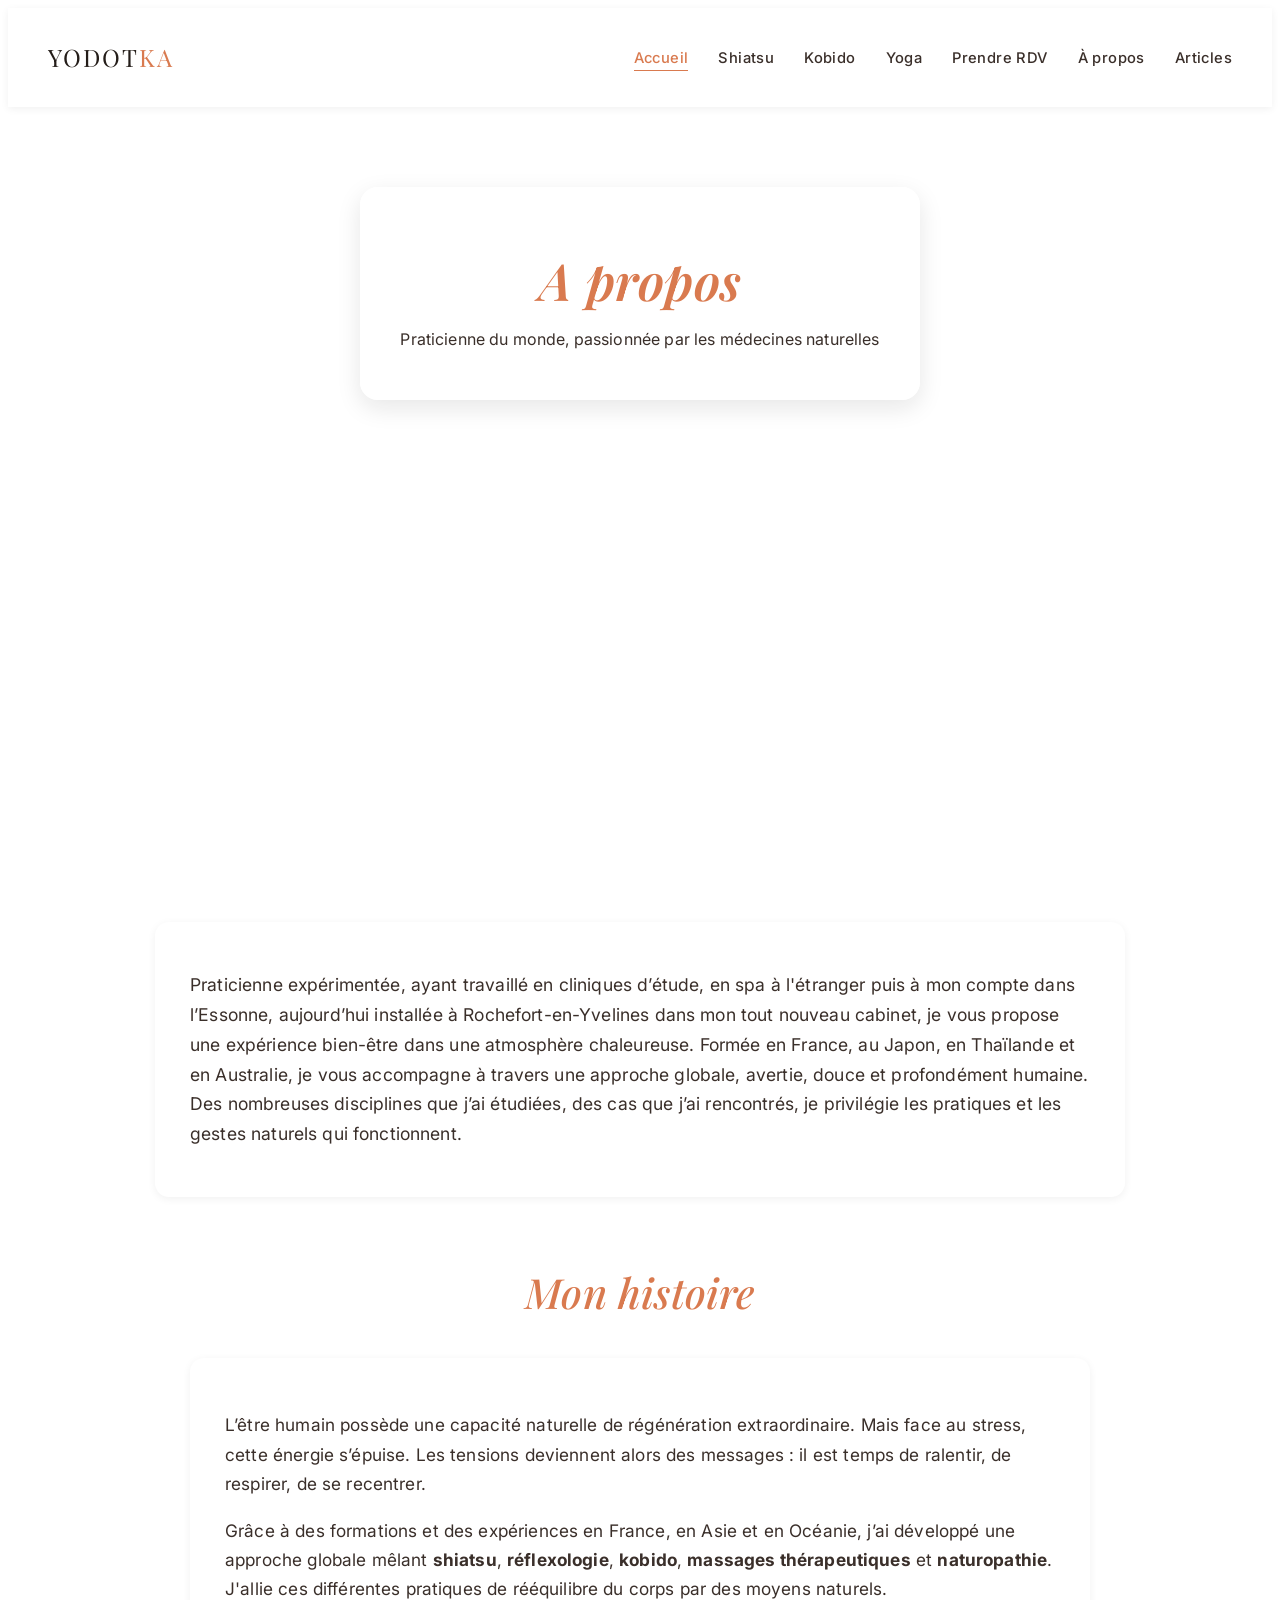
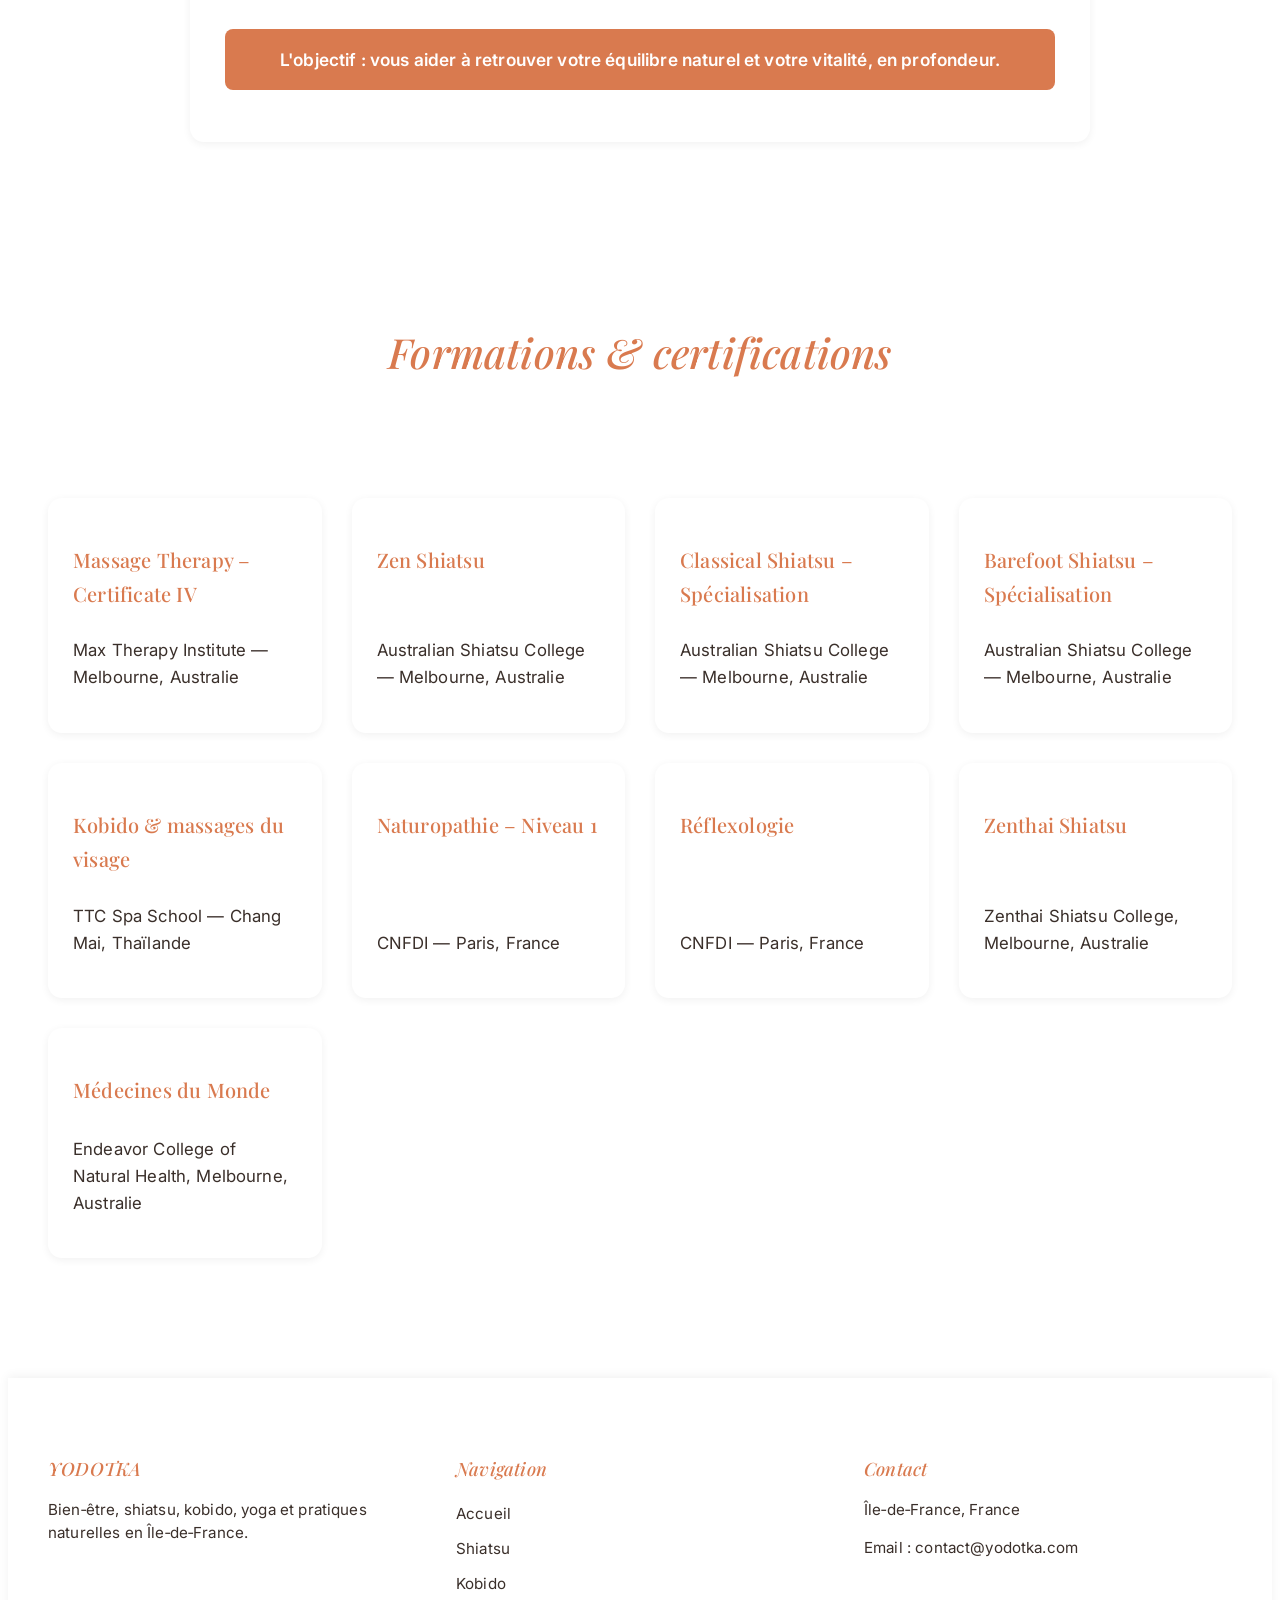
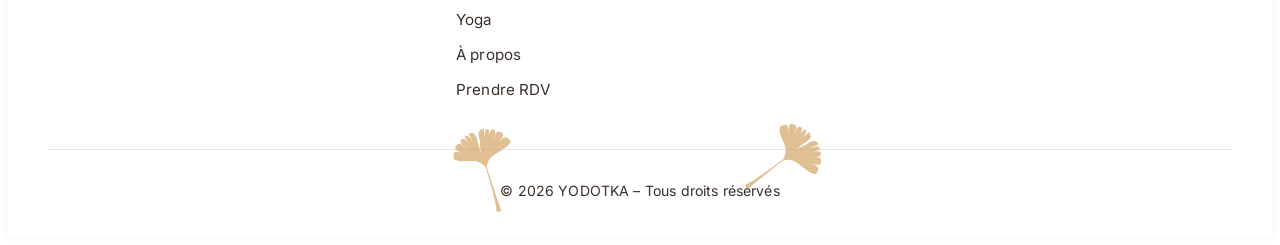
==== commit b2c637ad: "Update practitioner description in aboutme.html" ====
--- a/aboutme.html
+++ b/aboutme.html
@@ -57,7 +57,7 @@
 <section class="about-intro fade-up">
 
     <div class="about-text">
-        <p>Praticienne expérimentée, ayant travaillé en cliniques d’étude, en spa et dans mon cabinet de l’Essonne, aujourd’hui installée à Rochefort-en-Yvelines, je vous propose une expérience bien-être dans une atmosphère chaleureuse. Formée en France, au Japon, en Thaïlande et en Australie, je vous accompagne à travers une approche globale, avertie, douce et profondément humaine. Des nombreuses disciplines que j’ai étudiées, des cas que j’ai rencontrés, je privilégie les pratiques et les gestes naturels qui fonctionnent.
+        <p>Praticienne expérimentée, ayant travaillé en cliniques d’étude, en spa à l'étranger puis à mon compte dans l’Essonne, aujourd’hui installée à Rochefort-en-Yvelines dans mon tout nouveau cabinet, je vous propose une expérience bien-être dans une atmosphère chaleureuse. Formée en France, au Japon, en Thaïlande et en Australie, je vous accompagne à travers une approche globale, avertie, douce et profondément humaine. Des nombreuses disciplines que j’ai étudiées, des cas que j’ai rencontrés, je privilégie les pratiques et les gestes naturels qui fonctionnent.
         </p>
     </div>
 
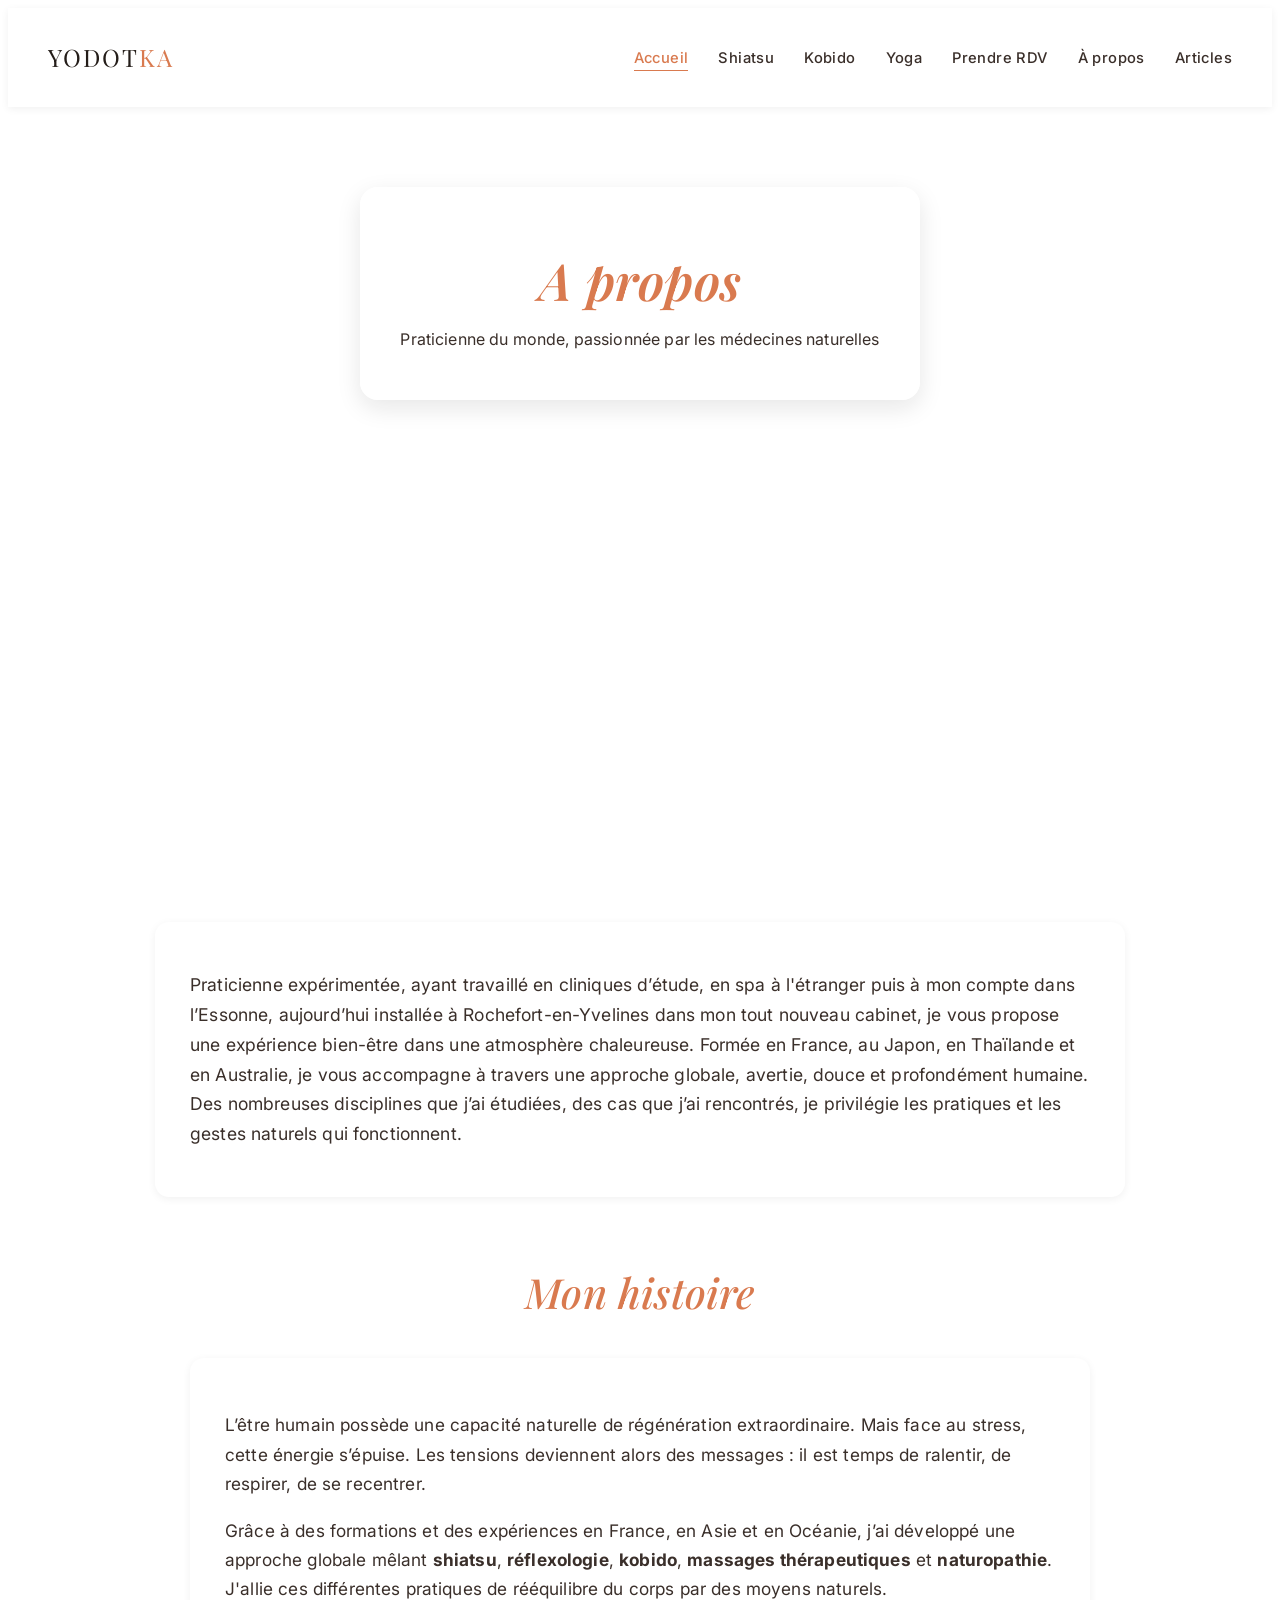
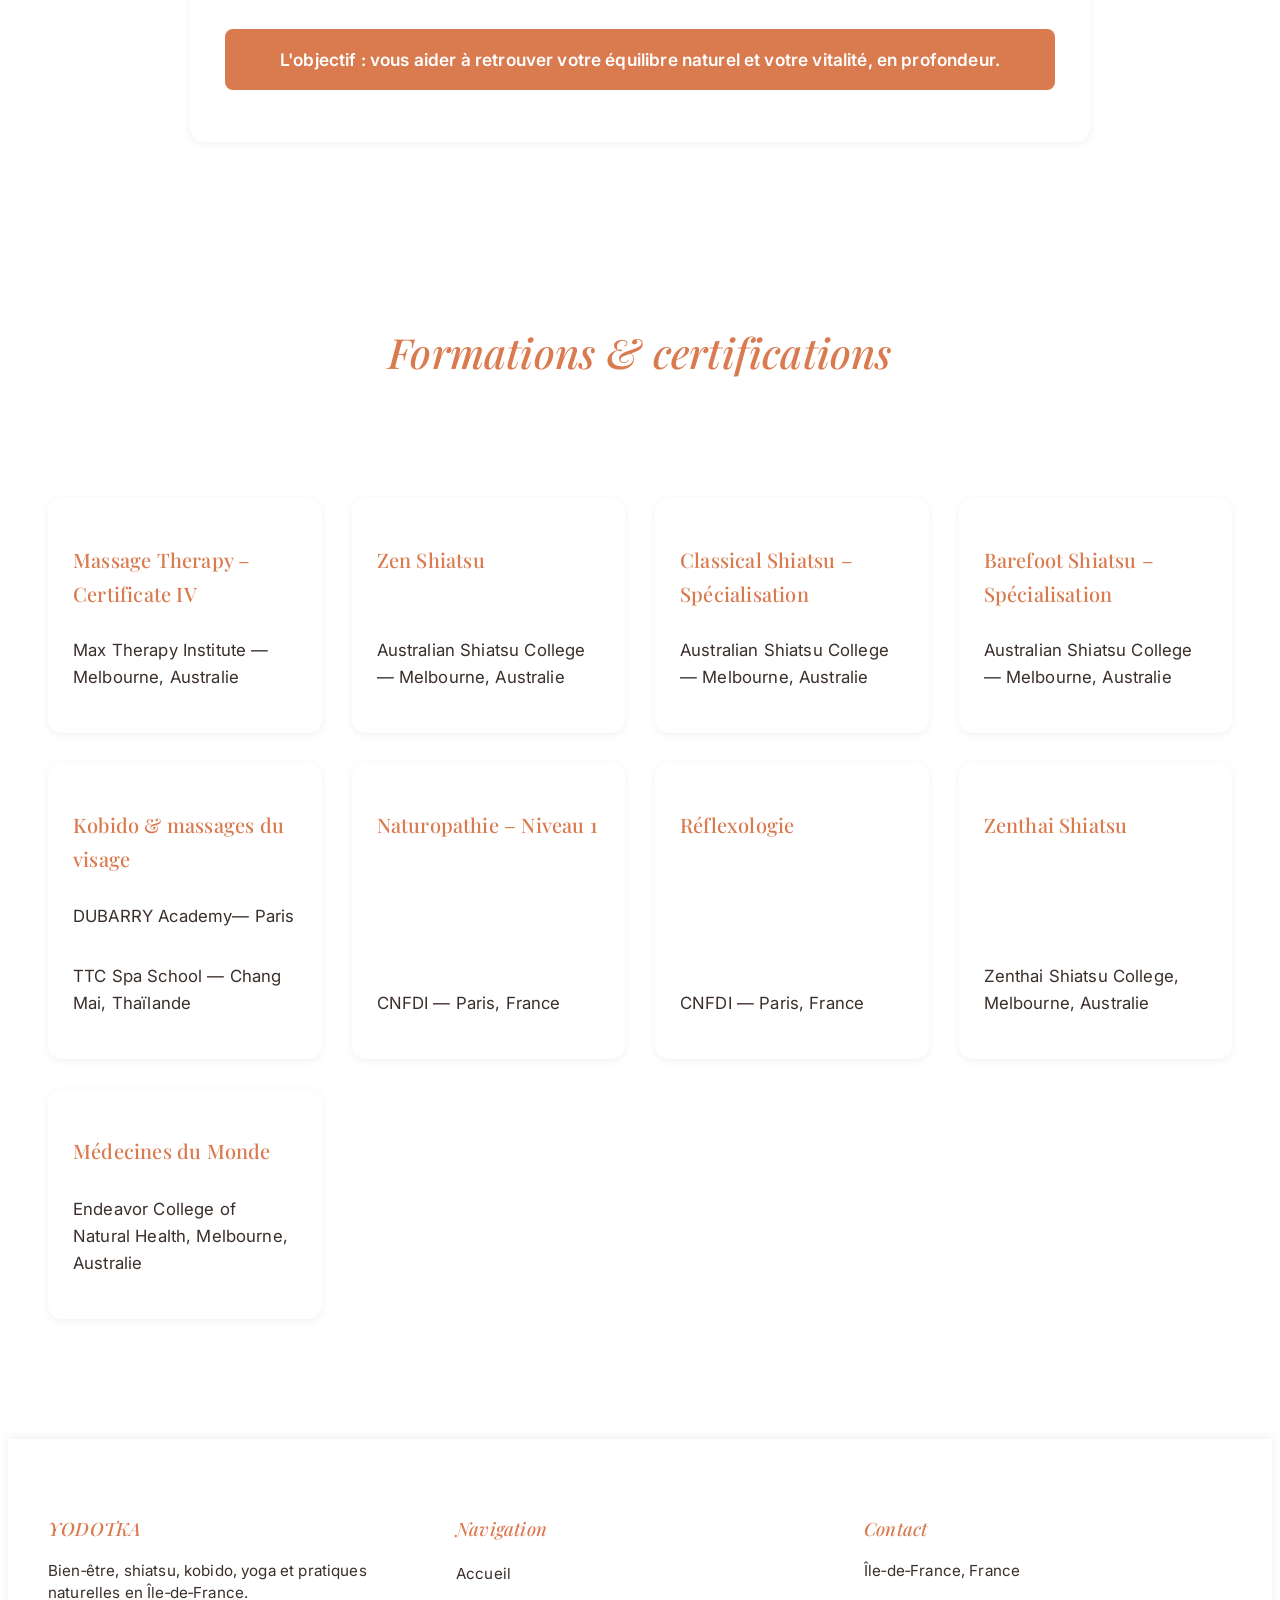
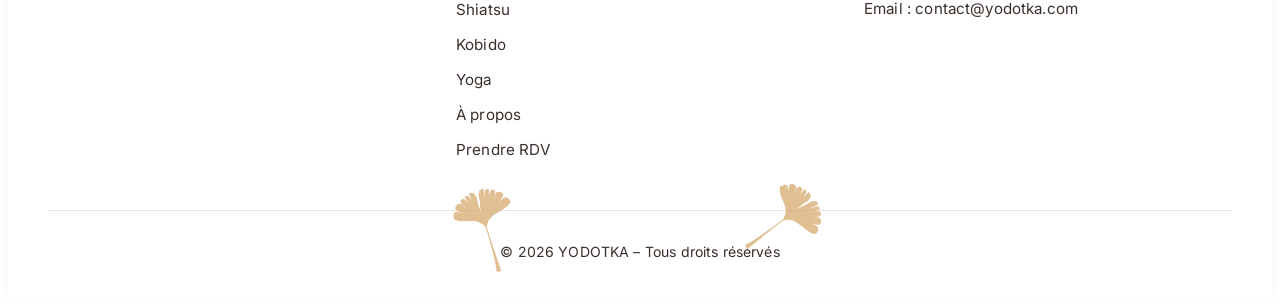
==== commit bf266d37: "Update aboutme.html" ====
--- a/aboutme.html
+++ b/aboutme.html
@@ -114,6 +114,8 @@
 
     <div class="dip-card">
         <h3>Kobido & massages du visage</h3>
+         <p>DUBARRY Academy— Paris</p>
+    
         <p>TTC Spa School — Chang Mai, Thaïlande</p>
     </div>
 
